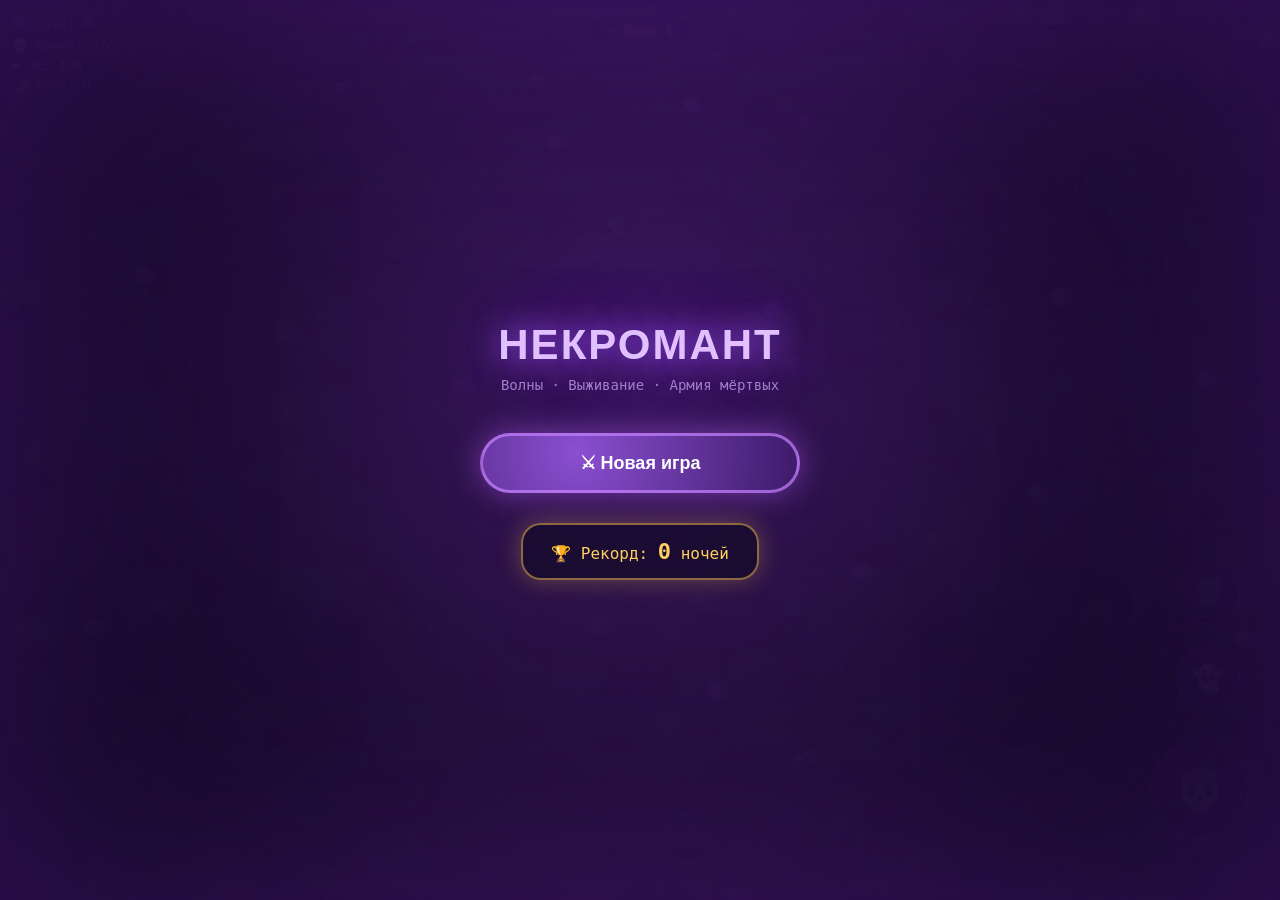
==== game.html @ 1fd364bc "Update game.html" ====
<!DOCTYPE html>
<html lang="ru">
<head>
<meta charset="UTF-8">
<meta name="viewport" content="width=device-width, initial-scale=1.0, user-scalable=no">
<title>Некромант — Волны</title>
<style>
  * { margin: 0; padding: 0; box-sizing: border-box; touch-action: none; }
  html, body {
    width: 100%; height: 100%;
    overflow: hidden;
    background: #0a0612;
    font-family: Arial, sans-serif;
    user-select: none;
    -webkit-user-select: none;
    -webkit-tap-highlight-color: transparent;
  }
  canvas { display: block; touch-action: none; }

  #joystick {
    position: fixed;
    width: 140px; height: 140px;
    border-radius: 50%;
    background: rgba(120, 40, 180, 0.10);
    border: 2px solid rgba(160, 80, 220, 0.4);
    pointer-events: none;
    opacity: 0;
    transition: opacity 0.15s;
    transform: translate(-50%, -50%);
  }
  #joystick.visible { opacity: 1; }
  #stick {
    position: absolute;
    left: 50%; top: 50%;
    width: 60px; height: 60px;
    margin-left: -30px; margin-top: -30px;
    border-radius: 50%;
    background: rgba(180, 100, 255, 0.9);
    box-shadow: 0 0 25px rgba(180, 100, 255, 0.8);
  }

  #raiseBtn {
    position: fixed;
    right: 30px;
    bottom: 60px;
    width: 100px; height: 100px;
    border-radius: 50%;
    background: radial-gradient(circle at 30% 30%, #7a3fb8, #2d0d4f);
    border: 3px solid rgba(200, 130, 255, 0.6);
    color: #fff;
    font-size: 40px;
    display: flex;
    align-items: center;
    justify-content: center;
    box-shadow: 0 0 30px rgba(160, 80, 220, 0.6);
    transition: transform 0.1s, opacity 0.2s;
    user-select: none;
    pointer-events: auto;
    touch-action: none;
    opacity: 0.9;
    z-index: 10;
  }
  #raiseBtn:active { transform: scale(0.92); }
  #raiseBtn.disabled { opacity: 0.35; filter: grayscale(0.6); }
  #raiseBtn .badge {
    position: absolute;
    top: -5px; right: -5px;
    background: #7affc0;
    color: #0a0612;
    border-radius: 12px;
    padding: 2px 8px;
    font-size: 14px;
    font-weight: bold;
    min-width: 24px;
    text-align: center;
    display: none;
    pointer-events: none;
  }
  #raiseBtn .badge.show { display: block; }

  #summonBtn, #dismissBtn {
    position: fixed;
    right: 40px;
    width: 64px; height: 64px;
    border-radius: 50%;
    background: radial-gradient(circle at 30% 30%, #5a3fa8, #1a0d3f);
    border: 2px solid rgba(180, 130, 255, 0.6);
    color: #fff;
    font-size: 26px;
    display: flex;
    align-items: center;
    justify-content: center;
    box-shadow: 0 0 20px rgba(140, 80, 220, 0.5);
    transition: transform 0.1s, opacity 0.2s, border-color 0.2s, background 0.2s;
    user-select: none;
    pointer-events: auto;
    touch-action: none;
    opacity: 0.95;
    z-index: 11;
  }
  #summonBtn:active, #dismissBtn:active { transform: scale(0.9); }
  #summonBtn.disabled, #dismissBtn.disabled { opacity: 0.35; filter: grayscale(0.6); }

  #summonBtn { bottom: 190px; }
  #dismissBtn { bottom: 275px; }

  #dismissBtn.active {
    background: radial-gradient(circle at 30% 30%, #d04040, #4a0808);
    border-color: #ff6060;
    box-shadow: 0 0 30px rgba(255, 80, 80, 0.9);
  }

  #summonBtn .badge {
    position: absolute;
    top: -4px; right: -4px;
    background: #7affc0;
    color: #0a0612;
    border-radius: 10px;
    padding: 1px 6px;
    font-size: 12px;
    font-weight: bold;
    min-width: 20px;
    text-align: center;
    display: none;
    pointer-events: none;
  }
  #summonBtn .badge.show { display: block; }

  #hud {
    position: fixed;
    top: 12px; left: 12px;
    color: #e6d4ff;
    font-family: monospace;
    font-size: 13px;
    pointer-events: none;
    text-shadow: 0 1px 3px rgba(0,0,0,0.8);
    line-height: 1.5;
    z-index: 20;
  }
  #hud .souls { color: #b07aff; font-weight: bold; font-size: 16px; }
  #hud .army  { color: #7affc0; }

  #timeBar {
    position: fixed;
    top: 0; left: 0;
    height: 6px;
    width: 100%;
    background: rgba(0, 0, 0, 0.5);
    z-index: 50;
    pointer-events: none;
  }
  #timeBarFill {
    height: 100%;
    width: 0%;
    background: linear-gradient(90deg, #f0c040, #f0a030);
    transition: background 0.3s, width 0.1s linear;
  }

  #timeLabel {
    position: fixed;
    top: 16px;
    left: 50%;
    transform: translateX(-50%);
    background: rgba(0, 0, 0, 0.6);
    color: #f0c040;
    font-family: monospace;
    font-size: 14px;
    font-weight: bold;
    padding: 6px 16px;
    border-radius: 20px;
    z-index: 50;
    pointer-events: none;
    text-shadow: 0 0 8px currentColor;
    transition: color 0.3s;
    white-space: nowrap;
  }
  #timeLabel.night {
    color: #a080ff;
    background: rgba(10, 0, 30, 0.85);
  }

  #nightOverlay {
    position: fixed;
    inset: 0;
    pointer-events: none;
    background: transparent;
    transition: background 1.5s;
    z-index: 1;
  }
  #nightOverlay.night {
    background: rgba(0, 0, 30, 0.55);
  }

  #dismissOverlay {
    position: fixed;
    inset: 0;
    pointer-events: none;
    border: 4px solid rgba(255, 60, 60, 0);
    box-shadow: inset 0 0 80px rgba(255, 60, 60, 0);
    transition: border-color 0.2s, box-shadow 0.2s;
    z-index: 5;
  }
  #dismissOverlay.active {
    border-color: rgba(255, 60, 60, 0.7);
    box-shadow: inset 0 0 80px rgba(255, 60, 60, 0.25);
  }

  #waveBanner {
    position: fixed;
    top: 50%;
    left: 50%;
    transform: translate(-50%, -50%) scale(0.8);
    font-size: 36px;
    font-weight: bold;
    color: #ff4060;
    text-shadow: 0 0 30px #ff2040, 0 0 60px #ff2040;
    pointer-events: none;
    opacity: 0;
    z-index: 100;
    font-family: Arial, sans-serif;
    transition: opacity 0.3s, transform 0.3s;
    white-space: nowrap;
    text-align: center;
  }
  #waveBanner.show {
    opacity: 1;
    transform: translate(-50%, -50%) scale(1);
  }

  #upgradeMenu {
    position: fixed;
    inset: 0;
    background: rgba(5, 2, 20, 0.92);
    display: none;
    flex-direction: column;
    align-items: center;
    justify-content: center;
    z-index: 200;
    padding: 20px;
    box-shadow: inset 0 0 200px rgba(120, 40, 200, 0.3);
  }
  #upgradeMenu.show { display: flex; }

  #upgradeTitle {
    color: #e0d0ff;
    font-size: 22px;
    font-weight: bold;
    margin-bottom: 6px;
    text-align: center;
    text-shadow: 0 0 15px rgba(180, 100, 255, 0.8);
  }
  #upgradeSubtitle {
    color: #a080cc;
    font-size: 13px;
    margin-bottom: 18px;
    text-align: center;
    font-family: monospace;
  }

  #upgradeCards {
    display: flex;
    gap: 12px;
    flex-wrap: wrap;
    justify-content: center;
    max-width: 720px;
    margin-bottom: 16px;
  }

  .card {
    width: 180px;
    background: linear-gradient(180deg, #2a1548, #140820);
    border: 2px solid #6a3fb0;
    border-radius: 14px;
    padding: 14px 12px;
    cursor: pointer;
    transition: transform 0.15s;
    display: flex;
    flex-direction: column;
    align-items: center;
    text-align: center;
    box-shadow: 0 4px 20px rgba(80, 30, 140, 0.4);
    touch-action: manipulation;
    user-select: none;
  }
  .card:active { transform: scale(0.96); }
  .card.locked { opacity: 0.45; filter: grayscale(0.6); }
  .card.locked:active { transform: none; }
  .card .icon {
    font-size: 42px;
    margin-bottom: 6px;
    filter: drop-shadow(0 0 8px rgba(180, 100, 255, 0.6));
  }
  .card .name {
    color: #f0e0ff;
    font-size: 14px;
    font-weight: bold;
    margin-bottom: 4px;
  }
  .card .desc {
    color: #b090d0;
    font-size: 11px;
    margin-bottom: 8px;
    line-height: 1.3;
    min-height: 28px;
  }
  .card .cost {
    color: #b07aff;
    font-size: 15px;
    font-weight: bold;
    font-family: monospace;
  }
  .card .stack {
    color: #7a5fa0;
    font-size: 10px;
    margin-top: 4px;
    font-family: monospace;
  }

  #skipBtn {
    background: transparent;
    border: 2px solid #5a3a8a;
    color: #a080cc;
    font-size: 14px;
    padding: 10px 30px;
    border-radius: 24px;
    cursor: pointer;
    transition: background 0.15s, color 0.15s;
    touch-action: manipulation;
    user-select: none;
  }
  #skipBtn:active {
    background: rgba(90, 58, 138, 0.4);
    color: #fff;
  }

  #gameOverMenu {
    position: fixed;
    inset: 0;
    background: rgba(20, 0, 10, 0.95);
    display: none;
    flex-direction: column;
    align-items: center;
    justify-content: center;
    z-index: 300;
    padding: 20px;
    box-shadow: inset 0 0 200px rgba(200, 20, 40, 0.4);
  }
  #gameOverMenu.show { display: flex; }
  #gameOverTitle {
    color: #ff4060;
    font-size: 32px;
    font-weight: bold;
    margin-bottom: 20px;
    text-shadow: 0 0 30px #ff2040;
    text-align: center;
  }
  #gameOverStats {
    color: #e0d0ff;
    font-size: 16px;
    font-family: monospace;
    margin-bottom: 30px;
    text-align: center;
    line-height: 1.6;
  }
  #gameOverStats b { color: #b07aff; }
  #restartBtn {
    background: radial-gradient(circle at 30% 30%, #7a3fb8, #2d0d4f);
    border: 3px solid rgba(200, 130, 255, 0.6);
    color: #fff;
    font-size: 18px;
    font-weight: bold;
    padding: 14px 40px;
    border-radius: 28px;
    cursor: pointer;
    box-shadow: 0 0 30px rgba(160, 80, 220, 0.6);
    transition: transform 0.1s;
    touch-action: manipulation;
    user-select: none;
  }
  #restartBtn:active { transform: scale(0.95); }

  #mainMenu {
    position: fixed;
    inset: 0;
    background: radial-gradient(circle at 50% 40%, rgba(60, 20, 100, 0.95), rgba(5, 2, 15, 0.98));
    display: flex;
    flex-direction: column;
    align-items: center;
    justify-content: center;
    z-index: 400;
    padding: 20px;
    box-shadow: inset 0 0 300px rgba(120, 40, 200, 0.4);
  }
  #mainMenu.hidden { display: none; }

  #menuTitle {
    font-size: 42px;
    font-weight: bold;
    color: #e0c0ff;
    text-shadow: 0 0 30px #a050ff, 0 0 60px #6020a0;
    margin-bottom: 8px;
    text-align: center;
    letter-spacing: 2px;
  }
  #menuSubtitle {
    font-size: 14px;
    color: #a080cc;
    font-family: monospace;
    margin-bottom: 40px;
    text-align: center;
  }

  #menuButtons {
    display: flex;
    flex-direction: column;
    gap: 14px;
    width: 100%;
    max-width: 320px;
  }

  .menuBtn {
    padding: 16px 24px;
    border-radius: 30px;
    font-size: 18px;
    font-weight: bold;
    cursor: pointer;
    transition: transform 0.1s, box-shadow 0.2s;
    text-align: center;
    border: none;
    touch-action: manipulation;
    user-select: none;
    font-family: Arial, sans-serif;
  }
  .menuBtn:active { transform: scale(0.96); }

  #playBtn {
    background: radial-gradient(circle at 30% 30%, #8a4fd0, #3d1a6a);
    border: 3px solid rgba(200, 130, 255, 0.7);
    color: #fff;
    box-shadow: 0 0 30px rgba(160, 80, 220, 0.6);
  }

  #continueBtn {
    background: radial-gradient(circle at 30% 30%, #4a8a5a, #1a3a24);
    border: 3px solid rgba(120, 255, 160, 0.6);
    color: #e0ffe8;
    box-shadow: 0 0 30px rgba(80, 220, 130, 0.5);
  }

  #recordBox {
    margin-top: 30px;
    padding: 14px 28px;
    background: rgba(20, 10, 40, 0.7);
    border: 2px solid rgba(255, 200, 80, 0.5);
    border-radius: 20px;
    color: #ffd060;
    font-family: monospace;
    font-size: 16px;
    text-align: center;
    box-shadow: 0 0 25px rgba(255, 200, 80, 0.3);
  }
  #recordBox b { font-size: 22px; }
</style>
</head>
<body>

<canvas id="game"></canvas>
<div id="nightOverlay"></div>
<div id="joystick"><div id="stick"></div></div>

<div id="raiseBtn">💀<div class="badge" id="raiseBadge"></div></div>
<div id="summonBtn">👻<div class="badge" id="summonBadge"></div></div>
<div id="dismissBtn">🗑️</div>

<div id="dismissOverlay"></div>

<div id="hud">
  <div>💜 Души: <span class="souls" id="soulsCount">0</span></div>
  <div>💀 Армия: <span class="army" id="armyCount">0/6</span></div>
  <div>❤️ HP: <span id="hpCount">100</span></div>
  <div>🌙 Ночь: <span id="nightCount">0</span></div>
</div>

<div id="timeBar"><div id="timeBarFill"></div></div>
<div id="timeLabel">☀️ День 1</div>

<div id="waveBanner">🌙 НОЧЬ 1</div>

<div id="upgradeMenu">
  <div id="upgradeTitle">🌙 Ночь пережита!</div>
  <div id="upgradeSubtitle">Выберите улучшение или пропустите</div>
  <div id="upgradeCards"></div>
  <button id="skipBtn">Пропустить</button>
</div>

<div id="gameOverMenu">
  <div id="gameOverTitle">💀 Вы пали</div>
  <div id="gameOverStats"></div>
  <button id="restartBtn">В главное меню</button>
</div>

<div id="mainMenu">
  <div id="menuTitle">НЕКРОМАНТ</div>
  <div id="menuSubtitle">Волны · Выживание · Армия мёртвых</div>
  <div id="menuButtons">
    <button class="menuBtn" id="continueBtn" style="display:none;">▶ Продолжить</button>
    <button class="menuBtn" id="playBtn">⚔ Новая игра</button>
  </div>
  <div id="recordBox">🏆 Рекорд: <b id="recordValue">0</b> ночей</div>
</div>

<script>
// =====================
// БАЗА
// =====================
const canvas = document.getElementById('game');
const ctx = canvas.getContext('2d');

let W, H;
function resize() {
  W = canvas.width = window.innerWidth;
  H = canvas.height = window.innerHeight;
  buildGrassPattern();
}
window.addEventListener('resize', resize);

// =====================
// АДАПТИВНЫЙ ЗУМ
// =====================
function getZoom() {
  const minSide = Math.min(W, H);
  if (minSide < 500) return 0.8;
  if (minSide < 800) return 0.75;
  return 0.7;
}

let time = 0;
let lastFrameTime = performance.now();

// =====================
// СОХРАНЕНИЕ / РЕКОРД
// =====================
const SAVE_KEY = 'necromancer_save_v1';
const RECORD_KEY = 'necromancer_record_v1';

function getRecord() {
  return parseInt(localStorage.getItem(RECORD_KEY) || '0', 10) || 0;
}
function setRecord(n) {
  localStorage.setItem(RECORD_KEY, String(n));
}
function hasSave() {
  return localStorage.getItem(SAVE_KEY) !== null;
}
function writeSave() {
  try {
    const save = {
      day: gameState.day,
      totalNightsSurvived: gameState.totalNightsSurvived,
      player: {
        hp: player.hp,
        maxHp: player.maxHp,
        souls: player.souls,
        auraRadius: player.auraRadius,
        auraDamage: player.auraDamage,
        auraTickInterval: player.auraTickInterval,
        maxArmy: player.maxArmy,
        speed: player.speed,
        undeadDamage: player.undeadDamage,
        undeadBonusHP: player.undeadBonusHP,
        undeadBonusSpeed: player.undeadBonusSpeed,
        soulCollectRange: player.soulCollectRange,
        lightRadius: player.lightRadius
      },
      upgradeStacks: { ...upgradeStacks }
    };
    localStorage.setItem(SAVE_KEY, JSON.stringify(save));
  } catch (e) { console.log('save error', e); }
}
function clearSave() {
  localStorage.removeItem(SAVE_KEY);
}
function loadSave() {
  try {
    const raw = localStorage.getItem(SAVE_KEY);
    if (!raw) return false;
    const save = JSON.parse(raw);
    if (!save || !save.player) return false;

    gameState.day = save.day || 1;
    gameState.totalNightsSurvived = save.totalNightsSurvived || 0;
    gameState.isNight = false;
    gameState.phaseTimer = DAY_DURATION;
    gameState.transition = 0;
    gameState.waveSpawnTimer = 0;
    gameState.paused = false;
    gameState.gameOver = false;

    Object.assign(player, save.player);
    player.x = 0; player.y = 0;
    player.dirX = 1; player.dirY = 0;
    player.armyVisible = [];
    player.armyHidden = [];
    player.dismissMode = false;

    if (save.upgradeStacks) {
      for (const id in upgradeStacks) {
        upgradeStacks[id] = save.upgradeStacks[id] || 0;
      }
    }

    mobs.length = 0;
    souls.length = 0;
    corpses.length = 0;
    camera.x = 0; camera.y = 0;

    updateTimeUI();
    updateHUD();
    updateRaiseBadge();
    updateSummonBtn();
    updateDismissBtn();
    return true;
  } catch (e) {
    console.log('load error', e);
    return false;
  }
}

// =====================
// ЦИКЛ ДНЯ И НОЧИ
// =====================
const DAY_DURATION = 45;
const NIGHT_DURATION = 15;

const gameState = {
  day: 1,
  isNight: false,
  phaseTimer: DAY_DURATION,
  transition: 0,
  totalNightsSurvived: 0,
  paused: true,
  waveSpawned: false,
  gameOver: false,
  inMenu: true,
  waveSpawnTimer: 0,
  waveSpawnInterval: 4,
  daySpawnInterval: 3.5
};

function updateDayNight(dt) {
  if (gameState.paused) return;

  gameState.phaseTimer -= dt;
  if (gameState.phaseTimer <= 0) {
    if (gameState.isNight) {
      gameState.isNight = false;
      gameState.day += 1;
      gameState.totalNightsSurvived += 1;
      gameState.phaseTimer = DAY_DURATION;
      gameState.transition = 0;
      onNightEnd();
    } else {
      gameState.isNight = true;
      gameState.phaseTimer = NIGHT_DURATION;
      gameState.transition = 1;
      gameState.waveSpawned = false;
      onNightStart();
    }
  }

  const targetTransition = gameState.isNight ? 1 : 0;
  gameState.transition += (targetTransition - gameState.transition) * Math.min(1, dt * 2);
  if (Math.abs(gameState.transition - targetTransition) < 0.01) {
    gameState.transition = targetTransition;
  }

  updateTimeUI();
}

function updateTimeUI() {
  const fill = document.getElementById('timeBarFill');
  const label = document.getElementById('timeLabel');
  const overlay = document.getElementById('nightOverlay');

  const totalDur = gameState.isNight ? NIGHT_DURATION : DAY_DURATION;
  const progress = 1 - Math.max(0, gameState.phaseTimer) / totalDur;

  fill.style.width = (progress * 100).toFixed(1) + '%';

  if (gameState.isNight) {
    fill.style.background = 'linear-gradient(90deg, #5030a0, #a080ff)';
    label.textContent = `🌙 Ночь ${gameState.day} · ${Math.ceil(Math.max(0, gameState.phaseTimer))}с`;
    label.classList.add('night');
    overlay.classList.add('night');
  } else {
    fill.style.background = 'linear-gradient(90deg, #f0c040, #f0a030)';
    label.textContent = `☀️ День ${gameState.day} · ${Math.ceil(Math.max(0, gameState.phaseTimer))}с`;
    label.classList.remove('night');
    overlay.classList.remove('night');
  }
}

// =====================
// ВОЛНЫ И СПАВН
// =====================
const waveBanner = document.getElementById('waveBanner');
let bannerTimer = 0;

function onNightStart() {
  gameState.waveSpawnTimer = 0;
  showWaveBanner(`🌙 НОЧЬ ${gameState.day}`);
  spawnMiniWave(gameState.day);
}

function onNightEnd() {
  gameState.paused = true;
  if (gameState.totalNightsSurvived > getRecord()) {
    setRecord(gameState.totalNightsSurvived);
  }
  openUpgradeMenu();
}

function spawnMiniWave(nightNumber) {
  const satyrsCount = 1 + Math.floor(nightNumber * 0.5);
  const ogresCount = Math.max(0, Math.floor((nightNumber - 1) * 0.3));

  const hpMultiplier = 1 + (nightNumber - 1) * 0.1;
  const dmgMultiplier = 1 + (nightNumber - 1) * 0.15;

  for (let i = 0; i < satyrsCount; i++) {
    spawnMobAtEdge('satyr', hpMultiplier, dmgMultiplier);
  }
  for (let i = 0; i < ogresCount; i++) {
    spawnMobAtEdge('ogre', hpMultiplier, dmgMultiplier);
  }
}

function spawnRandomMob(dayNumber) {
  const hpMultiplier = 1 + (dayNumber - 1) * 0.1;
  const dmgMultiplier = 1 + (dayNumber - 1) * 0.15;

  let type = 'satyr';
  if (dayNumber >= 3 && Math.random() < 0.25) {
    type = 'ogre';
  }

  spawnMobVisible(type, hpMultiplier, dmgMultiplier);
}

function spawnMobVisible(type, hpMult, dmgMult) {
  const cfg = MOB_TYPES[type];

  const zoom = getZoom();
  const halfDiag = Math.hypot(W, H) / (2 * zoom);
  const minR = halfDiag + 80;
  const maxR = halfDiag + 220;

  const ang = Math.random() * Math.PI * 2;
  const dist = minR + Math.random() * (maxR - minR);
  const x = camera.x + Math.cos(ang) * dist;
  const y = camera.y + Math.sin(ang) * dist;

  mobs.push({
    type, x, y,
    radius: cfg.radius, collR: cfg.collR,
    baseSpeed: cfg.speed,
    speed: cfg.speed,
    dirX: 1, dirY: 0,
    targetDirX: 0, targetDirY: 0,
    wanderAngle: Math.random() * Math.PI * 2,
    wanderTimer: 0,
    bobPhase: Math.random() * Math.PI * 2,
    hp: Math.round(cfg.hp * hpMult),
    maxHp: Math.round(cfg.hp * hpMult),
    damageMult: dmgMult,
    state: 'idle',
    hurtTimer: 0,
    legPhase: 0,
    aggroUndead: null,
    aggroTimer: 0
  });
}

function spawnMobAtEdge(type, hpMult, dmgMult) {
  const cfg = MOB_TYPES[type];
  const zoom = getZoom();
  const edgePadding = 80;
  const halfW = W / (2 * zoom) + edgePadding;
  const halfH = H / (2 * zoom) + edgePadding;

  let x, y;
  const side = Math.floor(Math.random() * 4);
  if (side === 0) {
    x = camera.x + (Math.random() * 2 - 1) * halfW;
    y = camera.y - halfH;
  } else if (side === 1) {
    x = camera.x + (Math.random() * 2 - 1) * halfW;
    y = camera.y + halfH;
  } else if (side === 2) {
    x = camera.x - halfW;
    y = camera.y + (Math.random() * 2 - 1) * halfH;
  } else {
    x = camera.x + halfW;
    y = camera.y + (Math.random() * 2 - 1) * halfH;
  }

  mobs.push({
    type, x, y,
    radius: cfg.radius, collR: cfg.collR,
    baseSpeed: cfg.speed,
    speed: cfg.speed,
    dirX: 1, dirY: 0,
    targetDirX: 0, targetDirY: 0,
    wanderAngle: Math.random() * Math.PI * 2,
    wanderTimer: 0,
    bobPhase: Math.random() * Math.PI * 2,
    hp: Math.round(cfg.hp * hpMult),
    maxHp: Math.round(cfg.hp * hpMult),
    damageMult: dmgMult,
    state: 'idle',
    hurtTimer: 0,
    legPhase: 0,
    aggroUndead: null,
    aggroTimer: 0
  });
}

function showWaveBanner(text) {
  waveBanner.textContent = text;
  waveBanner.classList.add('show');
  bannerTimer = 2;
}

function updateBanner(dt) {
  if (bannerTimer > 0) {
    bannerTimer -= dt;
    if (bannerTimer <= 0) {
      waveBanner.classList.remove('show');
    }
  }
}

// =====================
// УЛУЧШЕНИЯ
// =====================
const UPGRADES = [
  {
    id: 'auraRadius', icon: '🌀', name: 'Радиус ауры',
    desc: '+25 px к радиусу ауры', cost: 10, maxStacks: 5,
    apply: () => { player.auraRadius += 25; }
  },
  {
    id: 'auraDamage', icon: '⚡', name: 'Урон ауры',
    desc: '+6 к урону ауры', cost: 15, maxStacks: 5,
    apply: () => { player.auraDamage += 6; }
  },
  {
    id: 'auraSpeed', icon: '💨', name: 'Скорость ауры',
    desc: '−0.05 сек между тиками', cost: 20, maxStacks: 4,
    apply: () => { player.auraTickInterval = Math.max(0.1, player.auraTickInterval - 0.05); }
  },
  {
    id: 'armyLimit', icon: '💀', name: 'Лимит армии',
    desc: '+1 к лимиту нежити', cost: 25, maxStacks: 4,
    apply: () => { player.maxArmy += 1; }
  },
  {
    id: 'maxHP', icon: '❤️', name: 'Здоровье',
    desc: '+20 к макс. HP', cost: 12, maxStacks: 5,
    apply: () => { player.maxHp += 20; player.hp += 20; }
  },
  {
    id: 'moveSpeed', icon: '🏃', name: 'Скорость',
    desc: '+0.4 к скорости движения', cost: 12, maxStacks: 4,
    apply: () => { player.speed += 0.4; }
  },
  {
    id: 'undeadDamage', icon: '🎯', name: 'Урон нежити',
    desc: '+10 к урону скелетов', cost: 18, maxStacks: 4,
    apply: () => { player.undeadDamage += 10; }
  },
  {
    id: 'undeadHP', icon: '🌫️', name: 'HP нежити',
    desc: '+20 к HP скелетов', cost: 18, maxStacks: 4,
    apply: () => { player.undeadBonusHP += 20; }
  },
  {
    id: 'undeadSpeed', icon: '👻', name: 'Скорость нежити',
    desc: '+0.4 к скорости скелетов', cost: 15, maxStacks: 4,
    apply: () => { player.undeadBonusSpeed += 0.4; }
  },
  {
    id: 'soulRange', icon: '🧲', name: 'Сбор душ',
    desc: '+40 px к радиусу сбора', cost: 15, maxStacks: 3,
    apply: () => { player.soulCollectRange += 40; }
  }
];

const upgradeStacks = {};
UPGRADES.forEach(u => upgradeStacks[u.id] = 0);
let currentCards = [];

// =====================
// ИГРОК
// =====================
const player = {
  x: 0, y: 0,
  radius: 22,
  speed: 4.5,
  dirX: 1, dirY: 0,
  hp: 100,
  maxHp: 100,
  auraRadius: 130,
  auraTickInterval: 0.4,
  auraTickTimer: 0,
  auraDamage: 12,
  souls: 0,
  armyVisible: [],
  armyHidden: [],
  maxArmy: 6,
  raiseRadius: 260,
  raiseCost: { satyr: 1, ogre: 3 },
  dismissMode: false,
  lightRadius: 220,
  undeadDamage: 20,
  undeadBonusHP: 0,
  undeadBonusSpeed: 0,
  soulCollectRange: 110
};

const camera = { x: 0, y: 0 };

// =====================
// МОБЫ
// =====================
const mobs = [];

const MOB_TYPES = {
  satyr: {
    radius: 18, collR: 18, speed: 3.2,
    detectRange: 1000,
    fleeWhenDay: true,
    hp: 40, maxHp: 40,
    soulsOnDeath: 1,
    baseDamage: 8
  },
  ogre: {
    radius: 32, collR: 32, speed: 1.5,
    detectRange: 1000,
    fleeWhenDay: false,
    hp: 150, maxHp: 150,
    soulsOnDeath: 3,
    baseDamage: 12
  }
};

function cullMobs() {
  const zoom = getZoom();
  const CULL_DIST = Math.max(W, H) / zoom * 1.6;
  for (let i = mobs.length - 1; i >= 0; i--) {
    const m = mobs[i];
    if (Math.hypot(m.x - player.x, m.y - player.y) > CULL_DIST) {
      mobs.splice(i, 1);
    }
  }
}

// =====================
// ТРУПЫ
// =====================
const corpses = [];

function dropCorpse(mob) {
  corpses.push({
    x: mob.x, y: mob.y,
    type: mob.type,
    radius: mob.radius,
    seed: Math.random() * 1000,
    deadTime: time,
    rot: Math.random() < 0.5 ? -1 : 1
  });
  if (corpses.length > 80) corpses.shift();
}

// =====================
// ДУШИ
// =====================
const souls = [];

function spawnSouls(x, y, count, mobType) {
  for (let i = 0; i < count; i++) {
    const angle = Math.random() * Math.PI * 2;
    const r = 5 + Math.random() * 25;
    souls.push({
      x: x + Math.cos(angle) * r,
      y: y + Math.sin(angle) * r,
      phase: Math.random() * Math.PI * 2,
      bob: 0,
      attract: 0,
      life: 30,
      fromType: mobType
    });
  }
}

function spawnSingleSoul(x, y) {
  souls.push({
    x, y,
    phase: Math.random() * Math.PI * 2,
    bob: 0,
    attract: 0,
    life: 30,
    fromType: 'release'
  });
}

// =====================
// ЧАНКИ
// =====================
const CHUNK_SIZE = 500;
const chunks = new Map();

function seededRandom(seed) {
  let s = Math.sin(seed) * 10000;
  return s - Math.floor(s);
}
function getChunkKey(cx, cy) { return cx + ',' + cy; }

const COLLISION_RADIUS = { tree: 14, bush: 14, rock: 14 };

function generateChunk(cx, cy) {
  const key = getChunkKey(cx, cy);
  if (chunks.has(key)) return;

  const objects = [];
  const blades = [];
  const baseX = cx * CHUNK_SIZE;
  const baseY = cy * CHUNK_SIZE;
  const seed = cx * 374761393 + cy * 668265263;
  const count = 6 + Math.floor(seededRandom(seed) * 5);

  for (let i = 0; i < count; i++) {
    const r1 = seededRandom(seed + i * 3 + 1);
    const r2 = seededRandom(seed + i * 7 + 2);
    const r3 = seededRandom(seed + i * 11 + 3);
    const x = baseX + r1 * CHUNK_SIZE;
    const y = baseY + r2 * CHUNK_SIZE;
    let type, radius;
    if (r3 < 0.4) { type = 'tree'; radius = 30; }
    else if (r3 < 0.75) { type = 'bush'; radius = 20; }
    else { type = 'rock'; radius = 16; }
    objects.push({
      x, y, type, radius,
      collR: COLLISION_RADIUS[type],
      seed: seed + i * 13,
      size: 0.85 + r2 * 0.4,
      rotation: r1 * Math.PI * 2
    });
  }

  for (let i = 0; i < 80; i++) {
    const r1 = seededRandom(seed + i * 17 + 101);
    const r2 = seededRandom(seed + i * 23 + 102);
    const r3 = seededRandom(seed + i * 31 + 103);
    const r4 = seededRandom(seed + i * 41 + 104);
    blades.push({
      x: baseX + r1 * CHUNK_SIZE,
      y: baseY + r2 * CHUNK_SIZE,
      height: 10 + r3 * 14,
      width: 2 + r4 * 1.5,
      phase: r1 * Math.PI * 2,
      speed: 0.8 + r3 * 0.6,
      hue: 90 + r4 * 40
    });
  }

  chunks.set(key, { objects, blades });
}

function updateChunks() {
  const zoom = getZoom();
  const rangeX = (W / zoom) / 2 / CHUNK_SIZE + 2;
  const rangeY = (H / zoom) / 2 / CHUNK_SIZE + 2;
  const cx = Math.floor(player.x / CHUNK_SIZE);
  const cy = Math.floor(player.y / CHUNK_SIZE);
  const rx = Math.ceil(rangeX);
  const ry = Math.ceil(rangeY);
  for (let dx = -rx; dx <= rx; dx++)
    for (let dy = -ry; dy <= ry; dy++)
      generateChunk(cx + dx, cy + dy);
}

function getVisibleChunks(l, r, t, b) {
  const list = [];
  const cxMin = Math.floor(l / CHUNK_SIZE);
  const cxMax = Math.floor(r / CHUNK_SIZE);
  const cyMin = Math.floor(t / CHUNK_SIZE);
  const cyMax = Math.floor(b / CHUNK_SIZE);
  for (let cx = cxMin; cx <= cxMax; cx++)
    for (let cy = cyMin; cy <= cyMax; cy++) {
      const c = chunks.get(getChunkKey(cx, cy));
      if (c) list.push(c);
    }
  return list;
}

// =====================
// ФОН
// =====================
let grassPattern = null;
function buildGrassPattern() {
  const S = 256;
  const gCanvas = document.createElement('canvas');
  gCanvas.width = S; gCanvas.height = S;
  const g = gCanvas.getContext('2d');

  const grd = g.createLinearGradient(0, 0, S, S);
  grd.addColorStop(0, '#1e3312');
  grd.addColorStop(0.5, '#2a4a1a');
  grd.addColorStop(1, '#1e3312');
  g.fillStyle = grd;
  g.fillRect(0, 0, S, S);

  for (let i = 0; i < 40; i++) {
    const tones = ['#24421a', '#2d5a1c', '#1a300e', '#335e22', '#284417'];
    g.fillStyle = tones[Math.floor(Math.random() * tones.length)];
    g.globalAlpha = 0.4;
    g.beginPath();
    g.arc(Math.random() * S, Math.random() * S, 15 + Math.random() * 40, 0, Math.PI * 2);
    g.fill();
  }
  g.globalAlpha = 1;

  for (let i = 0; i < 800; i++) {
    const x = Math.random() * S, y = Math.random() * S;
    const len = 2 + Math.random() * 4;
    const lean = (Math.random() - 0.5) * 3;
    const b = Math.random();
    if (b > 0.7) g.strokeStyle = '#4a7a2c';
    else if (b > 0.3) g.strokeStyle = '#3a6020';
    else g.strokeStyle = '#162a08';
    g.lineWidth = 1;
    g.beginPath();
    g.moveTo(x, y);
    g.lineTo(x + lean, y - len);
    g.stroke();
  }

  grassPattern = ctx.createPattern(gCanvas, 'repeat');
}

// =====================
// ДЖОЙСТИК
// =====================
const joystick = document.getElementById('joystick');
const stick = document.getElementById('stick');
const maxDist = 45;
const deadZone = 0.15;

let touchId = null;
let origin = { x: 0, y: 0 };
let vector = { x: 0, y: 0 };

function showJoystick(x, y) {
  joystick.style.left = x + 'px';
  joystick.style.top = y + 'px';
  joystick.classList.add('visible');
  stick.style.transform = 'translate(0, 0)';
}
function hideJoystick() {
  joystick.classList.remove('visible');
  vector.x = 0; vector.y = 0;
}

canvas.addEventListener('touchstart', e => {
  if (gameState.paused || gameState.gameOver || gameState.inMenu) return;
  for (const t of e.changedTouches) {
    if (player.dismissMode) {
      const tx = t.clientX, ty = t.clientY;
      if (tryDismissAt(tx, ty)) {
        e.preventDefault();
        return;
      }
    }
    if (touchId === null) {
      touchId = t.identifier;
      origin.x = t.clientX; origin.y = t.clientY;
      showJoystick(origin.x, origin.y);
      break;
    }
  }
  e.preventDefault();
}, { passive: false });

canvas.addEventListener('touchmove', e => {
  if (gameState.paused || gameState.gameOver || gameState.inMenu) return;
  for (const t of e.changedTouches) {
    if (t.identifier === touchId) updateVector(t.clientX, t.clientY);
  }
  e.preventDefault();
}, { passive: false });

function onTouchEnd(e) {
  for (const t of e.changedTouches) {
    if (t.identifier === touchId) {
      touchId = null;
      hideJoystick();
    }
  }
  e.preventDefault();
}
canvas.addEventListener('touchend', onTouchEnd, { passive: false });
canvas.addEventListener('touchcancel', onTouchEnd, { passive: false });

let mouseDown = false;
canvas.addEventListener('mousedown', e => {
  if (gameState.paused || gameState.gameOver || gameState.inMenu) return;
  if (player.dismissMode) {
    if (tryDismissAt(e.clientX, e.clientY)) {
      e.preventDefault();
      return;
    }
  }
  mouseDown = true;
  origin.x = e.clientX; origin.y = e.clientY;
  showJoystick(origin.x, origin.y);
  e.preventDefault();
});
window.addEventListener('mousemove', e => {
  if (mouseDown) updateVector(e.clientX, e.clientY);
});
window.addEventListener('mouseup', () => {
  mouseDown = false;
  hideJoystick();
});

function updateVector(x, y) {
  let dx = x - origin.x;
  let dy = y - origin.y;
  const dist = Math.hypot(dx, dy);
  if (dist > maxDist) {
    dx = (dx / dist) * maxDist;
    dy = (dy / dist) * maxDist;
  }
  stick.style.transform = `translate(${dx}px, ${dy}px)`;
  const nx = dx / maxDist;
  const ny = dy / maxDist;
  const mag = Math.hypot(nx, ny);
  if (mag < deadZone) {
    vector.x = 0; vector.y = 0;
  } else {
    const scaled = (mag - deadZone) / (1 - deadZone);
    vector.x = (nx / mag) * scaled;
    vector.y = (ny / mag) * scaled;
  }
}

// =====================
// КОЛЛИЗИИ
// =====================
function pushOutOfObjects(x, y, radius, range = 300) {
  const nearby = getVisibleChunks(x - range, x + range, y - range, y + range);
  for (const chunk of nearby) {
    for (const obj of chunk.objects) {
      const dx = x - obj.x;
      const dy = y - obj.y;
      const dist = Math.hypot(dx, dy);
      const minDist = radius + obj.collR;
      if (dist < minDist && dist > 0.0001) {
        const overlap = minDist - dist;
        x += (dx / dist) * overlap;
        y += (dy / dist) * overlap;
      } else if (dist <= 0.0001) {
        y -= minDist;
      }
    }
  }
  return { x, y };
}

// =====================
// АУРА
// =====================
function updateAura(dt) {
  player.auraTickTimer -= dt;
  if (player.auraTickTimer > 0) return;
  player.auraTickTimer = player.auraTickInterval;

  for (let i = mobs.length - 1; i >= 0; i--) {
    const m = mobs[i];
    const dist = Math.hypot(m.x - player.x, m.y - player.y);
    if (dist < player.auraRadius + m.radius) {
      m.hp -= player.auraDamage;
      m.hurtTimer = 0.15;
      if (m.hp <= 0) killMob(i);
    }
  }
}

function killMob(index) {
  const m = mobs[index];
  mobs.splice(index, 1);
  dropCorpse(m);
  spawnSouls(m.x, m.y, MOB_TYPES[m.type].soulsOnDeath, m.type);
}

// =====================
// МОБЫ (ИИ) — с атакой нежити и ответной агрессией
// =====================
function updateMobs(dt) {
  const UNDEAD_DETECT_MULT = 0.5;

  for (const m of mobs) {
    const cfg = MOB_TYPES[m.type];
    const dxP = player.x - m.x;
    const dyP = player.y - m.y;
    const distToPlayer = Math.hypot(dxP, dyP);

    const fleeThreshold = m.state === 'flee' ? 300 : 200;
    const isFleeing = !gameState.isNight && cfg.fleeWhenDay && distToPlayer < fleeThreshold;
    const isDaySatyrIdle = !gameState.isNight && cfg.fleeWhenDay && !isFleeing;

    // ---- Выбор цели ----
    let target = null;
    let bestDist = Infinity;

    // 1. Ответная агрессия (приоритет)
    if (m.aggroTimer > 0) {
      m.aggroTimer -= dt;
      const au = m.aggroUndead;
      if (au && player.armyVisible.includes(au)) {
        const dx = au.x - m.x;
        const dy = au.y - m.y;
        const d = Math.hypot(dx, dy);
        target = { kind: 'undead', obj: au, dist: d, dx, dy };
        bestDist = d;
      } else {
        m.aggroTimer = 0;
        m.aggroUndead = null;
      }
    }

    // 2. Обычный выбор ближайшего
    if (!target && !isFleeing && !isDaySatyrIdle) {
      if (distToPlayer < cfg.detectRange) {
        target = { kind: 'player', obj: player, dist: distToPlayer, dx: dxP, dy: dyP };
        bestDist = distToPlayer;
      }
      const undeadDetect = cfg.detectRange * UNDEAD_DETECT_MULT;
      for (const u of player.armyVisible) {
        const dx = u.x - m.x;
        const dy = u.y - m.y;
        const d = Math.hypot(dx, dy);
        if (d < undeadDetect && d < bestDist) {
          bestDist = d;
          target = { kind: 'undead', obj: u, dist: d, dx, dy };
        }
      }
    }

    let wantX = 0, wantY = 0;

    if (isFleeing) {
      const d = distToPlayer || 1;
      wantX = -dxP / d;
      wantY = -dyP / d;
      m.state = 'flee';
      m.speed = m.baseSpeed * 1.1;
    } else if (isDaySatyrIdle) {
      m.state = 'idle';
      m.speed = m.baseSpeed;
      m.wanderTimer -= dt;
      if (m.wanderTimer <= 0) {
        m.wanderTimer = 1 + Math.random() * 2;
        m.wanderAngle += (Math.random() - 0.5) * Math.PI * 1.5;
      }
      wantX = Math.cos(m.wanderAngle);
      wantY = Math.sin(m.wanderAngle);
    } else if (target) {
      const d = target.dist || 1;
      wantX = target.dx / d;
      wantY = target.dy / d;
      m.state = 'chase';
      m.speed = (!gameState.isNight && m.type === 'ogre') ? m.baseSpeed * 1.4 : m.baseSpeed;

      const targetRadius = target.kind === 'player' ? player.radius : target.obj.radius;
      if (d < m.radius + targetRadius + 4) {
        const dmg = (m.damageMult || 1) * cfg.baseDamage;

        if (target.kind === 'player') {
          player.hp -= dmg * dt;
          if (player.hp <= 0) {
            player.hp = 0;
            if (!gameState.gameOver) triggerGameOver();
          }
        } else {
          const u = target.obj;
          u.hp -= dmg * dt;
          u.hurtTimer = 0.15;
          if (u.hp <= 0) {
            // Нежить просто исчезает (без трупа)
            const idx = player.armyVisible.indexOf(u);
            if (idx >= 0) player.armyVisible.splice(idx, 1);
            if (m.aggroUndead === u) {
              m.aggroUndead = null;
              m.aggroTimer = 0;
            }
          }
        }
      }
    } else {
      m.speed = m.baseSpeed;
      m.wanderTimer -= dt;
      if (m.wanderTimer <= 0) {
        m.wanderTimer = 1 + Math.random() * 2;
        m.wanderAngle += (Math.random() - 0.5) * Math.PI * 1.5;
      }
      wantX = Math.cos(m.wanderAngle);
      wantY = Math.sin(m.wanderAngle);
      m.state = 'idle';
    }

    const turnSpeed = 4 * dt;
    m.targetDirX += (wantX - m.targetDirX) * turnSpeed;
    m.targetDirY += (wantY - m.targetDirY) * turnSpeed;
    const mag = Math.hypot(m.targetDirX, m.targetDirY);
    if (mag > 0.001) {
      m.dirX = m.targetDirX / mag;
      m.dirY = m.targetDirY / mag;
    }

    const oldX = m.x, oldY = m.y;
    m.x += m.dirX * m.speed;
    m.y += m.dirY * m.speed;
    m.legPhase += dt * m.speed * 3;

    const fixed = pushOutOfObjects(m.x, m.y, m.radius);
    m.x = fixed.x;
    m.y = fixed.y;

    const moved = Math.hypot(m.x - oldX, m.y - oldY);
    if (moved < m.speed * 0.3) {
      m.wanderAngle += (Math.random() - 0.5) * Math.PI;
      m.dirX += Math.cos(m.wanderAngle) * 0.3;
      m.dirY += Math.sin(m.wanderAngle) * 0.3;
    }

    if (m.hurtTimer > 0) m.hurtTimer -= dt;
  }

  // Отталкивание моб ↔ моб
  for (let i = 0; i < mobs.length; i++) {
    for (let j = i + 1; j < mobs.length; j++) {
      const a = mobs[i], b = mobs[j];
      const dx = b.x - a.x, dy = b.y - a.y;
      const dist = Math.hypot(dx, dy);
      const minDist = a.radius + b.radius;
      if (dist < minDist && dist > 0.001) {
        const push = (minDist - dist) / 2;
        const nx = dx / dist, ny = dy / dist;
        a.x -= nx * push; a.y -= ny * push;
        b.x += nx * push; b.y += ny * push;
      }
    }
  }
}

// =====================
// ДУШИ
// =====================
function updateSouls(dt) {
  const ATTRACT_RADIUS = player.soulCollectRange;
  const COLLECT_RADIUS = 26;

  for (let i = souls.length - 1; i >= 0; i--) {
    const s = souls[i];
    s.life -= dt;
    if (s.life <= 0) { souls.splice(i, 1); continue; }

    const dx = player.x - s.x;
    const dy = player.y - s.y;
    const dist = Math.hypot(dx, dy);

    if (dist < ATTRACT_RADIUS) s.attract = Math.min(1, s.attract + dt * 2.5);
    else s.attract = Math.max(0, s.attract - dt * 1.5);

    if (s.attract > 0) {
      const speed = 80 + 400 * s.attract;
      s.x += (dx / dist) * speed * dt;
      s.y += (dy / dist) * speed * dt;
    }

    s.bob = Math.sin(time * 3 + s.phase) * 3;

    if (dist < COLLECT_RADIUS) {
      player.souls++;
      souls.splice(i, 1);
    }
  }
}

// =====================
// ОБРАБОТЧИК КНОПОК
// =====================
function bindButton(el, handler) {
  let lastPress = 0;
  const COOLDOWN = 150;

  function doPress() {
    if (gameState.paused || gameState.gameOver || gameState.inMenu) return;
    const now = performance.now();
    if (now - lastPress < COOLDOWN) return;
    lastPress = now;
    try { handler(); } catch (err) { console.log(err); }
  }

  el.addEventListener('touchstart', e => {
    e.preventDefault(); e.stopPropagation(); doPress();
  }, { passive: false });
  el.addEventListener('touchend', e => {
    e.preventDefault(); e.stopPropagation();
  }, { passive: false });
  el.addEventListener('mousedown', e => {
    e.preventDefault(); e.stopPropagation(); doPress();
  });
  el.addEventListener('click', e => {
    e.preventDefault(); e.stopPropagation();
  });
}

function bindMenuButton(el, handler) {
  let lastPress = 0;
  const COOLDOWN = 350;
  function doPress(e) {
    if (e) { e.preventDefault(); e.stopPropagation(); }
    const now = performance.now();
    if (now - lastPress < COOLDOWN) return;
    lastPress = now;
    try { handler(); } catch (err) { console.log(err); }
  }
  el.addEventListener('touchstart', doPress, { passive: false });
  el.addEventListener('mousedown', doPress);
  el.addEventListener('click', e => { e.preventDefault(); e.stopPropagation(); });
}

// =====================
// КНОПКА 💀
// =====================
const raiseBtn = document.getElementById('raiseBtn');
const raiseBadge = document.getElementById('raiseBadge');
bindButton(raiseBtn, tryRaise);

function tryRaise() {
  const total = player.armyVisible.length + player.armyHidden.length;
  if (total >= player.maxArmy) return;

  let best = null;
  let bestDist = player.raiseRadius;
  for (const c of corpses) {
    const d = Math.hypot(c.x - player.x, c.y - player.y);
    if (d < bestDist) { bestDist = d; best = c; }
  }
  if (!best) return;

  const cost = player.raiseCost[best.type] || 1;
  if (player.souls < cost) return;

  player.souls -= cost;

  const ang = Math.random() * Math.PI * 2;
  const dist = 40 + Math.random() * 30;
  const sx = player.x + Math.cos(ang) * dist;
  const sy = player.y + Math.sin(ang) * dist;
  const fixed = pushOutOfObjects(sx, sy, best.type === 'ogre' ? 28 : 14);
  spawnUndead(best.type, fixed.x, fixed.y);

  const idx = corpses.indexOf(best);
  if (idx >= 0) corpses.splice(idx, 1);
}

function spawnUndead(type, x, y) {
  const isOgre = type === 'ogre';
  player.armyVisible.push({
    x, y,
    radius: isOgre ? 28 : 14,
    collR: isOgre ? 28 : 14,
    speed: (isOgre ? 2.4 : 3.6) + player.undeadBonusSpeed,
    type,
    dirX: 1, dirY: 0,
    targetDirX: 0, targetDirY: 0,
    wanderTimer: 0,
    wanderAngle: Math.random() * Math.PI * 2,
    bobPhase: Math.random() * Math.PI * 2,
    hp: (isOgre ? 100 : 35) + player.undeadBonusHP,
    maxHp: (isOgre ? 100 : 35) + player.undeadBonusHP,
    attackCooldown: 0,
    hurtTimer: 0,
    spawnAnim: 0.4,
    legPhase: 0,
    lightRadius: isOgre ? 90 : 70
  });
}

function updateRaiseBadge() {
  const total = player.armyVisible.length + player.armyHidden.length;
  if (total >= player.maxArmy) {
    raiseBadge.classList.remove('show');
    raiseBtn.classList.add('disabled');
    return;
  }

  let best = null;
  let bestDist = player.raiseRadius;
  for (const c of corpses) {
    const d = Math.hypot(c.x - player.x, c.y - player.y);
    if (d < bestDist) { bestDist = d; best = c; }
  }

  const canRaise = best && player.souls >= (player.raiseCost[best.type] || 1);
  raiseBtn.classList.toggle('disabled', !canRaise);

  if (canRaise) {
    raiseBadge.textContent = player.raiseCost[best.type] || 1;
    raiseBadge.classList.add('show');
  } else {
    raiseBadge.classList.remove('show');
  }
}

// =====================
// КНОПКА 👻
// =====================
const summonBtn = document.getElementById('summonBtn');
const summonBadge = document.getElementById('summonBadge');
bindButton(summonBtn, toggleSummon);

function toggleSummon() {
  const vis = player.armyVisible.length;
  const hid = player.armyHidden.length;
  if (vis === 0 && hid === 0) return;

  if (player.dismissMode) {
    player.dismissMode = false;
    dismissBtn.classList.remove('active');
    dismissOverlay.classList.remove('active');
  }

  if (hid > 0) {
    const count = hid;
    for (let i = 0; i < count; i++) {
      const u = player.armyHidden.shift();
      if (!u) break;
      const ang = (i / count) * Math.PI * 2 + Math.random() * 0.4;
      const dist = 60 + Math.random() * 30;
      const sx = player.x + Math.cos(ang) * dist;
      const sy = player.y + Math.sin(ang) * dist;
      const fixed = pushOutOfObjects(sx, sy, u.radius);
      u.x = fixed.x; u.y = fixed.y;
      u.dirX = 1; u.dirY = 0;
      u.targetDirX = 0; u.targetDirY = 0;
      u.wanderTimer = 0;
      u.spawnAnim = 0;
      player.armyVisible.push(u);
    }
  } else if (vis > 0) {
    const toHide = player.armyVisible.slice();
    player.armyVisible = [];
    for (const u of toHide) player.armyHidden.push(u);
  }
}

function updateSummonBtn() {
  const vis = player.armyVisible.length;
  const hid = player.armyHidden.length;
  const total = vis + hid;
  if (total === 0) {
    summonBtn.classList.add('disabled');
    summonBtn.textContent = '👻';
    summonBadge.classList.remove('show');
    return;
  }
  summonBtn.classList.remove('disabled');
  if (hid > 0) {
    summonBtn.textContent = '👻';
    summonBadge.textContent = hid;
    summonBadge.classList.add('show');
  } else {
    summonBtn.textContent = '💤';
    summonBadge.classList.remove('show');
  }
}

// =====================
// КНОПКА 🗑️
// =====================
const dismissBtn = document.getElementById('dismissBtn');
const dismissOverlay = document.getElementById('dismissOverlay');
bindButton(dismissBtn, toggleDismissMode);

function toggleDismissMode() {
  if (player.armyVisible.length === 0) return;
  player.dismissMode = !player.dismissMode;
  dismissBtn.classList.toggle('active', player.dismissMode);
  dismissOverlay.classList.toggle('active', player.dismissMode);
}

function tryDismissAt(screenX, screenY) {
  const zoom = getZoom();
  const cx = W / 2, cy = H / 2;
  const wx = (screenX - cx) / zoom + cx - (W / 2 - camera.x);
  const wy = (screenY - cy) / zoom + cy - (H / 2 - camera.y);

  const TAP_EXTRA = 30 / zoom;
  let best = null, bestDist = Infinity;

  for (const u of player.armyVisible) {
    const d = Math.hypot(u.x - wx, u.y - wy);
    if (d < u.radius + TAP_EXTRA && d < bestDist) {
      bestDist = d;
      best = u;
    }
  }
  if (!best) return false;

  const idx = player.armyVisible.indexOf(best);
  if (idx >= 0) player.armyVisible.splice(idx, 1);

  const refund = player.raiseCost[best.type] || 1;
  player.souls += refund;
  spawnSingleSoul(best.x, best.y);

  if (player.armyVisible.length === 0) {
    player.dismissMode = false;
    dismissBtn.classList.remove('active');
    dismissOverlay.classList.remove('active');
  }
  return true;
}

function updateDismissBtn() {
  const canDismiss = player.armyVisible.length > 0;
  dismissBtn.classList.toggle('disabled', !canDismiss);
  if (!canDismiss && player.dismissMode) {
    player.dismissMode = false;
    dismissBtn.classList.remove('active');
    dismissOverlay.classList.remove('active');
  }
}

// =====================
// АРМИЯ — нежить стоит рядом + агр на мобов
// =====================
function updateArmy(dt) {
  const DETECT_RANGE = 200;
  const ATTACK_RANGE_EXTRA = 4;

  for (let i = player.armyVisible.length - 1; i >= 0; i--) {
    const u = player.armyVisible[i];
    if (u.hurtTimer > 0) u.hurtTimer -= dt;
    if (u.attackCooldown > 0) u.attackCooldown -= dt;
    if (u.spawnAnim > 0) u.spawnAnim -= dt;

    let target = null, targetDist = DETECT_RANGE;
    for (const m of mobs) {
      const d = Math.hypot(m.x - u.x, m.y - u.y);
      if (d < targetDist) { targetDist = d; target = m; }
    }

    let wantX = 0, wantY = 0, speed = u.speed;

    if (target) {
      const dx = target.x - u.x;
      const dy = target.y - u.y;
      const d = Math.hypot(dx, dy);
      if (d > 5) { wantX = dx / d; wantY = dy / d; }
      speed = u.speed * 1.2;

      if (d < u.radius + target.radius + ATTACK_RANGE_EXTRA && u.attackCooldown <= 0) {
        target.hp -= player.undeadDamage;
        target.hurtTimer = 0.15;
        u.attackCooldown = 0.8;

        // Агр: только если моб свободен, или это тот же обидчик
        if (target.aggroTimer <= 0) {
          target.aggroUndead = u;
          target.aggroTimer = 3;
        } else if (target.aggroUndead === u) {
          target.aggroTimer = 3;
        }

        if (target.hp <= 0) {
          const idx = mobs.indexOf(target);
          if (idx >= 0) killMob(idx);
        }
      }
    } else {
      const dx = player.x - u.x;
      const dy = player.y - u.y;
      const d = Math.hypot(dx, dy);
      const stopDist = player.radius + u.radius + 30;

      if (d > stopDist + 10) {
        wantX = dx / d;
        wantY = dy / d;
        speed = (d > 300) ? u.speed * 1.4 : u.speed;
      } else if (d < stopDist - 10) {
        wantX = -dx / d;
        wantY = -dy / d;
        speed = u.speed * 0.8;
      }
    }

    const turnSpeed = 5 * dt;
    u.targetDirX += (wantX - u.targetDirX) * turnSpeed;
    u.targetDirY += (wantY - u.targetDirY) * turnSpeed;
    const mag = Math.hypot(u.targetDirX, u.targetDirY);
    if (mag > 0.001) {
      u.dirX = u.targetDirX / mag;
      u.dirY = u.targetDirY / mag;
    }

    if (wantX !== 0 || wantY !== 0) {
      u.x += u.dirX * speed;
      u.y += u.dirY * speed;
    }
    u.legPhase += dt * speed * 3;

    const fixed = pushOutOfObjects(u.x, u.y, u.radius);
    u.x = fixed.x; u.y = fixed.y;

    // Отталкивание от игрока
    const dxp = u.x - player.x;
    const dyp = u.y - player.y;
    const distp = Math.hypot(dxp, dyp);
    const minDistp = u.radius + player.radius + 6;
    if (distp < minDistp && distp > 0.001) {
      const push = minDistp - distp;
      u.x += (dxp / distp) * push;
      u.y += (dyp / distp) * push;
    }

    // Смерть нежити — удаление (без трупа)
    if (u.hp <= 0) {
      player.armyVisible.splice(i, 1);
    }
  }

  // Отталкивание нежить ↔ нежить
  for (let i = 0; i < player.armyVisible.length; i++) {
    for (let j = i + 1; j < player.armyVisible.length; j++) {
      const a = player.armyVisible[i], b = player.armyVisible[j];
      const dx = b.x - a.x, dy = b.y - a.y;
      const dist = Math.hypot(dx, dy);
      const minDist = a.radius + b.radius;
      if (dist < minDist && dist > 0.001) {
        const push = (minDist - dist) / 2;
        const nx = dx / dist, ny = dy / dist;
        a.x -= nx * push; a.y -= ny * push;
        b.x += nx * push; b.y += ny * push;
      }
    }
  }
}

function updateHiddenArmy(dt) {
  const REGEN_PER_SEC = 5;
  for (const u of player.armyHidden) {
    if (u.hp < u.maxHp) {
      u.hp = Math.min(u.maxHp, u.hp + REGEN_PER_SEC * dt);
    }
  }
}

// =====================
// ИГРОК
// =====================
function updatePlayer(dt) {
  player.x += vector.x * player.speed;
  player.y += vector.y * player.speed;

  if (Math.hypot(vector.x, vector.y) > 0.1) {
    player.dirX = vector.x;
    player.dirY = vector.y;
  }

  const fixed = pushOutOfObjects(player.x, player.y, player.radius);
  player.x = fixed.x; player.y = fixed.y;

  camera.x += (player.x - camera.x) * 0.15;
  camera.y += (player.y - camera.y) * 0.15;

  if (!gameState.isNight && player.hp < player.maxHp) {
    player.hp = Math.min(player.maxHp, player.hp + 0.5 * dt);
  }
}

// =====================
// HUD
// =====================
const soulsCountEl = document.getElementById('soulsCount');
const armyCountEl = document.getElementById('armyCount');
const hpCountEl = document.getElementById('hpCount');
const nightCountEl = document.getElementById('nightCount');

function updateHUD() {
  soulsCountEl.textContent = player.souls;
  const vis = player.armyVisible.length;
  const hid = player.armyHidden.length;
  const total = vis + hid;
  let text = total + '/' + player.maxArmy;
  if (hid > 0) text += ` (${hid} в запасе)`;
  armyCountEl.textContent = text;
  hpCountEl.textContent = Math.round(player.hp);
  nightCountEl.textContent = gameState.totalNightsSurvived;
}

// =====================
// МЕНЮ ПРОКАЧКИ
// =====================
const upgradeMenu = document.getElementById('upgradeMenu');
const upgradeCardsEl = document.getElementById('upgradeCards');
const upgradeTitle = document.getElementById('upgradeTitle');
const upgradeSubtitle = document.getElementById('upgradeSubtitle');
const skipBtn = document.getElementById('skipBtn');

function openUpgradeMenu() {
  upgradeTitle.textContent = `🌅 Ночь ${gameState.day - 1} пережита!`;
  upgradeSubtitle.textContent = `💜 Души: ${player.souls}  ·  Выберите улучшение`;

  const available = UPGRADES.filter(u => upgradeStacks[u.id] < u.maxStacks);
  const shuffled = available.slice().sort(() => Math.random() - 0.5);
  currentCards = shuffled.slice(0, 3);

  if (currentCards.length === 0) {
    closeUpgradeMenu();
    return;
  }

  upgradeCardsEl.innerHTML = '';
  for (const up of currentCards) {
    const card = document.createElement('div');
    card.className = 'card';
    const canAfford = player.souls >= up.cost;
    if (!canAfford) card.classList.add('locked');

    const stacks = upgradeStacks[up.id];
    card.innerHTML = `
      <div class="icon">${up.icon}</div>
      <div class="name">${up.name}</div>
      <div class="desc">${up.desc}</div>
      <div class="cost">${up.cost} 💜</div>
      <div class="stack">${stacks}/${up.maxStacks}</div>
    `;

    if (canAfford) {
      let lastClick = 0;
      function tryChoose(e) {
        if (e) { e.preventDefault(); e.stopPropagation(); }
        const now = performance.now();
        if (now - lastClick < 300) return;
        lastClick = now;
        chooseUpgrade(up);
      }
      card.addEventListener('touchstart', tryChoose, { passive: false });
      card.addEventListener('mousedown', tryChoose);
      card.addEventListener('click', e => { e.preventDefault(); e.stopPropagation(); });
    }

    upgradeCardsEl.appendChild(card);
  }

  upgradeMenu.classList.add('show');
}

function chooseUpgrade(up) {
  if (player.souls < up.cost) return;
  if (upgradeStacks[up.id] >= up.maxStacks) return;

  player.souls -= up.cost;
  upgradeStacks[up.id]++;
  up.apply();

  closeUpgradeMenu();
}

skipBtn.addEventListener('touchstart', e => {
  e.preventDefault(); e.stopPropagation();
  closeUpgradeMenu();
}, { passive: false });
skipBtn.addEventListener('mousedown', e => {
  e.preventDefault(); e.stopPropagation();
  closeUpgradeMenu();
});
skipBtn.addEventListener('click', e => {
  e.preventDefault(); e.stopPropagation();
});

function closeUpgradeMenu() {
  upgradeMenu.classList.remove('show');
  gameState.paused = false;
  gameState.phaseTimer = DAY_DURATION;
  gameState.isNight = false;
  gameState.transition = 0;
  gameState.waveSpawnTimer = 0;
  updateTimeUI();
  writeSave();
}

// =====================
// GAME OVER
// =====================
const gameOverMenu = document.getElementById('gameOverMenu');
const gameOverTitle = document.getElementById('gameOverTitle');
const gameOverStats = document.getElementById('gameOverStats');
const restartBtn = document.getElementById('restartBtn');

function triggerGameOver() {
  gameState.gameOver = true;
  gameState.paused = true;

  player.dismissMode = false;
  dismissBtn.classList.remove('active');
  dismissOverlay.classList.remove('active');
  hideJoystick();

  const record = getRecord();
  const nights = gameState.totalNightsSurvived;
  let recordLine = '';
  if (nights >= record && nights > 0) {
    recordLine = `<br>🏆 <b style="color:#ffd060">Новый рекорд!</b>`;
  } else {
    recordLine = `<br>🏆 Рекорд: <b>${record}</b>`;
  }

  gameOverTitle.textContent = '💀 Вы пали';
  gameOverStats.innerHTML =
    `Пережито ночей: <b>${nights}</b><br>` +
    `Душ собрано: <b>${player.souls}</b><br>` +
    `День: <b>${gameState.day}</b>` +
    recordLine;
  gameOverMenu.classList.add('show');

  clearSave();
}

bindMenuButton(restartBtn, returnToMainMenu);

// =====================
// ГЛАВНОЕ МЕНЮ
// =====================
const mainMenu = document.getElementById('mainMenu');
const playBtn = document.getElementById('playBtn');
const continueBtn = document.getElementById('continueBtn');
const recordValueEl = document.getElementById('recordValue');

function showMainMenu() {
  gameState.inMenu = true;
  gameState.paused = true;
  mainMenu.classList.remove('hidden');
  recordValueEl.textContent = getRecord();
  continueBtn.style.display = hasSave() ? 'block' : 'none';
}

function hideMainMenu() {
  mainMenu.classList.add('hidden');
  gameState.inMenu = false;
}

function resetAll() {
  player.x = 0; player.y = 0;
  player.dirX = 1; player.dirY = 0;
  player.hp = 100; player.maxHp = 100;
  player.speed = 4.5;
  player.auraRadius = 130;
  player.auraTickInterval = 0.4;
  player.auraTickTimer = 0;
  player.auraDamage = 12;
  player.souls = 0;
  player.armyVisible = [];
  player.armyHidden = [];
  player.maxArmy = 6;
  player.dismissMode = false;
  player.lightRadius = 220;
  player.undeadDamage = 20;
  player.undeadBonusHP = 0;
  player.undeadBonusSpeed = 0;
  player.soulCollectRange = 110;

  for (const id in upgradeStacks) upgradeStacks[id] = 0;

  mobs.length = 0;
  souls.length = 0;
  corpses.length = 0;
  camera.x = 0; camera.y = 0;

  gameState.day = 1;
  gameState.isNight = false;
  gameState.phaseTimer = DAY_DURATION;
  gameState.transition = 0;
  gameState.totalNightsSurvived = 0;
  gameState.paused = false;
  gameState.waveSpawned = false;
  gameState.gameOver = false;
  gameState.waveSpawnTimer = 0;

  updateTimeUI();
  updateHUD();
  updateRaiseBadge();
  updateSummonBtn();
  updateDismissBtn();
}

function startNewGame() {
  clearSave();
  resetAll();
  hideMainMenu();
  gameOverMenu.classList.remove('show');
  showWaveBanner('☀️ День 1');
}

function startContinueGame() {
  const ok = loadSave();
  hideMainMenu();
  gameOverMenu.classList.remove('show');
  if (!ok) {
    startNewGame();
    return;
  }
  showWaveBanner(`☀️ День ${gameState.day}`);
}

function returnToMainMenu() {
  gameOverMenu.classList.remove('show');
  showMainMenu();
}

bindMenuButton(playBtn, startNewGame);
bindMenuButton(continueBtn, startContinueGame);

// =====================
// ОБЩИЙ UPDATE
// =====================
function update() {
  const now = performance.now();
  const dt = Math.min((now - lastFrameTime) / 1000, 0.05);
  lastFrameTime = now;
  time += dt;

  if (gameState.inMenu) {
    camera.x = Math.cos(time * 0.15) * 400;
    camera.y = Math.sin(time * 0.15) * 400;
    updateChunks();
    return;
  }

  if (gameState.gameOver) {
    updateBanner(dt);
    return;
  }

  updateDayNight(dt);
  updateBanner(dt);

  if (!gameState.paused) {
    updatePlayer(dt);
    updateChunks();
    updateAura(dt);
    updateMobs(dt);
    updateSouls(dt);
    updateArmy(dt);
    updateHiddenArmy(dt);
    cullMobs();

    gameState.waveSpawnTimer -= dt;
    if (gameState.waveSpawnTimer <= 0) {
      if (gameState.isNight) {
        gameState.waveSpawnTimer = gameState.waveSpawnInterval;
        spawnMiniWave(gameState.day);
      } else {
        gameState.waveSpawnTimer = gameState.daySpawnInterval;
        if (mobs.length < 12) spawnRandomMob(gameState.day);
      }
    }

    updateRaiseBadge();
    updateSummonBtn();
    updateDismissBtn();
    updateHUD();
  }
}

// =====================
// ОТРИСОВКА
// =====================
function draw() {
  ctx.clearRect(0, 0, W, H);

  const zoom = getZoom();
  const offsetX = W / 2 - camera.x;
  const offsetY = H / 2 - camera.y;

  const viewW = W / zoom;
  const viewH = H / zoom;
  const viewLeft   = camera.x - viewW / 2 - 100;
  const viewRight  = camera.x + viewW / 2 + 100;
  const viewTop    = camera.y - viewH / 2 - 100;
  const viewBottom = camera.y + viewH / 2 + 100;

  drawGrassBackground(offsetX, offsetY, zoom);

  const visibleChunks = getVisibleChunks(viewLeft, viewRight, viewTop, viewBottom);

  ctx.save();
  ctx.translate(W / 2, H / 2);
  ctx.scale(zoom, zoom);
  ctx.translate(-W / 2, -H / 2);

  drawBlades(visibleChunks, offsetX, offsetY);
  drawCorpses(offsetX, offsetY, viewLeft, viewRight, viewTop, viewBottom);

  if (!gameState.inMenu) drawAura(offsetX, offsetY);

  const renderables = [];
  for (const c of visibleChunks)
    for (const obj of c.objects) renderables.push({ kind: 'object', data: obj });
  for (const m of mobs) {
    if (m.x < viewLeft - 200 || m.x > viewRight + 200 || m.y < viewTop - 200 || m.y > viewBottom + 200) continue;
    renderables.push({ kind: 'mob', data: m });
  }
  for (const u of player.armyVisible) {
    if (u.x < viewLeft || u.x > viewRight || u.y < viewTop || u.y > viewBottom) continue;
    renderables.push({ kind: 'undead', data: u });
  }
  if (!gameState.inMenu) renderables.push({ kind: 'player', data: player });
  renderables.sort((a, b) => a.data.y - b.data.y);

  for (const c of visibleChunks)
    for (const obj of c.objects) drawShadow(obj, offsetX, offsetY);

  for (const r of renderables) {
    if (r.kind === 'object') drawObject(r.data, offsetX, offsetY);
    else if (r.kind === 'mob') drawMob(r.data, offsetX, offsetY);
    else if (r.kind === 'undead') drawUndead(r.data, offsetX, offsetY);
    else drawPlayer(offsetX, offsetY);
  }

  drawSouls(offsetX, offsetY);

  ctx.restore();

  if (gameState.transition > 0.01 && !gameState.inMenu) {
    drawNightLighting(offsetX, offsetY, zoom);
  }
}

// =====================
// НОЧНОЕ ОСВЕЩЕНИЕ
// =====================
function drawNightLighting(offsetX, offsetY, zoom) {
  const alpha = gameState.transition;

  if (!drawNightLighting.buf || drawNightLighting.bufW !== W || drawNightLighting.bufH !== H) {
    const b = document.createElement('canvas');
    b.width = W; b.height = H;
    drawNightLighting.buf = b;
    drawNightLighting.bufCtx = b.getContext('2d');
    drawNightLighting.bufW = W;
    drawNightLighting.bufH = H;
  }
  const bctx = drawNightLighting.bufCtx;

  bctx.clearRect(0, 0, W, H);
  bctx.fillStyle = `rgba(8, 4, 32, ${0.88 * alpha})`;
  bctx.fillRect(0, 0, W, H);

  bctx.globalCompositeOperation = 'destination-out';

  function worldToScreen(wx, wy) {
    return {
      x: (wx + offsetX - W / 2) * zoom + W / 2,
      y: (wy + offsetY - H / 2) * zoom + H / 2
    };
  }

  const ps = worldToScreen(player.x, player.y);
  drawLightHole(bctx, ps.x, ps.y, player.lightRadius * zoom, alpha);

  for (const u of player.armyVisible) {
    const us = worldToScreen(u.x, u.y);
    drawLightHole(bctx, us.x, us.y, u.lightRadius * zoom, alpha * 0.9);
  }

  bctx.globalCompositeOperation = 'source-over';
  ctx.drawImage(drawNightLighting.buf, 0, 0);
}

function drawLightHole(bctx, x, y, radius, intensity) {
  const grd = bctx.createRadialGradient(x, y, radius * 0.15, x, y, radius);
  grd.addColorStop(0, `rgba(0,0,0,${1 * intensity})`);
  grd.addColorStop(0.55, `rgba(0,0,0,${0.85 * intensity})`);
  grd.addColorStop(1, 'rgba(0,0,0,0)');
  bctx.fillStyle = grd;
  bctx.beginPath();
  bctx.arc(x, y, radius, 0, Math.PI * 2);
  bctx.fill();
}

// =====================
// ФОН
// =====================
function drawGrassBackground(offsetX, offsetY, zoom) {
  const modX = ((offsetX % 256) + 256) % 256;
  const modY = ((offsetY % 256) + 256) % 256;

  ctx.save();
  ctx.translate(W / 2, H / 2);
  ctx.scale(zoom, zoom);
  ctx.translate(-W / 2, -H / 2);

  ctx.translate(modX, modY);
  ctx.fillStyle = grassPattern;
  ctx.fillRect(-modX - 512, -modY - 512, W / zoom + 1024, H / zoom + 1024);
  ctx.restore();

  const vgrd = ctx.createRadialGradient(W/2, H/2, Math.min(W,H)*0.35, W/2, H/2, Math.max(W,H)*0.7);
  vgrd.addColorStop(0, 'rgba(30, 0, 60, 0)');
  vgrd.addColorStop(1, 'rgba(20, 0, 40, 0.55)');
  ctx.fillStyle = vgrd;
  ctx.fillRect(0, 0, W, H);
}

// =====================
// ТРАВА
// =====================
function drawBlades(visibleChunks, offsetX, offsetY) {
  const windBaseAmp = 3.5;
  const windSpeed = 1.8;
  ctx.lineCap = 'round';
  for (const chunk of visibleChunks) {
    for (const b of chunk.blades) {
      const bx = b.x + offsetX;
      const by = b.y + offsetY;
      if (bx < -50 || bx > W + 50 || by < -50 || by > H + 50) continue;
      const wave = Math.sin(time * windSpeed + b.x * 0.02 + b.y * 0.015);
      const personal = Math.sin(time * b.speed * 2 + b.phase);
      const swayX = (wave * windBaseAmp + personal * 1.5);
      ctx.strokeStyle = `hsl(${b.hue}, 45%, ${22 + Math.sin(b.phase) * 5}%)`;
      ctx.lineWidth = b.width;
      ctx.beginPath();
      ctx.moveTo(bx, by);
      ctx.quadraticCurveTo(bx + swayX * 0.3, by - b.height * 0.6, bx + swayX, by - b.height);
      ctx.stroke();
    }
  }
}

// =====================
// АУРА
// =====================
function drawAura(offsetX, offsetY) {
  const px = player.x + offsetX;
  const py = player.y + offsetY;

  const pulse = 1 + Math.sin(time * 3) * 0.04;
  const r = player.auraRadius * pulse;

  const grd = ctx.createRadialGradient(px, py, r * 0.2, px, py, r);
  grd.addColorStop(0, 'rgba(160, 80, 220, 0.05)');
  grd.addColorStop(0.6, 'rgba(120, 40, 200, 0.10)');
  grd.addColorStop(0.9, 'rgba(90, 20, 180, 0.18)');
  grd.addColorStop(1, 'rgba(90, 20, 180, 0)');
  ctx.fillStyle = grd;
  ctx.beginPath();
  ctx.arc(px, py, r, 0, Math.PI * 2);
  ctx.fill();

  ctx.strokeStyle = `rgba(180, 100, 255, ${0.3 + Math.sin(time * 3) * 0.15})`;
  ctx.lineWidth = 2;
  ctx.beginPath();
  ctx.arc(px, py, r, 0, Math.PI * 2);
  ctx.stroke();

  for (let i = 0; i < 5; i++) {
    const ang = time * 0.8 + i * (Math.PI * 2 / 5);
    const rad = r * (0.5 + Math.sin(time * 2 + i) * 0.2);
    const cx = px + Math.cos(ang) * rad;
    const cy = py + Math.sin(ang) * rad;
    ctx.fillStyle = 'rgba(200, 130, 255, 0.7)';
    ctx.beginPath();
    ctx.arc(cx, cy, 2.5, 0, Math.PI * 2);
    ctx.fill();
  }
}

// =====================
// ТРУПЫ
// =====================
function drawCorpses(offsetX, offsetY, viewLeft, viewRight, viewTop, viewBottom) {
  for (const c of corpses) {
    if (c.x < viewLeft || c.x > viewRight || c.y < viewTop || c.y > viewBottom) continue;
    drawCorpse(c, offsetX, offsetY);
  }
}

function drawCorpse(c, offsetX, offsetY) {
  const x = c.x + offsetX;
  const y = c.y + offsetY;
  const r = c.radius;

  ctx.fillStyle = 'rgba(80, 10, 20, 0.55)';
  ctx.beginPath();
  ctx.ellipse(x, y + r * 0.3, r * 1.6, r * 0.55, 0, 0, Math.PI * 2);
  ctx.fill();

  if (c.type === 'satyr') drawCorpseSatyr(x, y, r, c.rot);
  else drawCorpseOgre(x, y, r, c.rot);

  if (gameState.inMenu) return;
  const dist = Math.hypot(c.x - player.x, c.y - player.y);
  if (dist < player.raiseRadius) {
    const totalArmy = player.armyVisible.length + player.armyHidden.length;
    const canRaise = player.souls >= (player.raiseCost[c.type] || 1)
                     && totalArmy < player.maxArmy;
    if (canRaise) {
      const pulse = 0.4 + Math.sin(time * 4) * 0.3;
      ctx.strokeStyle = `rgba(180, 100, 255, ${pulse})`;
      ctx.lineWidth = 2;
      ctx.beginPath();
      ctx.arc(x, y, r + 10, 0, Math.PI * 2);
      ctx.stroke();
    }
  }
}

function drawCorpseSatyr(x, y, r, rot) {
  ctx.save();
  ctx.translate(x, y);
  ctx.rotate(rot * Math.PI / 2);

  ctx.strokeStyle = '#3a2a10';
  ctx.lineWidth = r * 0.35;
  ctx.lineCap = 'round';
  ctx.beginPath();
  ctx.moveTo(-r * 0.8, r * 0.5);
  ctx.lineTo(-r * 1.2, r * 0.9);
  ctx.moveTo(-r * 0.8, -r * 0.5);
  ctx.lineTo(-r * 1.2, -r * 0.9);
  ctx.stroke();

  const grd = ctx.createRadialGradient(-r * 0.2, -r * 0.2, 2, 0, 0, r * 1.2);
  grd.addColorStop(0, '#5a7a3a');
  grd.addColorStop(1, '#2a3a18');
  ctx.fillStyle = grd;
  ctx.beginPath();
  ctx.ellipse(0, 0, r * 1.1, r * 0.75, 0, 0, Math.PI * 2);
  ctx.fill();

  ctx.fillStyle = '#4a6a2e';
  ctx.beginPath();
  ctx.arc(r * 1.05, 0, r * 0.5, 0, Math.PI * 2);
  ctx.fill();

  ctx.strokeStyle = '#2a1a08';
  ctx.lineWidth = 2.5;
  ctx.beginPath();
  ctx.moveTo(r * 1.25, -r * 0.25);
  ctx.lineTo(r * 1.5, -r * 0.5);
  ctx.moveTo(r * 1.25, r * 0.25);
  ctx.lineTo(r * 1.5, r * 0.5);
  ctx.stroke();

  ctx.strokeStyle = '#0a0a0a';
  ctx.lineWidth = 1.8;
  const eyeX = r * 1.15, eyeY = -r * 0.1;
  ctx.beginPath();
  ctx.moveTo(eyeX - 3, eyeY - 3); ctx.lineTo(eyeX + 3, eyeY + 3);
  ctx.moveTo(eyeX + 3, eyeY - 3); ctx.lineTo(eyeX - 3, eyeY + 3);
  ctx.stroke();
  ctx.restore();
}

function drawCorpseOgre(x, y, r, rot) {
  ctx.save();
  ctx.translate(x, y);
  ctx.rotate(rot * Math.PI / 2);

  ctx.strokeStyle = '#2a1a10';
  ctx.lineWidth = r * 0.4;
  ctx.lineCap = 'round';
  ctx.beginPath();
  ctx.moveTo(-r * 0.7, r * 0.6);
  ctx.lineTo(-r * 1.4, r * 1.0);
  ctx.moveTo(-r * 0.7, -r * 0.6);
  ctx.lineTo(-r * 1.4, -r * 1.0);
  ctx.stroke();

  const grd = ctx.createRadialGradient(-r * 0.3, -r * 0.3, 4, 0, 0, r * 1.4);
  grd.addColorStop(0, '#5a4a3a');
  grd.addColorStop(1, '#2a1e14');
  ctx.fillStyle = grd;
  ctx.beginPath();
  ctx.ellipse(0, 0, r * 1.35, r * 1.0, 0, 0, Math.PI * 2);
  ctx.fill();

  ctx.fillStyle = '#3a2a1c';
  ctx.beginPath();
  ctx.ellipse(-r * 0.3, -r * 0.3, r * 0.6, r * 0.4, 0, 0, Math.PI * 2);
  ctx.fill();

  ctx.fillStyle = '#4a3a2a';
  ctx.beginPath();
  ctx.arc(r * 1.1, 0, r * 0.6, 0, Math.PI * 2);
  ctx.fill();

  ctx.fillStyle = '#f0e8d0';
  ctx.beginPath();
  ctx.moveTo(r * 1.4, r * 0.1);
  ctx.lineTo(r * 1.6, r * 0.25);
  ctx.lineTo(r * 1.35, r * 0.3);
  ctx.closePath();
  ctx.fill();

  ctx.strokeStyle = '#0a0a0a';
  ctx.lineWidth = 2.2;
  const eyeX = r * 1.15, eyeY = -r * 0.15;
  ctx.beginPath();
  ctx.moveTo(eyeX - 4, eyeY - 4); ctx.lineTo(eyeX + 4, eyeY + 4);
  ctx.moveTo(eyeX + 4, eyeY - 4); ctx.lineTo(eyeX - 4, eyeY + 4);
  ctx.stroke();

  ctx.save();
  ctx.translate(r * 1.6, -r * 0.7);
  ctx.rotate(0.6);
  ctx.fillStyle = '#3a2410';
  ctx.fillRect(-r * 0.1, -r * 0.8, r * 0.2, r * 1.2);
  ctx.beginPath();
  ctx.arc(0, -r * 0.8, r * 0.35, 0, Math.PI * 2);
  ctx.fill();
  ctx.restore();

  ctx.restore();
}

// =====================
// ДУШИ
// =====================
function drawSouls(offsetX, offsetY) {
  for (const s of souls) {
    const x = s.x + offsetX;
    const y = s.y + offsetY + s.bob;
    let alpha = 1;
    if (s.life < 5) alpha = 0.4 + Math.abs(Math.sin(time * 8)) * 0.6;

    ctx.globalAlpha = alpha * 0.6;
    ctx.fillStyle = '#a05af0';
    ctx.beginPath();
    ctx.arc(x, y, 10, 0, Math.PI * 2);
    ctx.fill();
    ctx.globalAlpha = alpha;
    ctx.fillStyle = '#e0b0ff';
    ctx.beginPath();
    ctx.arc(x, y, 3.5, 0, Math.PI * 2);
    ctx.fill();
    ctx.globalAlpha = 1;
  }
}

// =====================
// НЕЖИТЬ
// =====================
function drawUndead(u, offsetX, offsetY) {
  const x = u.x + offsetX;
  const y = u.y + offsetY;

  let scale = 1, alpha = 1;
  if (u.spawnAnim > 0) {
    const t = 1 - u.spawnAnim / 0.4;
    scale = 0.3 + t * 0.7;
    alpha = t;
  }

  const moving = Math.hypot(u.dirX, u.dirY) > 0.1;
  const bob = moving ? Math.sin(time * 8 + u.bobPhase) * 2 : Math.sin(time * 2 + u.bobPhase) * 1;
  const drawY = y + bob;

  ctx.globalAlpha = alpha;

  ctx.fillStyle = 'rgba(0,0,0,0.35)';
  ctx.beginPath();
  ctx.ellipse(x, y + u.radius * 0.7, u.radius * 0.9 * scale, u.radius * 0.35 * scale, 0, 0, Math.PI * 2);
  ctx.fill();

  const ug = ctx.createRadialGradient(x, drawY, 1, x, drawY, u.radius * 2 * scale);
  ug.addColorStop(0, 'rgba(140, 80, 220, 0.25)');
  ug.addColorStop(1, 'rgba(140, 80, 220, 0)');
  ctx.fillStyle = ug;
  ctx.beginPath();
  ctx.arc(x, drawY, u.radius * 2 * scale, 0, Math.PI * 2);
  ctx.fill();

  if (u.type === 'satyr') drawSkeletonSatyr(x, drawY, u, scale);
  else drawSkeletonOgre(x, drawY, u, scale);

  if (u.hp < u.maxHp) {
    const w = u.radius * 2.2;
    const hpRatio = u.hp / u.maxHp;
    ctx.fillStyle = 'rgba(0,0,0,0.5)';
    ctx.fillRect(x - w / 2, drawY - u.radius - 12, w, 3);
    ctx.fillStyle = '#7affc0';
    ctx.fillRect(x - w / 2, drawY - u.radius - 12, w * hpRatio, 3);
  }

  if (u.hurtTimer > 0) {
    ctx.fillStyle = `rgba(255, 100, 100, ${u.hurtTimer * 3})`;
    ctx.beginPath();
    ctx.arc(x, drawY, u.radius + 4, 0, Math.PI * 2);
    ctx.fill();
  }

  if (player.dismissMode) {
    const pulse = 0.5 + Math.sin(time * 6) * 0.4;
    ctx.strokeStyle = `rgba(255, 80, 80, ${pulse})`;
    ctx.lineWidth = 2.5;
    ctx.beginPath();
    ctx.arc(x, drawY, u.radius + 10, 0, Math.PI * 2);
    ctx.stroke();
    ctx.fillStyle = `rgba(255, 80, 80, ${pulse})`;
    ctx.font = 'bold 16px Arial';
    ctx.textAlign = 'center';
    ctx.fillText('✕', x, drawY - u.radius - 18);
  }

  ctx.globalAlpha = 1;
}

function drawSkeletonSatyr(x, y, u, scale = 1) {
  const r = u.radius * scale;

  ctx.strokeStyle = '#e0d8c0';
  ctx.lineWidth = 3;
  ctx.lineCap = 'round';
  const legSwing = Math.sin(u.legPhase) * r * 0.4;

  ctx.beginPath();
  ctx.moveTo(x - r * 0.3, y + r * 0.2);
  ctx.lineTo(x - r * 0.5 + legSwing, y + r * 0.9);
  ctx.moveTo(x + r * 0.3, y + r * 0.2);
  ctx.lineTo(x + r * 0.5 - legSwing, y + r * 0.9);
  ctx.stroke();

  ctx.fillStyle = '#2a1a08';
  ctx.beginPath();
  ctx.arc(x - r * 0.5 + legSwing, y + r * 0.9, 3, 0, Math.PI * 2);
  ctx.fill();
  ctx.beginPath();
  ctx.arc(x + r * 0.5 - legSwing, y + r * 0.9, 3, 0, Math.PI * 2);
  ctx.fill();

  ctx.strokeStyle = '#e0d8c0';
  ctx.lineWidth = 2;
  for (let i = -2; i <= 2; i++) {
    ctx.beginPath();
    ctx.moveTo(x + i * 3, y - r * 0.4);
    ctx.quadraticCurveTo(x + i * 3 + 2, y, x + i * 3, y + r * 0.4);
    ctx.stroke();
  }

  ctx.beginPath();
  ctx.moveTo(x, y - r * 0.5);
  ctx.lineTo(x, y + r * 0.5);
  ctx.stroke();

  ctx.fillStyle = '#e0d8c0';
  ctx.beginPath();
  ctx.arc(x, y - r * 0.7, r * 0.5, 0, Math.PI * 2);
  ctx.fill();

  ctx.strokeStyle = '#d0c8a8';
  ctx.lineWidth = 2;
  ctx.beginPath();
  ctx.moveTo(x - r * 0.3, y - r * 0.9);
  ctx.lineTo(x - r * 0.6, y - r * 1.3);
  ctx.moveTo(x + r * 0.3, y - r * 0.9);
  ctx.lineTo(x + r * 0.6, y - r * 1.3);
  ctx.stroke();

  ctx.fillStyle = '#8a2be2';
  ctx.beginPath();
  ctx.arc(x - r * 0.2, y - r * 0.7, r * 0.12, 0, Math.PI * 2);
  ctx.fill();
  ctx.beginPath();
  ctx.arc(x + r * 0.2, y - r * 0.7, r * 0.12, 0, Math.PI * 2);
  ctx.fill();
}

function drawSkeletonOgre(x, y, u, scale = 1) {
  const r = u.radius * scale;

  ctx.strokeStyle = '#d0c8b0';
  ctx.lineWidth = 5;
  ctx.lineCap = 'round';
  const legSwing = Math.sin(u.legPhase) * r * 0.35;

  ctx.beginPath();
  ctx.moveTo(x - r * 0.4, y + r * 0.2);
  ctx.lineTo(x - r * 0.55 + legSwing, y + r * 1.0);
  ctx.moveTo(x + r * 0.4, y + r * 0.2);
  ctx.lineTo(x + r * 0.55 - legSwing, y + r * 1.0);
  ctx.stroke();

  ctx.fillStyle = '#3a2a1c';
  ctx.beginPath();
  ctx.ellipse(x - r * 0.55 + legSwing, y + r * 1.05, r * 0.2, r * 0.1, 0, 0, Math.PI * 2);
  ctx.fill();
  ctx.beginPath();
  ctx.ellipse(x + r * 0.55 - legSwing, y + r * 1.05, r * 0.2, r * 0.1, 0, 0, Math.PI * 2);
  ctx.fill();

  ctx.fillStyle = '#e0d8c0';
  ctx.beginPath();
  ctx.ellipse(x, y + r * 0.15, r * 0.5, r * 0.3, 0, 0, Math.PI * 2);
  ctx.fill();

  ctx.strokeStyle = '#e0d8c0';
  ctx.lineWidth = 3;
  for (let i = -3; i <= 3; i++) {
    const curve = r * 0.9;
    ctx.beginPath();
    ctx.moveTo(x + i * r * 0.18, y - r * 0.6);
    ctx.quadraticCurveTo(x + i * r * 0.18 + curve * 0.15, y, x + i * r * 0.18, y + r * 0.4);
    ctx.stroke();
  }

  ctx.lineWidth = 4;
  ctx.beginPath();
  ctx.moveTo(x, y - r * 0.7);
  ctx.lineTo(x, y + r * 0.5);
  ctx.stroke();

  ctx.fillStyle = '#e0d8c0';
  ctx.beginPath();
  ctx.arc(x, y - r * 0.9, r * 0.7, 0, Math.PI * 2);
  ctx.fill();

  ctx.fillStyle = '#d0c8b0';
  ctx.beginPath();
  ctx.ellipse(x, y - r * 0.5, r * 0.4, r * 0.15, 0, 0, Math.PI * 2);
  ctx.fill();

  ctx.fillStyle = '#f0e8d0';
  ctx.beginPath();
  ctx.moveTo(x - r * 0.15, y - r * 0.5);
  ctx.lineTo(x - r * 0.1, y - r * 0.35);
  ctx.lineTo(x - r * 0.2, y - r * 0.4);
  ctx.closePath();
  ctx.fill();
  ctx.beginPath();
  ctx.moveTo(x + r * 0.15, y - r * 0.5);
  ctx.lineTo(x + r * 0.1, y - r * 0.35);
  ctx.lineTo(x + r * 0.2, y - r * 0.4);
  ctx.closePath();
  ctx.fill();

  ctx.fillStyle = '#8a2be2';
  ctx.shadowColor = '#c060ff';
  ctx.shadowBlur = 8;
  ctx.beginPath();
  ctx.arc(x - r * 0.25, y - r * 0.95, r * 0.14, 0, Math.PI * 2);
  ctx.fill();
  ctx.beginPath();
  ctx.arc(x + r * 0.25, y - r * 0.95, r * 0.14, 0, Math.PI * 2);
  ctx.fill();
  ctx.shadowBlur = 0;

  ctx.strokeStyle = '#d0c8b0';
  ctx.lineWidth = 4;
  const armSwing = Math.sin(u.legPhase + 1) * r * 0.3;
  ctx.beginPath();
  ctx.moveTo(x - r * 0.8, y - r * 0.3);
  ctx.lineTo(x - r * 1.05, y + r * 0.3 + armSwing);
  ctx.moveTo(x + r * 0.8, y - r * 0.3);
  ctx.lineTo(x + r * 1.05, y + r * 0.3 - armSwing);
  ctx.stroke();

  ctx.save();
  ctx.translate(x + r * 1.1, y + r * 0.4 - armSwing);
  ctx.rotate(0.5 + Math.sin(u.legPhase) * 0.1);
  ctx.fillStyle = '#3a2410';
  ctx.fillRect(-r * 0.08, -r * 0.9, r * 0.16, r * 1.2);
  ctx.fillStyle = '#5a3a1e';
  ctx.beginPath();
  ctx.arc(0, -r * 0.9, r * 0.35, 0, Math.PI * 2);
  ctx.fill();
  ctx.restore();
}

// =====================
// ТЕНИ И ОБЪЕКТЫ
// =====================
function drawShadow(obj, offsetX, offsetY) {
  const x = obj.x + offsetX;
  const y = obj.y + offsetY + obj.radius * 0.6;
  ctx.fillStyle = 'rgba(0,0,0,0.35)';
  ctx.beginPath();
  ctx.ellipse(x, y, obj.radius * obj.size * 0.9, obj.radius * obj.size * 0.35, 0, 0, Math.PI * 2);
  ctx.fill();
}

function drawObject(obj, offsetX, offsetY) {
  const x = obj.x + offsetX;
  const y = obj.y + offsetY;
  const s = obj.size;
  if (obj.type === 'tree') drawTree(x, y, s);
  else if (obj.type === 'bush') drawBush(x, y, s);
  else drawRock(x, y, s, obj.seed);
}

function drawTree(x, y, s) {
  ctx.fillStyle = '#3a2410';
  ctx.fillRect(x - 5 * s, y - 10 * s, 10 * s, 20 * s);
  const grd = ctx.createRadialGradient(x - 10, y - 30, 5, x, y - 20, 35);
  grd.addColorStop(0, '#3a6b2a');
  grd.addColorStop(1, '#12280e');
  ctx.fillStyle = grd;
  ctx.beginPath();
  ctx.arc(x, y - 30 * s, 24 * s, 0, Math.PI * 2);
  ctx.fill();
  ctx.fillStyle = '#2a5420';
  ctx.beginPath();
  ctx.arc(x - 16 * s, y - 20 * s, 18 * s, 0, Math.PI * 2);
  ctx.fill();
  ctx.beginPath();
  ctx.arc(x + 16 * s, y - 20 * s, 18 * s, 0, Math.PI * 2);
  ctx.fill();
}

function drawBush(x, y, s) {
  const grd = ctx.createRadialGradient(x - 6, y - 6, 3, x, y, 22 * s);
  grd.addColorStop(0, '#4a8a4a');
  grd.addColorStop(1, '#123a12');
  ctx.fillStyle = grd;
  ctx.beginPath();
  ctx.arc(x - 8 * s, y, 12 * s, 0, Math.PI * 2);
  ctx.arc(x + 8 * s, y, 12 * s, 0, Math.PI * 2);
  ctx.arc(x, y - 6 * s, 14 * s, 0, Math.PI * 2);
  ctx.fill();
  ctx.fillStyle = '#6a2a3a';
  ctx.beginPath();
  ctx.arc(x + 4 * s, y - 4 * s, 2.5, 0, Math.PI * 2);
  ctx.arc(x - 6 * s, y + 2 * s, 2.5, 0, Math.PI * 2);
  ctx.fill();
}

function drawRock(x, y, s, seed) {
  ctx.save();
  ctx.translate(x, y);
  const grd = ctx.createRadialGradient(-6, -6, 2, 0, 0, 20 * s);
  grd.addColorStop(0, '#8a8a9a');
  grd.addColorStop(1, '#2a2a3a');
  ctx.fillStyle = grd;
  ctx.beginPath();
  for (let i = 0; i < 7; i++) {
    const ang = (i / 7) * Math.PI * 2 + seed;
    const rad = (14 + seededRandom(seed + i) * 6) * s;
    const px = Math.cos(ang) * rad;
    const py = Math.sin(ang) * rad * 0.8;
    if (i === 0) ctx.moveTo(px, py);
    else ctx.lineTo(px, py);
  }
  ctx.closePath();
  ctx.fill();
  ctx.restore();
}

// =====================
// ИГРОК
// =====================
function drawPlayer(offsetX, offsetY) {
  const px = player.x + offsetX;
  const py = player.y + offsetY;

  ctx.fillStyle = 'rgba(0, 0, 0, 0.4)';
  ctx.beginPath();
  ctx.arc(px, py + 8, player.radius + 4, 0, Math.PI * 2);
  ctx.fill();

  const grd = ctx.createRadialGradient(px - 6, py - 8, 4, px, py, player.radius);
  grd.addColorStop(0, '#5a3a8a');
  grd.addColorStop(1, '#1a0d33');
  ctx.fillStyle = grd;
  ctx.shadowColor = '#a050ff';
  ctx.shadowBlur = 20;
  ctx.beginPath();
  ctx.arc(px, py, player.radius, 0, Math.PI * 2);
  ctx.fill();
  ctx.shadowBlur = 0;

  ctx.fillStyle = '#0d0620';
  ctx.beginPath();
  ctx.arc(px, py - 4, player.radius * 0.85, Math.PI, 0);
  ctx.fill();

  const mag = Math.hypot(player.dirX, player.dirY) || 1;
  const nx = player.dirX / mag, ny = player.dirY / mag;
  const perpX = -ny, perpY = nx;
  const eyeOffset = 6, eyeDist = 4;

  for (let s = -1; s <= 1; s += 2) {
    const ex = px + nx * eyeDist + perpX * eyeOffset * s;
    const ey = py + ny * eyeDist + perpY * eyeOffset * s;
    const gg = ctx.createRadialGradient(ex, ey, 0, ex, ey, 6);
    gg.addColorStop(0, '#ff80ff');
    gg.addColorStop(1, 'rgba(160, 50, 220, 0)');
    ctx.fillStyle = gg;
    ctx.beginPath();
    ctx.arc(ex, ey, 6, 0, Math.PI * 2);
    ctx.fill();
    ctx.fillStyle = '#ffe0ff';
    ctx.beginPath();
    ctx.arc(ex, ey, 2, 0, Math.PI * 2);
    ctx.fill();
  }

  const handX = px + perpX * player.radius * 0.9;
  const handY = py + perpY * player.radius * 0.9;
  ctx.strokeStyle = '#3a2410';
  ctx.lineWidth = 3;
  ctx.lineCap = 'round';
  ctx.beginPath();
  ctx.moveTo(handX - ny * 8, handY + nx * 8);
  ctx.lineTo(handX + ny * 20, handY - nx * 20);
  ctx.stroke();

  const tipX = handX + ny * 20;
  const tipY = handY - nx * 20;
  const cg = ctx.createRadialGradient(tipX, tipY, 0, tipX, tipY, 8);
  cg.addColorStop(0, '#d0a0ff');
  cg.addColorStop(1, 'rgba(160, 80, 220, 0)');
  ctx.fillStyle = cg;
  ctx.beginPath();
  ctx.arc(tipX, tipY, 8, 0, Math.PI * 2);
  ctx.fill();
  ctx.fillStyle = '#e0c0ff';
  ctx.beginPath();
  ctx.arc(tipX, tipY, 3, 0, Math.PI * 2);
  ctx.fill();
}

// =====================
// МОБЫ (ОТРИСОВКА)
// =====================
function drawMob(m, offsetX, offsetY) {
  const x = m.x + offsetX;
  const y = m.y + offsetY;
  const moving = Math.hypot(m.dirX, m.dirY) > 0.1;

  const isDayIdle = !gameState.isNight && m.state === 'idle';
  if (isDayIdle) ctx.globalAlpha = 0.85;

  const bob = moving ? Math.sin(time * 10 + m.bobPhase) * 1.5 : 0;
  const drawY = y + bob;

  const isFleeing = !gameState.isNight && MOB_TYPES[m.type].fleeWhenDay && m.state === 'flee';
  if (isFleeing) ctx.globalAlpha = 0.7;

  ctx.fillStyle = 'rgba(0,0,0,0.3)';
  ctx.beginPath();
  ctx.ellipse(x, y + m.radius * 0.7, m.radius * 0.9, m.radius * 0.35, 0, 0, Math.PI * 2);
  ctx.fill();

  if (m.type === 'satyr') drawSatyr(x, drawY, m);
  else drawOgre(x, drawY, m);

  if (m.hp < m.maxHp) {
    const w = m.radius * 2.2;
    const hpRatio = m.hp / m.maxHp;
    ctx.fillStyle = 'rgba(0,0,0,0.5)';
    ctx.fillRect(x - w / 2, drawY - m.radius - 12, w, 3);
    ctx.fillStyle = '#ff5050';
    ctx.fillRect(x - w / 2, drawY - m.radius - 12, w * hpRatio, 3);
  }

  if (m.hurtTimer > 0) {
    ctx.fillStyle = `rgba(255, 100, 100, ${m.hurtTimer * 3})`;
    ctx.beginPath();
    ctx.arc(x, drawY, m.radius + 4, 0, Math.PI * 2);
    ctx.fill();
  }

  ctx.globalAlpha = 1;
}

function drawSatyr(x, y, m) {
  const r = m.radius;
  const mag = Math.hypot(m.dirX, m.dirY) || 1;
  const nx = m.dirX / mag, ny = m.dirY / mag;

  const legSwing = Math.sin(m.legPhase) * r * 0.35;
  ctx.strokeStyle = '#2a1a08';
  ctx.lineWidth = 5;
  ctx.lineCap = 'round';
  ctx.beginPath();
  ctx.moveTo(x - r * 0.35, y + r * 0.3);
  ctx.lineTo(x - r * 0.5 + legSwing, y + r * 1.0);
  ctx.moveTo(x + r * 0.35, y + r * 0.3);
  ctx.lineTo(x + r * 0.5 - legSwing, y + r * 1.0);
  ctx.stroke();

  ctx.fillStyle = '#0a0a0a';
  ctx.beginPath();
  ctx.arc(x - r * 0.5 + legSwing, y + r * 1.0, 3.5, 0, Math.PI * 2);
  ctx.fill();
  ctx.beginPath();
  ctx.arc(x + r * 0.5 - legSwing, y + r * 1.0, 3.5, 0, Math.PI * 2);
  ctx.fill();

  const grd = ctx.createRadialGradient(x - r * 0.3, y - r * 0.3, 2, x, y, r * 1.2);
  grd.addColorStop(0, '#7a9a4a');
  grd.addColorStop(0.6, '#5a7a2e');
  grd.addColorStop(1, '#2a3a10');
  ctx.fillStyle = grd;
  ctx.beginPath();
  ctx.ellipse(x, y + r * 0.1, r * 0.85, r * 0.75, 0, 0, Math.PI * 2);
  ctx.fill();

  const tailX = x - nx * r * 0.9 - ny * r * 0.2;
  const tailY = y - ny * r * 0.9 + nx * r * 0.2;
  ctx.strokeStyle = '#3a2a10';
  ctx.lineWidth = 2;
  ctx.beginPath();
  ctx.moveTo(x - nx * r * 0.7, y - ny * r * 0.7);
  ctx.quadraticCurveTo(
    tailX - nx * r * 0.3, tailY - ny * r * 0.3,
    tailX, tailY - r * 0.4
  );
  ctx.stroke();

  const headX = x + nx * r * 0.7;
  const headY = y + ny * r * 0.7 - r * 0.2;
  const hg = ctx.createRadialGradient(headX - 3, headY - 3, 2, headX, headY, r * 0.55);
  hg.addColorStop(0, '#8aa85a');
  hg.addColorStop(1, '#3a4a18');
  ctx.fillStyle = hg;
  ctx.beginPath();
  ctx.arc(headX, headY, r * 0.5, 0, Math.PI * 2);
  ctx.fill();

  const perpX = -ny, perpY = nx;
  ctx.strokeStyle = '#2a1a08';
  ctx.lineWidth = 2.5;
  ctx.beginPath();
  ctx.moveTo(headX - perpX * r * 0.25, headY - r * 0.4);
  ctx.lineTo(headX - perpX * r * 0.3, headY - r * 0.7);
  ctx.moveTo(headX + perpX * r * 0.25, headY - r * 0.4);
  ctx.lineTo(headX + perpX * r * 0.3, headY - r * 0.7);
  ctx.stroke();

  ctx.fillStyle = '#f0d040';
  ctx.shadowColor = '#ffee80';
  ctx.shadowBlur = 6;
  ctx.beginPath();
  ctx.arc(headX + nx * r * 0.15 + perpX * r * 0.18, headY + ny * r * 0.15 + perpY * r * 0.18, r * 0.09, 0, Math.PI * 2);
  ctx.fill();
  ctx.beginPath();
  ctx.arc(headX + nx * r * 0.15 - perpX * r * 0.18, headY + ny * r * 0.15 - perpY * r * 0.18, r * 0.09, 0, Math.PI * 2);
  ctx.fill();
  ctx.shadowBlur = 0;

  ctx.fillStyle = '#4a5a28';
  ctx.beginPath();
  ctx.moveTo(headX + perpX * r * 0.4, headY - r * 0.1);
  ctx.lineTo(headX + perpX * r * 0.7, headY - r * 0.35);
  ctx.lineTo(headX + perpX * r * 0.4, headY + r * 0.15);
  ctx.closePath();
  ctx.fill();
  ctx.beginPath();
  ctx.moveTo(headX - perpX * r * 0.4, headY - r * 0.1);
  ctx.lineTo(headX - perpX * r * 0.7, headY - r * 0.35);
  ctx.lineTo(headX - perpX * r * 0.4, headY + r * 0.15);
  ctx.closePath();
  ctx.fill();
}

function drawOgre(x, y, m) {
  const r = m.radius;
  const mag = Math.hypot(m.dirX, m.dirY) || 1;
  const nx = m.dirX / mag, ny = m.dirY / mag;
  const perpX = -ny, perpY = nx;

  const legSwing = Math.sin(m.legPhase) * r * 0.3;
  ctx.strokeStyle = '#2a1a10';
  ctx.lineWidth = 10;
  ctx.lineCap = 'round';
  ctx.beginPath();
  ctx.moveTo(x - r * 0.4, y + r * 0.3);
  ctx.lineTo(x - r * 0.55 + legSwing, y + r * 1.0);
  ctx.moveTo(x + r * 0.4, y + r * 0.3);
  ctx.lineTo(x + r * 0.55 - legSwing, y + r * 1.0);
  ctx.stroke();

  ctx.fillStyle = '#1a0e08';
  ctx.beginPath();
  ctx.ellipse(x - r * 0.55 + legSwing, y + r * 1.05, r * 0.22, r * 0.12, 0, 0, Math.PI * 2);
  ctx.fill();
  ctx.beginPath();
  ctx.ellipse(x + r * 0.55 - legSwing, y + r * 1.05, r * 0.22, r * 0.12, 0, 0, Math.PI * 2);
  ctx.fill();

  const grd = ctx.createRadialGradient(x - r * 0.3, y - r * 0.3, 4, x, y + r * 0.1, r * 1.4);
  grd.addColorStop(0, '#6a5040');
  grd.addColorStop(0.5, '#4a3424');
  grd.addColorStop(1, '#2a1a10');
  ctx.fillStyle = grd;
  ctx.beginPath();
  ctx.ellipse(x, y + r * 0.1, r * 1.1, r * 0.95, 0, 0, Math.PI * 2);
  ctx.fill();

  ctx.fillStyle = '#3a2a1c';
  ctx.beginPath();
  ctx.ellipse(x - nx * r * 0.3, y - r * 0.5, r * 0.7, r * 0.4, Math.atan2(ny, nx), 0, Math.PI * 2);
  ctx.fill();

  ctx.fillStyle = 'rgba(20, 12, 8, 0.6)';
  ctx.beginPath();
  ctx.arc(x - r * 0.4, y + r * 0.2, r * 0.18, 0, Math.PI * 2);
  ctx.fill();
  ctx.beginPath();
  ctx.arc(x + r * 0.3, y - r * 0.1, r * 0.15, 0, Math.PI * 2);
  ctx.fill();

  const headX = x + nx * r * 0.95;
  const headY = y + ny * r * 0.95 - r * 0.2;
  const hg = ctx.createRadialGradient(headX - 3, headY - 3, 3, headX, headY, r * 0.7);
  hg.addColorStop(0, '#7a5a44');
  hg.addColorStop(1, '#3a2418');
  ctx.fillStyle = hg;
  ctx.beginPath();
  ctx.arc(headX, headY, r * 0.55, 0, Math.PI * 2);
  ctx.fill();

  ctx.fillStyle = '#2a1a10';
  ctx.beginPath();
  ctx.ellipse(headX + nx * r * 0.2, headY + r * 0.35, r * 0.35, r * 0.18, 0, 0, Math.PI * 2);
  ctx.fill();

  ctx.fillStyle = '#f0e8d0';
  ctx.beginPath();
  ctx.moveTo(headX + nx * r * 0.35 + perpX * r * 0.15, headY + r * 0.3);
  ctx.lineTo(headX + nx * r * 0.35 + perpX * r * 0.18, headY + r * 0.05);
  ctx.lineTo(headX + nx * r * 0.35 + perpX * r * 0.08, headY + r * 0.25);
  ctx.closePath();
  ctx.fill();
  ctx.beginPath();
  ctx.moveTo(headX + nx * r * 0.35 - perpX * r * 0.15, headY + r * 0.3);
  ctx.lineTo(headX + nx * r * 0.35 - perpX * r * 0.18, headY + r * 0.05);
  ctx.lineTo(headX + nx * r * 0.35 - perpX * r * 0.08, headY + r * 0.25);
  ctx.closePath();
  ctx.fill();

  ctx.fillStyle = '#ff3020';
  ctx.shadowColor = '#ff8060';
  ctx.shadowBlur = 12;
  ctx.beginPath();
  ctx.arc(headX + nx * r * 0.2 + perpX * r * 0.2, headY - r * 0.05 + perpY * r * 0.2, r * 0.1, 0, Math.PI * 2);
  ctx.fill();
  ctx.beginPath();
  ctx.arc(headX + nx * r * 0.2 - perpX * r * 0.2, headY - r * 0.05 - perpY * r * 0.2, r * 0.1, 0, Math.PI * 2);
  ctx.fill();
  ctx.shadowBlur = 0;

  ctx.strokeStyle = '#2a1a08';
  ctx.lineWidth = 4;
  ctx.lineCap = 'round';
  ctx.beginPath();
  ctx.moveTo(headX + perpX * r * 0.4, headY - r * 0.4);
  ctx.quadraticCurveTo(
    headX + perpX * r * 0.7, headY - r * 0.7,
    headX + perpX * r * 0.5, headY - r * 0.9
  );
  ctx.moveTo(headX - perpX * r * 0.4, headY - r * 0.4);
  ctx.quadraticCurveTo(
    headX - perpX * r * 0.7, headY - r * 0.7,
    headX - perpX * r * 0.5, headY - r * 0.9
  );
  ctx.stroke();

  const armSwing = Math.sin(m.legPhase + 1) * r * 0.3;
  ctx.strokeStyle = '#3a2a1c';
  ctx.lineWidth = 8;
  ctx.beginPath();
  ctx.moveTo(x - r * 0.8, y - r * 0.3);
  ctx.lineTo(x - r * 1.1, y + r * 0.3 + armSwing);
  ctx.moveTo(x + r * 0.8, y - r * 0.3);
  ctx.lineTo(x + r * 1.1, y + r * 0.3 - armSwing);
  ctx.stroke();

  const dubX = x + r * 1.15;
  const dubY = y + r * 0.4 - armSwing;
  ctx.save();
  ctx.translate(dubX, dubY);
  ctx.rotate(0.6 + Math.sin(m.legPhase) * 0.15);

  ctx.fillStyle = '#3a2410';
  ctx.fillRect(-r * 0.07, -r * 1.2, r * 0.14, r * 1.5);

  const dg = ctx.createRadialGradient(-3, -r * 1.0, 2, 0, -r * 1.0, r * 0.45);
  dg.addColorStop(0, '#6a4a28');
  dg.addColorStop(1, '#2a1a0c');
  ctx.fillStyle = dg;
  ctx.beginPath();
  ctx.arc(0, -r * 1.0, r * 0.42, 0, Math.PI * 2);
  ctx.fill();

  ctx.fillStyle = '#8a8070';
  for (let i = 0; i < 5; i++) {
    const ang = (i / 5) * Math.PI * 2 + m.legPhase * 0.3;
    const sx = Math.cos(ang) * r * 0.42;
    const sy = Math.sin(ang) * r * 0.42 - r * 1.0;
    ctx.beginPath();
    ctx.arc(sx, sy, r * 0.06, 0, Math.PI * 2);
    ctx.fill();
  }

  ctx.restore();
}

// =====================
// ЦИКЛ
// =====================
function loop() {
  update();
  draw();
  requestAnimationFrame(loop);
}

buildGrassPattern();
resize();
showMainMenu();
loop();
</script>

</body>
</html>
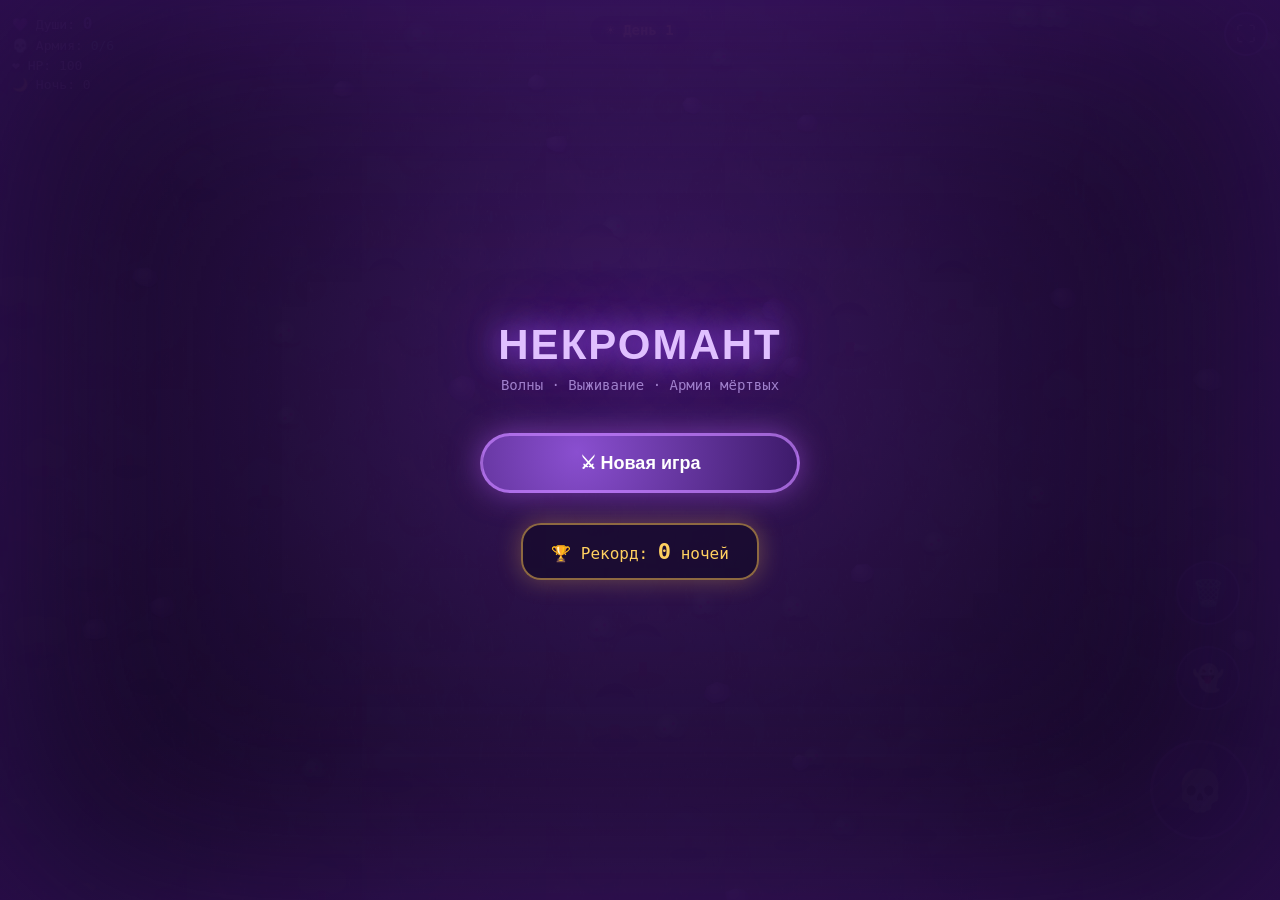
==== commit e1401f33: "Update game.html" ====
--- a/game.html
+++ b/game.html
@@ -2,7 +2,7 @@
 <html lang="ru">
 <head>
 <meta charset="UTF-8">
-<meta name="viewport" content="width=device-width, initial-scale=1.0, user-scalable=no">
+<meta name="viewport" content="width=device-width, initial-scale=1.0, user-scalable=no, viewport-fit=cover">
 <title>Некромант — Волны</title>
 <style>
   * { margin: 0; padding: 0; box-sizing: border-box; touch-action: none; }
@@ -15,7 +15,7 @@
     -webkit-user-select: none;
     -webkit-tap-highlight-color: transparent;
   }
-  canvas { display: block; touch-action: none; }
+  canvas { display: block; touch-action: none; width: 100%; height: 100%; }
 
   #joystick {
     position: fixed;
@@ -227,17 +227,19 @@
     transform: translate(-50%, -50%) scale(1);
   }
 
+  /* ===== МЕНЮ АПГРЕЙДОВ (ИСПРАВЛЕНО) ===== */
   #upgradeMenu {
     position: fixed;
-    inset: 0;
+    top: 0; left: 0; right: 0; bottom: 0;
     background: rgba(5, 2, 20, 0.92);
     display: none;
     flex-direction: column;
     align-items: center;
-    justify-content: center;
+    justify-content: flex-start; /* Прижимаем к верху */
     z-index: 200;
-    padding: 20px;
+    padding: 20px 10px;
     box-shadow: inset 0 0 200px rgba(120, 40, 200, 0.3);
+    overflow-y: auto; /* Если контент не влезает - будет скролл */
   }
   #upgradeMenu.show { display: flex; }
 
@@ -246,6 +248,7 @@
     font-size: 22px;
     font-weight: bold;
     margin-bottom: 6px;
+    margin-top: 10px;
     text-align: center;
     text-shadow: 0 0 15px rgba(180, 100, 255, 0.8);
   }
@@ -259,19 +262,26 @@
 
   #upgradeCards {
     display: flex;
-    gap: 12px;
-    flex-wrap: wrap;
+    flex-direction: row;
+    flex-wrap: nowrap; /* Всегда в один ряд */
     justify-content: center;
+    align-items: stretch;
+    gap: 8px;
+    width: 100%;
     max-width: 720px;
-    margin-bottom: 16px;
+    padding: 0 5px;
+    margin-bottom: 15px;
+    box-sizing: border-box;
   }
 
   .card {
-    width: 180px;
+    flex: 1;                 /* Карточки делят место поровну */
+    min-width: 0;            /* Позволяет карточкам сжиматься */
+    max-width: 160px;        /* Максимальная ширина на ПК */
     background: linear-gradient(180deg, #2a1548, #140820);
     border: 2px solid #6a3fb0;
-    border-radius: 14px;
-    padding: 14px 12px;
+    border-radius: 12px;
+    padding: 10px 5px;
     cursor: pointer;
     transition: transform 0.15s;
     display: flex;
@@ -285,34 +295,36 @@
   .card:active { transform: scale(0.96); }
   .card.locked { opacity: 0.45; filter: grayscale(0.6); }
   .card.locked:active { transform: none; }
+  
   .card .icon {
-    font-size: 42px;
-    margin-bottom: 6px;
+    font-size: 28px;
+    margin-bottom: 4px;
     filter: drop-shadow(0 0 8px rgba(180, 100, 255, 0.6));
   }
   .card .name {
     color: #f0e0ff;
-    font-size: 14px;
+    font-size: 12px;
     font-weight: bold;
     margin-bottom: 4px;
+    line-height: 1.1;
   }
   .card .desc {
     color: #b090d0;
-    font-size: 11px;
-    margin-bottom: 8px;
-    line-height: 1.3;
-    min-height: 28px;
+    font-size: 10px;
+    margin-bottom: 6px;
+    line-height: 1.2;
+    flex-grow: 1;
   }
   .card .cost {
     color: #b07aff;
-    font-size: 15px;
+    font-size: 13px;
     font-weight: bold;
     font-family: monospace;
   }
   .card .stack {
     color: #7a5fa0;
-    font-size: 10px;
-    margin-top: 4px;
+    font-size: 9px;
+    margin-top: 2px;
     font-family: monospace;
   }
 
@@ -327,12 +339,50 @@
     transition: background 0.15s, color 0.15s;
     touch-action: manipulation;
     user-select: none;
+    margin-bottom: 20px;
   }
   #skipBtn:active {
     background: rgba(90, 58, 138, 0.4);
     color: #fff;
   }
 
+  /* МЕДИА-ЗАПРОС ДЛЯ МАЛЕНЬКИХ ЭКРАНОВ (ЧТОБЫ ТОЧНО ВЛЕЗЛО) */
+  @media (max-height: 750px) {
+    .card { padding: 8px 4px; }
+    .card .icon { font-size: 22px; margin-bottom: 2px; }
+    .card .name { font-size: 11px; }
+    .card .desc { font-size: 9px; margin-bottom: 4px; }
+    .card .cost { font-size: 11px; }
+    .card .stack { font-size: 8px; }
+    #upgradeTitle { font-size: 18px; margin-top: 5px; }
+    #upgradeSubtitle { font-size: 11px; margin-bottom: 10px; }
+    #skipBtn { padding: 6px 20px; font-size: 12px; }
+  }
+
+  /* Кнопка Fullscreen */
+  #fullscreenBtn {
+    position: fixed;
+    top: 12px;
+    right: 12px;
+    width: 44px; height: 44px;
+    border-radius: 50%;
+    background: rgba(40, 20, 70, 0.8);
+    border: 2px solid rgba(180, 130, 255, 0.6);
+    color: #e0d0ff;
+    font-size: 20px;
+    display: flex;
+    align-items: center;
+    justify-content: center;
+    cursor: pointer;
+    z-index: 60;
+    pointer-events: auto;
+    touch-action: manipulation;
+    user-select: none;
+    -webkit-tap-highlight-color: transparent;
+  }
+  #fullscreenBtn:active { transform: scale(0.92); }
+
+  /* GAME OVER */
   #gameOverMenu {
     position: fixed;
     inset: 0;
@@ -379,6 +429,7 @@
   }
   #restartBtn:active { transform: scale(0.95); }
 
+  /* ГЛАВНОЕ МЕНЮ */
   #mainMenu {
     position: fixed;
     inset: 0;
@@ -484,6 +535,8 @@
 <div id="timeBar"><div id="timeBarFill"></div></div>
 <div id="timeLabel">☀️ День 1</div>
 
+<button id="fullscreenBtn" title="На весь экран">⛶</button>
+
 <div id="waveBanner">🌙 НОЧЬ 1</div>
 
 <div id="upgradeMenu">
@@ -524,9 +577,6 @@
 }
 window.addEventListener('resize', resize);
 
-// =====================
-// АДАПТИВНЫЙ ЗУМ
-// =====================
 function getZoom() {
   const minSide = Math.min(W, H);
   if (minSide < 500) return 0.8;
@@ -538,48 +588,60 @@
 let lastFrameTime = performance.now();
 
 // =====================
+// FULLSCREEN
+// =====================
+const fullscreenBtn = document.getElementById('fullscreenBtn');
+fullscreenBtn.addEventListener('click', e => {
+  e.preventDefault(); e.stopPropagation();
+  toggleFullscreen();
+});
+fullscreenBtn.addEventListener('touchstart', e => {
+  e.preventDefault(); e.stopPropagation();
+  toggleFullscreen();
+}, { passive: false });
+
+function toggleFullscreen() {
+  const el = document.documentElement;
+  if (!document.fullscreenElement && !document.webkitFullscreenElement) {
+    if (el.requestFullscreen) el.requestFullscreen().catch(() => {});
+    else if (el.webkitRequestFullscreen) el.webkitRequestFullscreen();
+  } else {
+    if (document.exitFullscreen) document.exitFullscreen().catch(() => {});
+    else if (document.webkitExitFullscreen) document.webkitExitFullscreen();
+  }
+}
+
+// =====================
 // СОХРАНЕНИЕ / РЕКОРД
 // =====================
-const SAVE_KEY = 'necromancer_save_v1';
-const RECORD_KEY = 'necromancer_record_v1';
-
-function getRecord() {
-  return parseInt(localStorage.getItem(RECORD_KEY) || '0', 10) || 0;
-}
-function setRecord(n) {
-  localStorage.setItem(RECORD_KEY, String(n));
-}
-function hasSave() {
-  return localStorage.getItem(SAVE_KEY) !== null;
-}
+const SAVE_KEY = 'necromancer_save_v2';
+const RECORD_KEY = 'necromancer_record_v2';
+
+function getRecord() { return parseInt(localStorage.getItem(RECORD_KEY) || '0', 10) || 0; }
+function setRecord(n) { localStorage.setItem(RECORD_KEY, String(n)); }
+function hasSave() { return localStorage.getItem(SAVE_KEY) !== null; }
+
 function writeSave() {
   try {
     const save = {
       day: gameState.day,
       totalNightsSurvived: gameState.totalNightsSurvived,
       player: {
-        hp: player.hp,
-        maxHp: player.maxHp,
-        souls: player.souls,
-        auraRadius: player.auraRadius,
-        auraDamage: player.auraDamage,
-        auraTickInterval: player.auraTickInterval,
-        maxArmy: player.maxArmy,
-        speed: player.speed,
-        undeadDamage: player.undeadDamage,
-        undeadBonusHP: player.undeadBonusHP,
-        undeadBonusSpeed: player.undeadBonusSpeed,
-        soulCollectRange: player.soulCollectRange,
-        lightRadius: player.lightRadius
+        hp: player.hp, maxHp: player.maxHp, souls: player.souls,
+        auraRadius: player.auraRadius, auraDamage: player.auraDamage,
+        auraTickInterval: player.auraTickInterval, maxArmy: player.maxArmy,
+        speed: player.speed, undeadDamage: player.undeadDamage,
+        undeadBonusHP: player.undeadBonusHP, undeadBonusSpeed: player.undeadBonusSpeed,
+        soulCollectRange: player.soulCollectRange, lightRadius: player.lightRadius
       },
       upgradeStacks: { ...upgradeStacks }
     };
     localStorage.setItem(SAVE_KEY, JSON.stringify(save));
   } catch (e) { console.log('save error', e); }
 }
-function clearSave() {
-  localStorage.removeItem(SAVE_KEY);
-}
+
+function clearSave() { localStorage.removeItem(SAVE_KEY); }
+
 function loadSave() {
   try {
     const raw = localStorage.getItem(SAVE_KEY);
@@ -604,26 +666,16 @@
     player.dismissMode = false;
 
     if (save.upgradeStacks) {
-      for (const id in upgradeStacks) {
-        upgradeStacks[id] = save.upgradeStacks[id] || 0;
-      }
+      for (const id in upgradeStacks) upgradeStacks[id] = save.upgradeStacks[id] || 0;
     }
 
-    mobs.length = 0;
-    souls.length = 0;
-    corpses.length = 0;
+    mobs.length = 0; souls.length = 0; corpses.length = 0;
     camera.x = 0; camera.y = 0;
 
-    updateTimeUI();
-    updateHUD();
-    updateRaiseBadge();
-    updateSummonBtn();
-    updateDismissBtn();
+    updateTimeUI(); updateHUD();
+    updateRaiseBadge(); updateSummonBtn(); updateDismissBtn();
     return true;
-  } catch (e) {
-    console.log('load error', e);
-    return false;
-  }
+  } catch (e) { console.log('load error', e); return false; }
 }
 
 // =====================
@@ -633,23 +685,13 @@
 const NIGHT_DURATION = 15;
 
 const gameState = {
-  day: 1,
-  isNight: false,
-  phaseTimer: DAY_DURATION,
-  transition: 0,
-  totalNightsSurvived: 0,
-  paused: true,
-  waveSpawned: false,
-  gameOver: false,
-  inMenu: true,
-  waveSpawnTimer: 0,
-  waveSpawnInterval: 4,
-  daySpawnInterval: 3.5
+  day: 1, isNight: false, phaseTimer: DAY_DURATION, transition: 0,
+  totalNightsSurvived: 0, paused: true, waveSpawned: false, gameOver: false,
+  inMenu: true, waveSpawnTimer: 0, waveSpawnInterval: 4, daySpawnInterval: 3.5
 };
 
 function updateDayNight(dt) {
   if (gameState.paused) return;
-
   gameState.phaseTimer -= dt;
   if (gameState.phaseTimer <= 0) {
     if (gameState.isNight) {
@@ -667,13 +709,9 @@
       onNightStart();
     }
   }
-
   const targetTransition = gameState.isNight ? 1 : 0;
   gameState.transition += (targetTransition - gameState.transition) * Math.min(1, dt * 2);
-  if (Math.abs(gameState.transition - targetTransition) < 0.01) {
-    gameState.transition = targetTransition;
-  }
-
+  if (Math.abs(gameState.transition - targetTransition) < 0.01) gameState.transition = targetTransition;
   updateTimeUI();
 }
 
@@ -681,12 +719,9 @@
   const fill = document.getElementById('timeBarFill');
   const label = document.getElementById('timeLabel');
   const overlay = document.getElementById('nightOverlay');
-
   const totalDur = gameState.isNight ? NIGHT_DURATION : DAY_DURATION;
   const progress = 1 - Math.max(0, gameState.phaseTimer) / totalDur;
-
   fill.style.width = (progress * 100).toFixed(1) + '%';
-
   if (gameState.isNight) {
     fill.style.background = 'linear-gradient(90deg, #5030a0, #a080ff)';
     label.textContent = `🌙 Ночь ${gameState.day} · ${Math.ceil(Math.max(0, gameState.phaseTimer))}с`;
@@ -714,70 +749,42 @@
 
 function onNightEnd() {
   gameState.paused = true;
-  if (gameState.totalNightsSurvived > getRecord()) {
-    setRecord(gameState.totalNightsSurvived);
-  }
+  if (gameState.totalNightsSurvived > getRecord()) setRecord(gameState.totalNightsSurvived);
   openUpgradeMenu();
 }
 
 function spawnMiniWave(nightNumber) {
   const satyrsCount = 1 + Math.floor(nightNumber * 0.5);
   const ogresCount = Math.max(0, Math.floor((nightNumber - 1) * 0.3));
-
   const hpMultiplier = 1 + (nightNumber - 1) * 0.1;
   const dmgMultiplier = 1 + (nightNumber - 1) * 0.15;
-
-  for (let i = 0; i < satyrsCount; i++) {
-    spawnMobAtEdge('satyr', hpMultiplier, dmgMultiplier);
-  }
-  for (let i = 0; i < ogresCount; i++) {
-    spawnMobAtEdge('ogre', hpMultiplier, dmgMultiplier);
-  }
+  for (let i = 0; i < satyrsCount; i++) spawnMobAtEdge('satyr', hpMultiplier, dmgMultiplier);
+  for (let i = 0; i < ogresCount; i++) spawnMobAtEdge('ogre', hpMultiplier, dmgMultiplier);
 }
 
 function spawnRandomMob(dayNumber) {
   const hpMultiplier = 1 + (dayNumber - 1) * 0.1;
   const dmgMultiplier = 1 + (dayNumber - 1) * 0.15;
-
   let type = 'satyr';
-  if (dayNumber >= 3 && Math.random() < 0.25) {
-    type = 'ogre';
-  }
-
+  if (dayNumber >= 3 && Math.random() < 0.25) type = 'ogre';
   spawnMobVisible(type, hpMultiplier, dmgMultiplier);
 }
 
 function spawnMobVisible(type, hpMult, dmgMult) {
   const cfg = MOB_TYPES[type];
-
   const zoom = getZoom();
   const halfDiag = Math.hypot(W, H) / (2 * zoom);
-  const minR = halfDiag + 80;
-  const maxR = halfDiag + 220;
-
+  const minR = halfDiag + 80, maxR = halfDiag + 220;
   const ang = Math.random() * Math.PI * 2;
   const dist = minR + Math.random() * (maxR - minR);
   const x = camera.x + Math.cos(ang) * dist;
   const y = camera.y + Math.sin(ang) * dist;
-
   mobs.push({
-    type, x, y,
-    radius: cfg.radius, collR: cfg.collR,
-    baseSpeed: cfg.speed,
-    speed: cfg.speed,
-    dirX: 1, dirY: 0,
-    targetDirX: 0, targetDirY: 0,
-    wanderAngle: Math.random() * Math.PI * 2,
-    wanderTimer: 0,
-    bobPhase: Math.random() * Math.PI * 2,
-    hp: Math.round(cfg.hp * hpMult),
-    maxHp: Math.round(cfg.hp * hpMult),
-    damageMult: dmgMult,
-    state: 'idle',
-    hurtTimer: 0,
-    legPhase: 0,
-    aggroUndead: null,
-    aggroTimer: 0
+    type, x, y, radius: cfg.radius, collR: cfg.collR, baseSpeed: cfg.speed, speed: cfg.speed,
+    dirX: 1, dirY: 0, targetDirX: 0, targetDirY: 0, wanderAngle: Math.random() * Math.PI * 2,
+    wanderTimer: 0, bobPhase: Math.random() * Math.PI * 2,
+    hp: Math.round(cfg.hp * hpMult), maxHp: Math.round(cfg.hp * hpMult),
+    damageMult: dmgMult, state: 'idle', hurtTimer: 0, legPhase: 0, aggroUndead: null, aggroTimer: 0
   });
 }
 
@@ -787,41 +794,18 @@
   const edgePadding = 80;
   const halfW = W / (2 * zoom) + edgePadding;
   const halfH = H / (2 * zoom) + edgePadding;
-
   let x, y;
   const side = Math.floor(Math.random() * 4);
-  if (side === 0) {
-    x = camera.x + (Math.random() * 2 - 1) * halfW;
-    y = camera.y - halfH;
-  } else if (side === 1) {
-    x = camera.x + (Math.random() * 2 - 1) * halfW;
-    y = camera.y + halfH;
-  } else if (side === 2) {
-    x = camera.x - halfW;
-    y = camera.y + (Math.random() * 2 - 1) * halfH;
-  } else {
-    x = camera.x + halfW;
-    y = camera.y + (Math.random() * 2 - 1) * halfH;
-  }
-
+  if (side === 0) { x = camera.x + (Math.random() * 2 - 1) * halfW; y = camera.y - halfH; }
+  else if (side === 1) { x = camera.x + (Math.random() * 2 - 1) * halfW; y = camera.y + halfH; }
+  else if (side === 2) { x = camera.x - halfW; y = camera.y + (Math.random() * 2 - 1) * halfH; }
+  else { x = camera.x + halfW; y = camera.y + (Math.random() * 2 - 1) * halfH; }
   mobs.push({
-    type, x, y,
-    radius: cfg.radius, collR: cfg.collR,
-    baseSpeed: cfg.speed,
-    speed: cfg.speed,
-    dirX: 1, dirY: 0,
-    targetDirX: 0, targetDirY: 0,
-    wanderAngle: Math.random() * Math.PI * 2,
-    wanderTimer: 0,
-    bobPhase: Math.random() * Math.PI * 2,
-    hp: Math.round(cfg.hp * hpMult),
-    maxHp: Math.round(cfg.hp * hpMult),
-    damageMult: dmgMult,
-    state: 'idle',
-    hurtTimer: 0,
-    legPhase: 0,
-    aggroUndead: null,
-    aggroTimer: 0
+    type, x, y, radius: cfg.radius, collR: cfg.collR, baseSpeed: cfg.speed, speed: cfg.speed,
+    dirX: 1, dirY: 0, targetDirX: 0, targetDirY: 0, wanderAngle: Math.random() * Math.PI * 2,
+    wanderTimer: 0, bobPhase: Math.random() * Math.PI * 2,
+    hp: Math.round(cfg.hp * hpMult), maxHp: Math.round(cfg.hp * hpMult),
+    damageMult: dmgMult, state: 'idle', hurtTimer: 0, legPhase: 0, aggroUndead: null, aggroTimer: 0
   });
 }
 
@@ -834,9 +818,7 @@
 function updateBanner(dt) {
   if (bannerTimer > 0) {
     bannerTimer -= dt;
-    if (bannerTimer <= 0) {
-      waveBanner.classList.remove('show');
-    }
+    if (bannerTimer <= 0) waveBanner.classList.remove('show');
   }
 }
 
@@ -844,56 +826,16 @@
 // УЛУЧШЕНИЯ
 // =====================
 const UPGRADES = [
-  {
-    id: 'auraRadius', icon: '🌀', name: 'Радиус ауры',
-    desc: '+25 px к радиусу ауры', cost: 10, maxStacks: 5,
-    apply: () => { player.auraRadius += 25; }
-  },
-  {
-    id: 'auraDamage', icon: '⚡', name: 'Урон ауры',
-    desc: '+6 к урону ауры', cost: 15, maxStacks: 5,
-    apply: () => { player.auraDamage += 6; }
-  },
-  {
-    id: 'auraSpeed', icon: '💨', name: 'Скорость ауры',
-    desc: '−0.05 сек между тиками', cost: 20, maxStacks: 4,
-    apply: () => { player.auraTickInterval = Math.max(0.1, player.auraTickInterval - 0.05); }
-  },
-  {
-    id: 'armyLimit', icon: '💀', name: 'Лимит армии',
-    desc: '+1 к лимиту нежити', cost: 25, maxStacks: 4,
-    apply: () => { player.maxArmy += 1; }
-  },
-  {
-    id: 'maxHP', icon: '❤️', name: 'Здоровье',
-    desc: '+20 к макс. HP', cost: 12, maxStacks: 5,
-    apply: () => { player.maxHp += 20; player.hp += 20; }
-  },
-  {
-    id: 'moveSpeed', icon: '🏃', name: 'Скорость',
-    desc: '+0.4 к скорости движения', cost: 12, maxStacks: 4,
-    apply: () => { player.speed += 0.4; }
-  },
-  {
-    id: 'undeadDamage', icon: '🎯', name: 'Урон нежити',
-    desc: '+10 к урону скелетов', cost: 18, maxStacks: 4,
-    apply: () => { player.undeadDamage += 10; }
-  },
-  {
-    id: 'undeadHP', icon: '🌫️', name: 'HP нежити',
-    desc: '+20 к HP скелетов', cost: 18, maxStacks: 4,
-    apply: () => { player.undeadBonusHP += 20; }
-  },
-  {
-    id: 'undeadSpeed', icon: '👻', name: 'Скорость нежити',
-    desc: '+0.4 к скорости скелетов', cost: 15, maxStacks: 4,
-    apply: () => { player.undeadBonusSpeed += 0.4; }
-  },
-  {
-    id: 'soulRange', icon: '🧲', name: 'Сбор душ',
-    desc: '+40 px к радиусу сбора', cost: 15, maxStacks: 3,
-    apply: () => { player.soulCollectRange += 40; }
-  }
+  { id: 'auraRadius', icon: '🌀', name: 'Радиус ауры', desc: '+25 px к радиусу ауры', cost: 10, maxStacks: 5, apply: () => { player.auraRadius += 25; } },
+  { id: 'auraDamage', icon: '⚡', name: 'Урон ауры', desc: '+6 к урону ауры', cost: 15, maxStacks: 5, apply: () => { player.auraDamage += 6; } },
+  { id: 'auraSpeed', icon: '💨', name: 'Скорость ауры', desc: '−0.05 сек между тиками', cost: 20, maxStacks: 4, apply: () => { player.auraTickInterval = Math.max(0.1, player.auraTickInterval - 0.05); } },
+  { id: 'armyLimit', icon: '💀', name: 'Лимит армии', desc: '+1 к лимиту нежити', cost: 25, maxStacks: 4, apply: () => { player.maxArmy += 1; } },
+  { id: 'maxHP', icon: '❤️', name: 'Здоровье', desc: '+20 к макс. HP', cost: 12, maxStacks: 5, apply: () => { player.maxHp += 20; player.hp += 20; } },
+  { id: 'moveSpeed', icon: '🏃', name: 'Скорость', desc: '+0.4 к скорости движения', cost: 12, maxStacks: 4, apply: () => { player.speed += 0.4; } },
+  { id: 'undeadDamage', icon: '🎯', name: 'Урон нежити', desc: '+10 к урону скелетов', cost: 18, maxStacks: 4, apply: () => { player.undeadDamage += 10; } },
+  { id: 'undeadHP', icon: '🌫️', name: 'HP нежити', desc: '+20 к HP скелетов', cost: 18, maxStacks: 4, apply: () => { player.undeadBonusHP += 20; } },
+  { id: 'undeadSpeed', icon: '👻', name: 'Скорость нежити', desc: '+0.4 к скорости скелетов', cost: 15, maxStacks: 4, apply: () => { player.undeadBonusSpeed += 0.4; } },
+  { id: 'soulRange', icon: '🧲', name: 'Сбор душ', desc: '+40 px к радиусу сбора', cost: 15, maxStacks: 3, apply: () => { player.soulCollectRange += 40; } }
 ];
 
 const upgradeStacks = {};
@@ -904,28 +846,10 @@
 // ИГРОК
 // =====================
 const player = {
-  x: 0, y: 0,
-  radius: 22,
-  speed: 4.5,
-  dirX: 1, dirY: 0,
-  hp: 100,
-  maxHp: 100,
-  auraRadius: 130,
-  auraTickInterval: 0.4,
-  auraTickTimer: 0,
-  auraDamage: 12,
-  souls: 0,
-  armyVisible: [],
-  armyHidden: [],
-  maxArmy: 6,
-  raiseRadius: 260,
-  raiseCost: { satyr: 1, ogre: 3 },
-  dismissMode: false,
-  lightRadius: 220,
-  undeadDamage: 20,
-  undeadBonusHP: 0,
-  undeadBonusSpeed: 0,
-  soulCollectRange: 110
+  x: 0, y: 0, radius: 22, speed: 4.5, dirX: 1, dirY: 0, hp: 100, maxHp: 100,
+  auraRadius: 130, auraTickInterval: 0.4, auraTickTimer: 0, auraDamage: 12, souls: 0,
+  armyVisible: [], armyHidden: [], maxArmy: 6, raiseRadius: 260, raiseCost: { satyr: 1, ogre: 3 },
+  dismissMode: false, lightRadius: 220, undeadDamage: 20, undeadBonusHP: 0, undeadBonusSpeed: 0, soulCollectRange: 110
 };
 
 const camera = { x: 0, y: 0 };
@@ -934,24 +858,9 @@
 // МОБЫ
 // =====================
 const mobs = [];
-
 const MOB_TYPES = {
-  satyr: {
-    radius: 18, collR: 18, speed: 3.2,
-    detectRange: 1000,
-    fleeWhenDay: true,
-    hp: 40, maxHp: 40,
-    soulsOnDeath: 1,
-    baseDamage: 8
-  },
-  ogre: {
-    radius: 32, collR: 32, speed: 1.5,
-    detectRange: 1000,
-    fleeWhenDay: false,
-    hp: 150, maxHp: 150,
-    soulsOnDeath: 3,
-    baseDamage: 12
-  }
+  satyr: { radius: 18, collR: 18, speed: 3.2, detectRange: 1000, fleeWhenDay: true, hp: 40, maxHp: 40, soulsOnDeath: 1, baseDamage: 8 },
+  ogre: { radius: 32, collR: 32, speed: 1.5, detectRange: 1000, fleeWhenDay: false, hp: 150, maxHp: 150, soulsOnDeath: 3, baseDamage: 12 }
 };
 
 function cullMobs() {
@@ -959,59 +868,28 @@
   const CULL_DIST = Math.max(W, H) / zoom * 1.6;
   for (let i = mobs.length - 1; i >= 0; i--) {
     const m = mobs[i];
-    if (Math.hypot(m.x - player.x, m.y - player.y) > CULL_DIST) {
-      mobs.splice(i, 1);
-    }
-  }
-}
-
-// =====================
-// ТРУПЫ
+    if (Math.hypot(m.x - player.x, m.y - player.y) > CULL_DIST) mobs.splice(i, 1);
+  }
+}
+
+// =====================
+// ТРУПЫ И ДУШИ
 // =====================
 const corpses = [];
-
 function dropCorpse(mob) {
-  corpses.push({
-    x: mob.x, y: mob.y,
-    type: mob.type,
-    radius: mob.radius,
-    seed: Math.random() * 1000,
-    deadTime: time,
-    rot: Math.random() < 0.5 ? -1 : 1
-  });
+  corpses.push({ x: mob.x, y: mob.y, type: mob.type, radius: mob.radius, seed: Math.random() * 1000, deadTime: time, rot: Math.random() < 0.5 ? -1 : 1 });
   if (corpses.length > 80) corpses.shift();
 }
 
-// =====================
-// ДУШИ
-// =====================
 const souls = [];
-
 function spawnSouls(x, y, count, mobType) {
   for (let i = 0; i < count; i++) {
-    const angle = Math.random() * Math.PI * 2;
-    const r = 5 + Math.random() * 25;
-    souls.push({
-      x: x + Math.cos(angle) * r,
-      y: y + Math.sin(angle) * r,
-      phase: Math.random() * Math.PI * 2,
-      bob: 0,
-      attract: 0,
-      life: 30,
-      fromType: mobType
-    });
-  }
-}
-
+    const angle = Math.random() * Math.PI * 2, r = 5 + Math.random() * 25;
+    souls.push({ x: x + Math.cos(angle) * r, y: y + Math.sin(angle) * r, phase: Math.random() * Math.PI * 2, bob: 0, attract: 0, life: 30, fromType: mobType });
+  }
+}
 function spawnSingleSoul(x, y) {
-  souls.push({
-    x, y,
-    phase: Math.random() * Math.PI * 2,
-    bob: 0,
-    attract: 0,
-    life: 30,
-    fromType: 'release'
-  });
+  souls.push({ x, y, phase: Math.random() * Math.PI * 2, bob: 0, attract: 0, life: 30, fromType: 'release' });
 }
 
 // =====================
@@ -1019,88 +897,51 @@
 // =====================
 const CHUNK_SIZE = 500;
 const chunks = new Map();
-
-function seededRandom(seed) {
-  let s = Math.sin(seed) * 10000;
-  return s - Math.floor(s);
-}
+function seededRandom(seed) { let s = Math.sin(seed) * 10000; return s - Math.floor(s); }
 function getChunkKey(cx, cy) { return cx + ',' + cy; }
-
 const COLLISION_RADIUS = { tree: 14, bush: 14, rock: 14 };
 
 function generateChunk(cx, cy) {
   const key = getChunkKey(cx, cy);
   if (chunks.has(key)) return;
-
-  const objects = [];
-  const blades = [];
-  const baseX = cx * CHUNK_SIZE;
-  const baseY = cy * CHUNK_SIZE;
+  const objects = [], blades = [];
+  const baseX = cx * CHUNK_SIZE, baseY = cy * CHUNK_SIZE;
   const seed = cx * 374761393 + cy * 668265263;
   const count = 6 + Math.floor(seededRandom(seed) * 5);
 
   for (let i = 0; i < count; i++) {
-    const r1 = seededRandom(seed + i * 3 + 1);
-    const r2 = seededRandom(seed + i * 7 + 2);
-    const r3 = seededRandom(seed + i * 11 + 3);
-    const x = baseX + r1 * CHUNK_SIZE;
-    const y = baseY + r2 * CHUNK_SIZE;
+    const r1 = seededRandom(seed + i * 3 + 1), r2 = seededRandom(seed + i * 7 + 2), r3 = seededRandom(seed + i * 11 + 3);
+    const x = baseX + r1 * CHUNK_SIZE, y = baseY + r2 * CHUNK_SIZE;
     let type, radius;
     if (r3 < 0.4) { type = 'tree'; radius = 30; }
     else if (r3 < 0.75) { type = 'bush'; radius = 20; }
     else { type = 'rock'; radius = 16; }
-    objects.push({
-      x, y, type, radius,
-      collR: COLLISION_RADIUS[type],
-      seed: seed + i * 13,
-      size: 0.85 + r2 * 0.4,
-      rotation: r1 * Math.PI * 2
-    });
+    objects.push({ x, y, type, radius, collR: COLLISION_RADIUS[type], seed: seed + i * 13, size: 0.85 + r2 * 0.4, rotation: r1 * Math.PI * 2 });
   }
 
   for (let i = 0; i < 80; i++) {
-    const r1 = seededRandom(seed + i * 17 + 101);
-    const r2 = seededRandom(seed + i * 23 + 102);
-    const r3 = seededRandom(seed + i * 31 + 103);
-    const r4 = seededRandom(seed + i * 41 + 104);
-    blades.push({
-      x: baseX + r1 * CHUNK_SIZE,
-      y: baseY + r2 * CHUNK_SIZE,
-      height: 10 + r3 * 14,
-      width: 2 + r4 * 1.5,
-      phase: r1 * Math.PI * 2,
-      speed: 0.8 + r3 * 0.6,
-      hue: 90 + r4 * 40
-    });
-  }
-
+    const r1 = seededRandom(seed + i * 17 + 101), r2 = seededRandom(seed + i * 23 + 102), r3 = seededRandom(seed + i * 31 + 103), r4 = seededRandom(seed + i * 41 + 104);
+    blades.push({ x: baseX + r1 * CHUNK_SIZE, y: baseY + r2 * CHUNK_SIZE, height: 10 + r3 * 14, width: 2 + r4 * 1.5, phase: r1 * Math.PI * 2, speed: 0.8 + r3 * 0.6, hue: 90 + r4 * 40 });
+  }
   chunks.set(key, { objects, blades });
 }
 
 function updateChunks() {
   const zoom = getZoom();
-  const rangeX = (W / zoom) / 2 / CHUNK_SIZE + 2;
-  const rangeY = (H / zoom) / 2 / CHUNK_SIZE + 2;
-  const cx = Math.floor(player.x / CHUNK_SIZE);
-  const cy = Math.floor(player.y / CHUNK_SIZE);
-  const rx = Math.ceil(rangeX);
-  const ry = Math.ceil(rangeY);
-  for (let dx = -rx; dx <= rx; dx++)
-    for (let dy = -ry; dy <= ry; dy++)
-      generateChunk(cx + dx, cy + dy);
+  const rangeX = (W / zoom) / 2 / CHUNK_SIZE + 2, rangeY = (H / zoom) / 2 / CHUNK_SIZE + 2;
+  const cx = Math.floor(player.x / CHUNK_SIZE), cy = Math.floor(player.y / CHUNK_SIZE);
+  const rx = Math.ceil(rangeX), ry = Math.ceil(rangeY);
+  for (let dx = -rx; dx <= rx; dx++) for (let dy = -ry; dy <= ry; dy++) generateChunk(cx + dx, cy + dy);
 }
 
 function getVisibleChunks(l, r, t, b) {
   const list = [];
-  const cxMin = Math.floor(l / CHUNK_SIZE);
-  const cxMax = Math.floor(r / CHUNK_SIZE);
-  const cyMin = Math.floor(t / CHUNK_SIZE);
-  const cyMax = Math.floor(b / CHUNK_SIZE);
-  for (let cx = cxMin; cx <= cxMax; cx++)
-    for (let cy = cyMin; cy <= cyMax; cy++) {
-      const c = chunks.get(getChunkKey(cx, cy));
-      if (c) list.push(c);
-    }
+  const cxMin = Math.floor(l / CHUNK_SIZE), cxMax = Math.floor(r / CHUNK_SIZE);
+  const cyMin = Math.floor(t / CHUNK_SIZE), cyMax = Math.floor(b / CHUNK_SIZE);
+  for (let cx = cxMin; cx <= cxMax; cx++) for (let cy = cyMin; cy <= cyMax; cy++) {
+    const c = chunks.get(getChunkKey(cx, cy));
+    if (c) list.push(c);
+  }
   return list;
 }
 
@@ -1113,39 +954,20 @@
   const gCanvas = document.createElement('canvas');
   gCanvas.width = S; gCanvas.height = S;
   const g = gCanvas.getContext('2d');
-
   const grd = g.createLinearGradient(0, 0, S, S);
-  grd.addColorStop(0, '#1e3312');
-  grd.addColorStop(0.5, '#2a4a1a');
-  grd.addColorStop(1, '#1e3312');
-  g.fillStyle = grd;
-  g.fillRect(0, 0, S, S);
-
+  grd.addColorStop(0, '#1e3312'); grd.addColorStop(0.5, '#2a4a1a'); grd.addColorStop(1, '#1e3312');
+  g.fillStyle = grd; g.fillRect(0, 0, S, S);
   for (let i = 0; i < 40; i++) {
     const tones = ['#24421a', '#2d5a1c', '#1a300e', '#335e22', '#284417'];
     g.fillStyle = tones[Math.floor(Math.random() * tones.length)];
-    g.globalAlpha = 0.4;
-    g.beginPath();
-    g.arc(Math.random() * S, Math.random() * S, 15 + Math.random() * 40, 0, Math.PI * 2);
-    g.fill();
+    g.globalAlpha = 0.4; g.beginPath(); g.arc(Math.random() * S, Math.random() * S, 15 + Math.random() * 40, 0, Math.PI * 2); g.fill();
   }
   g.globalAlpha = 1;
-
   for (let i = 0; i < 800; i++) {
-    const x = Math.random() * S, y = Math.random() * S;
-    const len = 2 + Math.random() * 4;
-    const lean = (Math.random() - 0.5) * 3;
-    const b = Math.random();
-    if (b > 0.7) g.strokeStyle = '#4a7a2c';
-    else if (b > 0.3) g.strokeStyle = '#3a6020';
-    else g.strokeStyle = '#162a08';
-    g.lineWidth = 1;
-    g.beginPath();
-    g.moveTo(x, y);
-    g.lineTo(x + lean, y - len);
-    g.stroke();
-  }
-
+    const x = Math.random() * S, y = Math.random() * S, len = 2 + Math.random() * 4, lean = (Math.random() - 0.5) * 3, b = Math.random();
+    if (b > 0.7) g.strokeStyle = '#4a7a2c'; else if (b > 0.3) g.strokeStyle = '#3a6020'; else g.strokeStyle = '#162a08';
+    g.lineWidth = 1; g.beginPath(); g.moveTo(x, y); g.lineTo(x + lean, y - len); g.stroke();
+  }
   grassPattern = ctx.createPattern(gCanvas, 'repeat');
 }
 
@@ -1154,59 +976,32 @@
 // =====================
 const joystick = document.getElementById('joystick');
 const stick = document.getElementById('stick');
-const maxDist = 45;
-const deadZone = 0.15;
-
-let touchId = null;
-let origin = { x: 0, y: 0 };
-let vector = { x: 0, y: 0 };
-
-function showJoystick(x, y) {
-  joystick.style.left = x + 'px';
-  joystick.style.top = y + 'px';
-  joystick.classList.add('visible');
-  stick.style.transform = 'translate(0, 0)';
-}
-function hideJoystick() {
-  joystick.classList.remove('visible');
-  vector.x = 0; vector.y = 0;
-}
+const maxDist = 45, deadZone = 0.15;
+let touchId = null, origin = { x: 0, y: 0 }, vector = { x: 0, y: 0 };
+
+function showJoystick(x, y) { joystick.style.left = x + 'px'; joystick.style.top = y + 'px'; joystick.classList.add('visible'); stick.style.transform = 'translate(0, 0)'; }
+function hideJoystick() { joystick.classList.remove('visible'); vector.x = 0; vector.y = 0; }
 
 canvas.addEventListener('touchstart', e => {
   if (gameState.paused || gameState.gameOver || gameState.inMenu) return;
   for (const t of e.changedTouches) {
     if (player.dismissMode) {
       const tx = t.clientX, ty = t.clientY;
-      if (tryDismissAt(tx, ty)) {
-        e.preventDefault();
-        return;
-      }
+      if (tryDismissAt(tx, ty)) { e.preventDefault(); return; }
     }
-    if (touchId === null) {
-      touchId = t.identifier;
-      origin.x = t.clientX; origin.y = t.clientY;
-      showJoystick(origin.x, origin.y);
-      break;
-    }
+    if (touchId === null) { touchId = t.identifier; origin.x = t.clientX; origin.y = t.clientY; showJoystick(origin.x, origin.y); break; }
   }
   e.preventDefault();
 }, { passive: false });
 
 canvas.addEventListener('touchmove', e => {
   if (gameState.paused || gameState.gameOver || gameState.inMenu) return;
-  for (const t of e.changedTouches) {
-    if (t.identifier === touchId) updateVector(t.clientX, t.clientY);
-  }
+  for (const t of e.changedTouches) if (t.identifier === touchId) updateVector(t.clientX, t.clientY);
   e.preventDefault();
 }, { passive: false });
 
 function onTouchEnd(e) {
-  for (const t of e.changedTouches) {
-    if (t.identifier === touchId) {
-      touchId = null;
-      hideJoystick();
-    }
-  }
+  for (const t of e.changedTouches) if (t.identifier === touchId) { touchId = null; hideJoystick(); }
   e.preventDefault();
 }
 canvas.addEventListener('touchend', onTouchEnd, { passive: false });
@@ -1215,44 +1010,20 @@
 let mouseDown = false;
 canvas.addEventListener('mousedown', e => {
   if (gameState.paused || gameState.gameOver || gameState.inMenu) return;
-  if (player.dismissMode) {
-    if (tryDismissAt(e.clientX, e.clientY)) {
-      e.preventDefault();
-      return;
-    }
-  }
-  mouseDown = true;
-  origin.x = e.clientX; origin.y = e.clientY;
-  showJoystick(origin.x, origin.y);
-  e.preventDefault();
+  if (player.dismissMode) { if (tryDismissAt(e.clientX, e.clientY)) { e.preventDefault(); return; } }
+  mouseDown = true; origin.x = e.clientX; origin.y = e.clientY; showJoystick(origin.x, origin.y); e.preventDefault();
 });
-window.addEventListener('mousemove', e => {
-  if (mouseDown) updateVector(e.clientX, e.clientY);
-});
-window.addEventListener('mouseup', () => {
-  mouseDown = false;
-  hideJoystick();
-});
+window.addEventListener('mousemove', e => { if (mouseDown) updateVector(e.clientX, e.clientY); });
+window.addEventListener('mouseup', () => { mouseDown = false; hideJoystick(); });
 
 function updateVector(x, y) {
-  let dx = x - origin.x;
-  let dy = y - origin.y;
+  let dx = x - origin.x, dy = y - origin.y;
   const dist = Math.hypot(dx, dy);
-  if (dist > maxDist) {
-    dx = (dx / dist) * maxDist;
-    dy = (dy / dist) * maxDist;
-  }
+  if (dist > maxDist) { dx = (dx / dist) * maxDist; dy = (dy / dist) * maxDist; }
   stick.style.transform = `translate(${dx}px, ${dy}px)`;
-  const nx = dx / maxDist;
-  const ny = dy / maxDist;
-  const mag = Math.hypot(nx, ny);
-  if (mag < deadZone) {
-    vector.x = 0; vector.y = 0;
-  } else {
-    const scaled = (mag - deadZone) / (1 - deadZone);
-    vector.x = (nx / mag) * scaled;
-    vector.y = (ny / mag) * scaled;
-  }
+  const nx = dx / maxDist, ny = dy / maxDist, mag = Math.hypot(nx, ny);
+  if (mag < deadZone) { vector.x = 0; vector.y = 0; }
+  else { const scaled = (mag - deadZone) / (1 - deadZone); vector.x = (nx / mag) * scaled; vector.y = (ny / mag) * scaled; }
 }
 
 // =====================
@@ -1262,280 +1033,156 @@
   const nearby = getVisibleChunks(x - range, x + range, y - range, y + range);
   for (const chunk of nearby) {
     for (const obj of chunk.objects) {
-      const dx = x - obj.x;
-      const dy = y - obj.y;
-      const dist = Math.hypot(dx, dy);
+      const dx = x - obj.x, dy = y - obj.y, dist = Math.hypot(dx, dy);
       const minDist = radius + obj.collR;
       if (dist < minDist && dist > 0.0001) {
         const overlap = minDist - dist;
-        x += (dx / dist) * overlap;
-        y += (dy / dist) * overlap;
-      } else if (dist <= 0.0001) {
-        y -= minDist;
-      }
+        x += (dx / dist) * overlap; y += (dy / dist) * overlap;
+      } else if (dist <= 0.0001) y -= minDist;
     }
   }
   return { x, y };
 }
 
 // =====================
-// АУРА
+// АУРА И МОБЫ
 // =====================
 function updateAura(dt) {
   player.auraTickTimer -= dt;
   if (player.auraTickTimer > 0) return;
   player.auraTickTimer = player.auraTickInterval;
-
   for (let i = mobs.length - 1; i >= 0; i--) {
     const m = mobs[i];
     const dist = Math.hypot(m.x - player.x, m.y - player.y);
     if (dist < player.auraRadius + m.radius) {
-      m.hp -= player.auraDamage;
-      m.hurtTimer = 0.15;
+      m.hp -= player.auraDamage; m.hurtTimer = 0.15;
       if (m.hp <= 0) killMob(i);
     }
   }
 }
 
 function killMob(index) {
-  const m = mobs[index];
-  mobs.splice(index, 1);
-  dropCorpse(m);
-  spawnSouls(m.x, m.y, MOB_TYPES[m.type].soulsOnDeath, m.type);
-}
-
-// =====================
-// МОБЫ (ИИ) — с атакой нежити и ответной агрессией
-// =====================
+  const m = mobs[index]; mobs.splice(index, 1);
+  dropCorpse(m); spawnSouls(m.x, m.y, MOB_TYPES[m.type].soulsOnDeath, m.type);
+}
+
 function updateMobs(dt) {
   const UNDEAD_DETECT_MULT = 0.5;
-
   for (const m of mobs) {
     const cfg = MOB_TYPES[m.type];
-    const dxP = player.x - m.x;
-    const dyP = player.y - m.y;
-    const distToPlayer = Math.hypot(dxP, dyP);
-
+    const dxP = player.x - m.x, dyP = player.y - m.y, distToPlayer = Math.hypot(dxP, dyP);
     const fleeThreshold = m.state === 'flee' ? 300 : 200;
     const isFleeing = !gameState.isNight && cfg.fleeWhenDay && distToPlayer < fleeThreshold;
     const isDaySatyrIdle = !gameState.isNight && cfg.fleeWhenDay && !isFleeing;
 
-    // ---- Выбор цели ----
-    let target = null;
-    let bestDist = Infinity;
-
-    // 1. Ответная агрессия (приоритет)
+    let target = null, bestDist = Infinity;
     if (m.aggroTimer > 0) {
       m.aggroTimer -= dt;
       const au = m.aggroUndead;
       if (au && player.armyVisible.includes(au)) {
-        const dx = au.x - m.x;
-        const dy = au.y - m.y;
-        const d = Math.hypot(dx, dy);
-        target = { kind: 'undead', obj: au, dist: d, dx, dy };
-        bestDist = d;
-      } else {
-        m.aggroTimer = 0;
-        m.aggroUndead = null;
+        const dx = au.x - m.x, dy = au.y - m.y, d = Math.hypot(dx, dy);
+        target = { kind: 'undead', obj: au, dist: d, dx, dy }; bestDist = d;
+      } else { m.aggroTimer = 0; m.aggroUndead = null; }
+    }
+
+    if (!target && !isFleeing && !isDaySatyrIdle) {
+      if (distToPlayer < cfg.detectRange) { target = { kind: 'player', obj: player, dist: distToPlayer, dx: dxP, dy: dyP }; bestDist = distToPlayer; }
+      const undeadDetect = cfg.detectRange * UNDEAD_DETECT_MULT;
+      for (const u of player.armyVisible) {
+        const dx = u.x - m.x, dy = u.y - m.y, d = Math.hypot(dx, dy);
+        if (d < undeadDetect && d < bestDist) { bestDist = d; target = { kind: 'undead', obj: u, dist: d, dx, dy }; }
       }
     }
 
-    // 2. Обычный выбор ближайшего
-    if (!target && !isFleeing && !isDaySatyrIdle) {
-      if (distToPlayer < cfg.detectRange) {
-        target = { kind: 'player', obj: player, dist: distToPlayer, dx: dxP, dy: dyP };
-        bestDist = distToPlayer;
-      }
-      const undeadDetect = cfg.detectRange * UNDEAD_DETECT_MULT;
-      for (const u of player.armyVisible) {
-        const dx = u.x - m.x;
-        const dy = u.y - m.y;
-        const d = Math.hypot(dx, dy);
-        if (d < undeadDetect && d < bestDist) {
-          bestDist = d;
-          target = { kind: 'undead', obj: u, dist: d, dx, dy };
-        }
-      }
-    }
-
     let wantX = 0, wantY = 0;
-
     if (isFleeing) {
-      const d = distToPlayer || 1;
-      wantX = -dxP / d;
-      wantY = -dyP / d;
-      m.state = 'flee';
-      m.speed = m.baseSpeed * 1.1;
+      const d = distToPlayer || 1; wantX = -dxP / d; wantY = -dyP / d; m.state = 'flee'; m.speed = m.baseSpeed * 1.1;
     } else if (isDaySatyrIdle) {
-      m.state = 'idle';
-      m.speed = m.baseSpeed;
-      m.wanderTimer -= dt;
-      if (m.wanderTimer <= 0) {
-        m.wanderTimer = 1 + Math.random() * 2;
-        m.wanderAngle += (Math.random() - 0.5) * Math.PI * 1.5;
-      }
-      wantX = Math.cos(m.wanderAngle);
-      wantY = Math.sin(m.wanderAngle);
+      m.state = 'idle'; m.speed = m.baseSpeed; m.wanderTimer -= dt;
+      if (m.wanderTimer <= 0) { m.wanderTimer = 1 + Math.random() * 2; m.wanderAngle += (Math.random() - 0.5) * Math.PI * 1.5; }
+      wantX = Math.cos(m.wanderAngle); wantY = Math.sin(m.wanderAngle);
     } else if (target) {
-      const d = target.dist || 1;
-      wantX = target.dx / d;
-      wantY = target.dy / d;
-      m.state = 'chase';
-      m.speed = (!gameState.isNight && m.type === 'ogre') ? m.baseSpeed * 1.4 : m.baseSpeed;
-
+      const d = target.dist || 1; wantX = target.dx / d; wantY = target.dy / d;
+      m.state = 'chase'; m.speed = (!gameState.isNight && m.type === 'ogre') ? m.baseSpeed * 1.4 : m.baseSpeed;
       const targetRadius = target.kind === 'player' ? player.radius : target.obj.radius;
       if (d < m.radius + targetRadius + 4) {
         const dmg = (m.damageMult || 1) * cfg.baseDamage;
-
         if (target.kind === 'player') {
           player.hp -= dmg * dt;
-          if (player.hp <= 0) {
-            player.hp = 0;
-            if (!gameState.gameOver) triggerGameOver();
-          }
+          if (player.hp <= 0) { player.hp = 0; if (!gameState.gameOver) triggerGameOver(); }
         } else {
-          const u = target.obj;
-          u.hp -= dmg * dt;
-          u.hurtTimer = 0.15;
+          const u = target.obj; u.hp -= dmg * dt; u.hurtTimer = 0.15;
           if (u.hp <= 0) {
-            // Нежить просто исчезает (без трупа)
-            const idx = player.armyVisible.indexOf(u);
-            if (idx >= 0) player.armyVisible.splice(idx, 1);
-            if (m.aggroUndead === u) {
-              m.aggroUndead = null;
-              m.aggroTimer = 0;
-            }
+            const idx = player.armyVisible.indexOf(u); if (idx >= 0) player.armyVisible.splice(idx, 1);
+            if (m.aggroUndead === u) { m.aggroUndead = null; m.aggroTimer = 0; }
           }
         }
       }
     } else {
-      m.speed = m.baseSpeed;
-      m.wanderTimer -= dt;
-      if (m.wanderTimer <= 0) {
-        m.wanderTimer = 1 + Math.random() * 2;
-        m.wanderAngle += (Math.random() - 0.5) * Math.PI * 1.5;
-      }
-      wantX = Math.cos(m.wanderAngle);
-      wantY = Math.sin(m.wanderAngle);
-      m.state = 'idle';
+      m.speed = m.baseSpeed; m.wanderTimer -= dt;
+      if (m.wanderTimer <= 0) { m.wanderTimer = 1 + Math.random() * 2; m.wanderAngle += (Math.random() - 0.5) * Math.PI * 1.5; }
+      wantX = Math.cos(m.wanderAngle); wantY = Math.sin(m.wanderAngle); m.state = 'idle';
     }
 
     const turnSpeed = 4 * dt;
-    m.targetDirX += (wantX - m.targetDirX) * turnSpeed;
-    m.targetDirY += (wantY - m.targetDirY) * turnSpeed;
+    m.targetDirX += (wantX - m.targetDirX) * turnSpeed; m.targetDirY += (wantY - m.targetDirY) * turnSpeed;
     const mag = Math.hypot(m.targetDirX, m.targetDirY);
-    if (mag > 0.001) {
-      m.dirX = m.targetDirX / mag;
-      m.dirY = m.targetDirY / mag;
-    }
+    if (mag > 0.001) { m.dirX = m.targetDirX / mag; m.dirY = m.targetDirY / mag; }
 
     const oldX = m.x, oldY = m.y;
-    m.x += m.dirX * m.speed;
-    m.y += m.dirY * m.speed;
-    m.legPhase += dt * m.speed * 3;
-
-    const fixed = pushOutOfObjects(m.x, m.y, m.radius);
-    m.x = fixed.x;
-    m.y = fixed.y;
-
+    m.x += m.dirX * m.speed; m.y += m.dirY * m.speed; m.legPhase += dt * m.speed * 3;
+    const fixed = pushOutOfObjects(m.x, m.y, m.radius); m.x = fixed.x; m.y = fixed.y;
     const moved = Math.hypot(m.x - oldX, m.y - oldY);
-    if (moved < m.speed * 0.3) {
-      m.wanderAngle += (Math.random() - 0.5) * Math.PI;
-      m.dirX += Math.cos(m.wanderAngle) * 0.3;
-      m.dirY += Math.sin(m.wanderAngle) * 0.3;
-    }
-
+    if (moved < m.speed * 0.3) { m.wanderAngle += (Math.random() - 0.5) * Math.PI; m.dirX += Math.cos(m.wanderAngle) * 0.3; m.dirY += Math.sin(m.wanderAngle) * 0.3; }
     if (m.hurtTimer > 0) m.hurtTimer -= dt;
   }
 
-  // Отталкивание моб ↔ моб
   for (let i = 0; i < mobs.length; i++) {
     for (let j = i + 1; j < mobs.length; j++) {
-      const a = mobs[i], b = mobs[j];
-      const dx = b.x - a.x, dy = b.y - a.y;
-      const dist = Math.hypot(dx, dy);
-      const minDist = a.radius + b.radius;
+      const a = mobs[i], b = mobs[j], dx = b.x - a.x, dy = b.y - a.y, dist = Math.hypot(dx, dy), minDist = a.radius + b.radius;
       if (dist < minDist && dist > 0.001) {
-        const push = (minDist - dist) / 2;
-        const nx = dx / dist, ny = dy / dist;
-        a.x -= nx * push; a.y -= ny * push;
-        b.x += nx * push; b.y += ny * push;
+        const push = (minDist - dist) / 2, nx = dx / dist, ny = dy / dist;
+        a.x -= nx * push; a.y -= ny * push; b.x += nx * push; b.y += ny * push;
       }
     }
   }
 }
 
-// =====================
-// ДУШИ
-// =====================
 function updateSouls(dt) {
-  const ATTRACT_RADIUS = player.soulCollectRange;
-  const COLLECT_RADIUS = 26;
-
+  const ATTRACT_RADIUS = player.soulCollectRange, COLLECT_RADIUS = 26;
   for (let i = souls.length - 1; i >= 0; i--) {
-    const s = souls[i];
-    s.life -= dt;
+    const s = souls[i]; s.life -= dt;
     if (s.life <= 0) { souls.splice(i, 1); continue; }
-
-    const dx = player.x - s.x;
-    const dy = player.y - s.y;
-    const dist = Math.hypot(dx, dy);
-
+    const dx = player.x - s.x, dy = player.y - s.y, dist = Math.hypot(dx, dy);
     if (dist < ATTRACT_RADIUS) s.attract = Math.min(1, s.attract + dt * 2.5);
     else s.attract = Math.max(0, s.attract - dt * 1.5);
-
-    if (s.attract > 0) {
-      const speed = 80 + 400 * s.attract;
-      s.x += (dx / dist) * speed * dt;
-      s.y += (dy / dist) * speed * dt;
-    }
-
+    if (s.attract > 0) { const speed = 80 + 400 * s.attract; s.x += (dx / dist) * speed * dt; s.y += (dy / dist) * speed * dt; }
     s.bob = Math.sin(time * 3 + s.phase) * 3;
-
-    if (dist < COLLECT_RADIUS) {
-      player.souls++;
-      souls.splice(i, 1);
-    }
-  }
-}
-
-// =====================
-// ОБРАБОТЧИК КНОПОК
+    if (dist < COLLECT_RADIUS) { player.souls++; souls.splice(i, 1); }
+  }
+}
+
+// =====================
+// ОБРАБОТЧИКИ КНОПОК
 // =====================
 function bindButton(el, handler) {
-  let lastPress = 0;
-  const COOLDOWN = 150;
-
+  let lastPress = 0; const COOLDOWN = 150;
   function doPress() {
     if (gameState.paused || gameState.gameOver || gameState.inMenu) return;
-    const now = performance.now();
-    if (now - lastPress < COOLDOWN) return;
-    lastPress = now;
+    const now = performance.now(); if (now - lastPress < COOLDOWN) return; lastPress = now;
     try { handler(); } catch (err) { console.log(err); }
   }
-
-  el.addEventListener('touchstart', e => {
-    e.preventDefault(); e.stopPropagation(); doPress();
-  }, { passive: false });
-  el.addEventListener('touchend', e => {
-    e.preventDefault(); e.stopPropagation();
-  }, { passive: false });
-  el.addEventListener('mousedown', e => {
-    e.preventDefault(); e.stopPropagation(); doPress();
-  });
-  el.addEventListener('click', e => {
-    e.preventDefault(); e.stopPropagation();
-  });
+  el.addEventListener('touchstart', e => { e.preventDefault(); e.stopPropagation(); doPress(); }, { passive: false });
+  el.addEventListener('touchend', e => { e.preventDefault(); e.stopPropagation(); }, { passive: false });
+  el.addEventListener('mousedown', e => { e.preventDefault(); e.stopPropagation(); doPress(); });
+  el.addEventListener('click', e => { e.preventDefault(); e.stopPropagation(); });
 }
 
 function bindMenuButton(el, handler) {
-  let lastPress = 0;
-  const COOLDOWN = 350;
+  let lastPress = 0; const COOLDOWN = 350;
   function doPress(e) {
     if (e) { e.preventDefault(); e.stopPropagation(); }
-    const now = performance.now();
-    if (now - lastPress < COOLDOWN) return;
-    lastPress = now;
+    const now = performance.now(); if (now - lastPress < COOLDOWN) return; lastPress = now;
     try { handler(); } catch (err) { console.log(err); }
   }
   el.addEventListener('touchstart', doPress, { passive: false });
@@ -1544,159 +1191,77 @@
 }
 
 // =====================
-// КНОПКА 💀
-// =====================
-const raiseBtn = document.getElementById('raiseBtn');
-const raiseBadge = document.getElementById('raiseBadge');
+// КНОПКИ 💀 👻 🗑️
+// =====================
+const raiseBtn = document.getElementById('raiseBtn'), raiseBadge = document.getElementById('raiseBadge');
 bindButton(raiseBtn, tryRaise);
-
 function tryRaise() {
   const total = player.armyVisible.length + player.armyHidden.length;
   if (total >= player.maxArmy) return;
-
-  let best = null;
-  let bestDist = player.raiseRadius;
-  for (const c of corpses) {
-    const d = Math.hypot(c.x - player.x, c.y - player.y);
-    if (d < bestDist) { bestDist = d; best = c; }
-  }
+  let best = null, bestDist = player.raiseRadius;
+  for (const c of corpses) { const d = Math.hypot(c.x - player.x, c.y - player.y); if (d < bestDist) { bestDist = d; best = c; } }
   if (!best) return;
-
-  const cost = player.raiseCost[best.type] || 1;
-  if (player.souls < cost) return;
-
+  const cost = player.raiseCost[best.type] || 1; if (player.souls < cost) return;
   player.souls -= cost;
-
-  const ang = Math.random() * Math.PI * 2;
-  const dist = 40 + Math.random() * 30;
-  const sx = player.x + Math.cos(ang) * dist;
-  const sy = player.y + Math.sin(ang) * dist;
+  const ang = Math.random() * Math.PI * 2, dist = 40 + Math.random() * 30;
+  const sx = player.x + Math.cos(ang) * dist, sy = player.y + Math.sin(ang) * dist;
   const fixed = pushOutOfObjects(sx, sy, best.type === 'ogre' ? 28 : 14);
   spawnUndead(best.type, fixed.x, fixed.y);
-
-  const idx = corpses.indexOf(best);
-  if (idx >= 0) corpses.splice(idx, 1);
+  const idx = corpses.indexOf(best); if (idx >= 0) corpses.splice(idx, 1);
 }
 
 function spawnUndead(type, x, y) {
   const isOgre = type === 'ogre';
   player.armyVisible.push({
-    x, y,
-    radius: isOgre ? 28 : 14,
-    collR: isOgre ? 28 : 14,
-    speed: (isOgre ? 2.4 : 3.6) + player.undeadBonusSpeed,
-    type,
-    dirX: 1, dirY: 0,
-    targetDirX: 0, targetDirY: 0,
-    wanderTimer: 0,
-    wanderAngle: Math.random() * Math.PI * 2,
-    bobPhase: Math.random() * Math.PI * 2,
-    hp: (isOgre ? 100 : 35) + player.undeadBonusHP,
-    maxHp: (isOgre ? 100 : 35) + player.undeadBonusHP,
-    attackCooldown: 0,
-    hurtTimer: 0,
-    spawnAnim: 0.4,
-    legPhase: 0,
-    lightRadius: isOgre ? 90 : 70
+    x, y, radius: isOgre ? 28 : 14, collR: isOgre ? 28 : 14, speed: (isOgre ? 2.4 : 3.6) + player.undeadBonusSpeed, type,
+    dirX: 1, dirY: 0, targetDirX: 0, targetDirY: 0, wanderTimer: 0, wanderAngle: Math.random() * Math.PI * 2,
+    bobPhase: Math.random() * Math.PI * 2, hp: (isOgre ? 100 : 35) + player.undeadBonusHP, maxHp: (isOgre ? 100 : 35) + player.undeadBonusHP,
+    attackCooldown: 0, hurtTimer: 0, spawnAnim: 0.4, legPhase: 0, lightRadius: isOgre ? 90 : 70
   });
 }
 
 function updateRaiseBadge() {
   const total = player.armyVisible.length + player.armyHidden.length;
-  if (total >= player.maxArmy) {
-    raiseBadge.classList.remove('show');
-    raiseBtn.classList.add('disabled');
-    return;
-  }
-
-  let best = null;
-  let bestDist = player.raiseRadius;
-  for (const c of corpses) {
-    const d = Math.hypot(c.x - player.x, c.y - player.y);
-    if (d < bestDist) { bestDist = d; best = c; }
-  }
-
+  if (total >= player.maxArmy) { raiseBadge.classList.remove('show'); raiseBtn.classList.add('disabled'); return; }
+  let best = null, bestDist = player.raiseRadius;
+  for (const c of corpses) { const d = Math.hypot(c.x - player.x, c.y - player.y); if (d < bestDist) { bestDist = d; best = c; } }
   const canRaise = best && player.souls >= (player.raiseCost[best.type] || 1);
   raiseBtn.classList.toggle('disabled', !canRaise);
-
-  if (canRaise) {
-    raiseBadge.textContent = player.raiseCost[best.type] || 1;
-    raiseBadge.classList.add('show');
-  } else {
-    raiseBadge.classList.remove('show');
-  }
-}
-
-// =====================
-// КНОПКА 👻
-// =====================
-const summonBtn = document.getElementById('summonBtn');
-const summonBadge = document.getElementById('summonBadge');
+  if (canRaise) { raiseBadge.textContent = player.raiseCost[best.type] || 1; raiseBadge.classList.add('show'); }
+  else raiseBadge.classList.remove('show');
+}
+
+const summonBtn = document.getElementById('summonBtn'), summonBadge = document.getElementById('summonBadge');
 bindButton(summonBtn, toggleSummon);
-
 function toggleSummon() {
-  const vis = player.armyVisible.length;
-  const hid = player.armyHidden.length;
+  const vis = player.armyVisible.length, hid = player.armyHidden.length;
   if (vis === 0 && hid === 0) return;
-
-  if (player.dismissMode) {
-    player.dismissMode = false;
-    dismissBtn.classList.remove('active');
-    dismissOverlay.classList.remove('active');
-  }
-
+  if (player.dismissMode) { player.dismissMode = false; dismissBtn.classList.remove('active'); dismissOverlay.classList.remove('active'); }
   if (hid > 0) {
     const count = hid;
     for (let i = 0; i < count; i++) {
-      const u = player.armyHidden.shift();
-      if (!u) break;
-      const ang = (i / count) * Math.PI * 2 + Math.random() * 0.4;
-      const dist = 60 + Math.random() * 30;
-      const sx = player.x + Math.cos(ang) * dist;
-      const sy = player.y + Math.sin(ang) * dist;
-      const fixed = pushOutOfObjects(sx, sy, u.radius);
-      u.x = fixed.x; u.y = fixed.y;
-      u.dirX = 1; u.dirY = 0;
-      u.targetDirX = 0; u.targetDirY = 0;
-      u.wanderTimer = 0;
-      u.spawnAnim = 0;
+      const u = player.armyHidden.shift(); if (!u) break;
+      const ang = (i / count) * Math.PI * 2 + Math.random() * 0.4, dist = 60 + Math.random() * 30;
+      const sx = player.x + Math.cos(ang) * dist, sy = player.y + Math.sin(ang) * dist;
+      const fixed = pushOutOfObjects(sx, sy, u.radius); u.x = fixed.x; u.y = fixed.y;
+      u.dirX = 1; u.dirY = 0; u.targetDirX = 0; u.targetDirY = 0; u.wanderTimer = 0; u.spawnAnim = 0;
       player.armyVisible.push(u);
     }
   } else if (vis > 0) {
-    const toHide = player.armyVisible.slice();
-    player.armyVisible = [];
-    for (const u of toHide) player.armyHidden.push(u);
+    const toHide = player.armyVisible.slice(); player.armyVisible = []; for (const u of toHide) player.armyHidden.push(u);
   }
 }
 
 function updateSummonBtn() {
-  const vis = player.armyVisible.length;
-  const hid = player.armyHidden.length;
-  const total = vis + hid;
-  if (total === 0) {
-    summonBtn.classList.add('disabled');
-    summonBtn.textContent = '👻';
-    summonBadge.classList.remove('show');
-    return;
-  }
+  const vis = player.armyVisible.length, hid = player.armyHidden.length, total = vis + hid;
+  if (total === 0) { summonBtn.classList.add('disabled'); summonBtn.textContent = '👻'; summonBadge.classList.remove('show'); return; }
   summonBtn.classList.remove('disabled');
-  if (hid > 0) {
-    summonBtn.textContent = '👻';
-    summonBadge.textContent = hid;
-    summonBadge.classList.add('show');
-  } else {
-    summonBtn.textContent = '💤';
-    summonBadge.classList.remove('show');
-  }
-}
-
-// =====================
-// КНОПКА 🗑️
-// =====================
-const dismissBtn = document.getElementById('dismissBtn');
-const dismissOverlay = document.getElementById('dismissOverlay');
+  if (hid > 0) { summonBtn.textContent = '👻'; summonBadge.textContent = hid; summonBadge.classList.add('show'); }
+  else { summonBtn.textContent = '💤'; summonBadge.classList.remove('show'); }
+}
+
+const dismissBtn = document.getElementById('dismissBtn'), dismissOverlay = document.getElementById('dismissOverlay');
 bindButton(dismissBtn, toggleDismissMode);
-
 function toggleDismissMode() {
   if (player.armyVisible.length === 0) return;
   player.dismissMode = !player.dismissMode;
@@ -1705,55 +1270,33 @@
 }
 
 function tryDismissAt(screenX, screenY) {
-  const zoom = getZoom();
-  const cx = W / 2, cy = H / 2;
+  const zoom = getZoom(), cx = W / 2, cy = H / 2;
   const wx = (screenX - cx) / zoom + cx - (W / 2 - camera.x);
   const wy = (screenY - cy) / zoom + cy - (H / 2 - camera.y);
-
   const TAP_EXTRA = 30 / zoom;
   let best = null, bestDist = Infinity;
-
   for (const u of player.armyVisible) {
     const d = Math.hypot(u.x - wx, u.y - wy);
-    if (d < u.radius + TAP_EXTRA && d < bestDist) {
-      bestDist = d;
-      best = u;
-    }
+    if (d < u.radius + TAP_EXTRA && d < bestDist) { bestDist = d; best = u; }
   }
   if (!best) return false;
-
-  const idx = player.armyVisible.indexOf(best);
-  if (idx >= 0) player.armyVisible.splice(idx, 1);
-
-  const refund = player.raiseCost[best.type] || 1;
-  player.souls += refund;
-  spawnSingleSoul(best.x, best.y);
-
-  if (player.armyVisible.length === 0) {
-    player.dismissMode = false;
-    dismissBtn.classList.remove('active');
-    dismissOverlay.classList.remove('active');
-  }
+  const idx = player.armyVisible.indexOf(best); if (idx >= 0) player.armyVisible.splice(idx, 1);
+  const refund = player.raiseCost[best.type] || 1; player.souls += refund; spawnSingleSoul(best.x, best.y);
+  if (player.armyVisible.length === 0) { player.dismissMode = false; dismissBtn.classList.remove('active'); dismissOverlay.classList.remove('active'); }
   return true;
 }
 
 function updateDismissBtn() {
   const canDismiss = player.armyVisible.length > 0;
   dismissBtn.classList.toggle('disabled', !canDismiss);
-  if (!canDismiss && player.dismissMode) {
-    player.dismissMode = false;
-    dismissBtn.classList.remove('active');
-    dismissOverlay.classList.remove('active');
-  }
-}
-
-// =====================
-// АРМИЯ — нежить стоит рядом + агр на мобов
+  if (!canDismiss && player.dismissMode) { player.dismissMode = false; dismissBtn.classList.remove('active'); dismissOverlay.classList.remove('active'); }
+}
+
+// =====================
+// АРМИЯ
 // =====================
 function updateArmy(dt) {
-  const DETECT_RANGE = 200;
-  const ATTACK_RANGE_EXTRA = 4;
-
+  const DETECT_RANGE = 200, ATTACK_RANGE_EXTRA = 4;
   for (let i = player.armyVisible.length - 1; i >= 0; i--) {
     const u = player.armyVisible[i];
     if (u.hurtTimer > 0) u.hurtTimer -= dt;
@@ -1761,180 +1304,93 @@
     if (u.spawnAnim > 0) u.spawnAnim -= dt;
 
     let target = null, targetDist = DETECT_RANGE;
-    for (const m of mobs) {
-      const d = Math.hypot(m.x - u.x, m.y - u.y);
-      if (d < targetDist) { targetDist = d; target = m; }
-    }
+    for (const m of mobs) { const d = Math.hypot(m.x - u.x, m.y - u.y); if (d < targetDist) { targetDist = d; target = m; } }
 
     let wantX = 0, wantY = 0, speed = u.speed;
-
     if (target) {
-      const dx = target.x - u.x;
-      const dy = target.y - u.y;
-      const d = Math.hypot(dx, dy);
+      const dx = target.x - u.x, dy = target.y - u.y, d = Math.hypot(dx, dy);
       if (d > 5) { wantX = dx / d; wantY = dy / d; }
       speed = u.speed * 1.2;
-
       if (d < u.radius + target.radius + ATTACK_RANGE_EXTRA && u.attackCooldown <= 0) {
-        target.hp -= player.undeadDamage;
-        target.hurtTimer = 0.15;
-        u.attackCooldown = 0.8;
-
-        // Агр: только если моб свободен, или это тот же обидчик
-        if (target.aggroTimer <= 0) {
-          target.aggroUndead = u;
-          target.aggroTimer = 3;
-        } else if (target.aggroUndead === u) {
-          target.aggroTimer = 3;
-        }
-
-        if (target.hp <= 0) {
-          const idx = mobs.indexOf(target);
-          if (idx >= 0) killMob(idx);
-        }
+        target.hp -= player.undeadDamage; target.hurtTimer = 0.15; u.attackCooldown = 0.8;
+        if (target.aggroTimer <= 0) { target.aggroUndead = u; target.aggroTimer = 3; }
+        else if (target.aggroUndead === u) target.aggroTimer = 3;
+        if (target.hp <= 0) { const idx = mobs.indexOf(target); if (idx >= 0) killMob(idx); }
       }
     } else {
-      const dx = player.x - u.x;
-      const dy = player.y - u.y;
-      const d = Math.hypot(dx, dy);
+      const dx = player.x - u.x, dy = player.y - u.y, d = Math.hypot(dx, dy);
       const stopDist = player.radius + u.radius + 30;
-
-      if (d > stopDist + 10) {
-        wantX = dx / d;
-        wantY = dy / d;
-        speed = (d > 300) ? u.speed * 1.4 : u.speed;
-      } else if (d < stopDist - 10) {
-        wantX = -dx / d;
-        wantY = -dy / d;
-        speed = u.speed * 0.8;
+      if (d > stopDist + 10) { wantX = dx / d; wantY = dy / d; speed = (d > 300) ? u.speed * 1.4 : u.speed; }
+      else if (d < stopDist - 10) { wantX = -dx / d; wantY = -dy / d; speed = u.speed * 0.8; }
+    }
+
+    const turnSpeed = 5 * dt;
+    u.targetDirX += (wantX - u.targetDirX) * turnSpeed; u.targetDirY += (wantY - u.targetDirY) * turnSpeed;
+    const mag = Math.hypot(u.targetDirX, u.targetDirY);
+    if (mag > 0.001) { u.dirX = u.targetDirX / mag; u.dirY = u.targetDirY / mag; }
+    if (wantX !== 0 || wantY !== 0) { u.x += u.dirX * speed; u.y += u.dirY * speed; }
+    u.legPhase += dt * speed * 3;
+    const fixed = pushOutOfObjects(u.x, u.y, u.radius); u.x = fixed.x; u.y = fixed.y;
+
+    const dxp = u.x - player.x, dyp = u.y - player.y, distp = Math.hypot(dxp, dyp);
+    const minDistp = u.radius + player.radius + 6;
+    if (distp < minDistp && distp > 0.001) { const push = minDistp - distp; u.x += (dxp / distp) * push; u.y += (dyp / distp) * push; }
+    if (u.hp <= 0) player.armyVisible.splice(i, 1);
+  }
+
+  for (let i = 0; i < player.armyVisible.length; i++) {
+    for (let j = i + 1; j < player.armyVisible.length; j++) {
+      const a = player.armyVisible[i], b = player.armyVisible[j], dx = b.x - a.x, dy = b.y - a.y, dist = Math.hypot(dx, dy), minDist = a.radius + b.radius;
+      if (dist < minDist && dist > 0.001) {
+        const push = (minDist - dist) / 2, nx = dx / dist, ny = dy / dist;
+        a.x -= nx * push; a.y -= ny * push; b.x += nx * push; b.y += ny * push;
       }
     }
-
-    const turnSpeed = 5 * dt;
-    u.targetDirX += (wantX - u.targetDirX) * turnSpeed;
-    u.targetDirY += (wantY - u.targetDirY) * turnSpeed;
-    const mag = Math.hypot(u.targetDirX, u.targetDirY);
-    if (mag > 0.001) {
-      u.dirX = u.targetDirX / mag;
-      u.dirY = u.targetDirY / mag;
-    }
-
-    if (wantX !== 0 || wantY !== 0) {
-      u.x += u.dirX * speed;
-      u.y += u.dirY * speed;
-    }
-    u.legPhase += dt * speed * 3;
-
-    const fixed = pushOutOfObjects(u.x, u.y, u.radius);
-    u.x = fixed.x; u.y = fixed.y;
-
-    // Отталкивание от игрока
-    const dxp = u.x - player.x;
-    const dyp = u.y - player.y;
-    const distp = Math.hypot(dxp, dyp);
-    const minDistp = u.radius + player.radius + 6;
-    if (distp < minDistp && distp > 0.001) {
-      const push = minDistp - distp;
-      u.x += (dxp / distp) * push;
-      u.y += (dyp / distp) * push;
-    }
-
-    // Смерть нежити — удаление (без трупа)
-    if (u.hp <= 0) {
-      player.armyVisible.splice(i, 1);
-    }
-  }
-
-  // Отталкивание нежить ↔ нежить
-  for (let i = 0; i < player.armyVisible.length; i++) {
-    for (let j = i + 1; j < player.armyVisible.length; j++) {
-      const a = player.armyVisible[i], b = player.armyVisible[j];
-      const dx = b.x - a.x, dy = b.y - a.y;
-      const dist = Math.hypot(dx, dy);
-      const minDist = a.radius + b.radius;
-      if (dist < minDist && dist > 0.001) {
-        const push = (minDist - dist) / 2;
-        const nx = dx / dist, ny = dy / dist;
-        a.x -= nx * push; a.y -= ny * push;
-        b.x += nx * push; b.y += ny * push;
-      }
-    }
   }
 }
 
 function updateHiddenArmy(dt) {
   const REGEN_PER_SEC = 5;
-  for (const u of player.armyHidden) {
-    if (u.hp < u.maxHp) {
-      u.hp = Math.min(u.maxHp, u.hp + REGEN_PER_SEC * dt);
-    }
-  }
-}
-
-// =====================
-// ИГРОК
+  for (const u of player.armyHidden) if (u.hp < u.maxHp) u.hp = Math.min(u.maxHp, u.hp + REGEN_PER_SEC * dt);
+}
+
+// =====================
+// ИГРОК И HUD
 // =====================
 function updatePlayer(dt) {
-  player.x += vector.x * player.speed;
-  player.y += vector.y * player.speed;
-
-  if (Math.hypot(vector.x, vector.y) > 0.1) {
-    player.dirX = vector.x;
-    player.dirY = vector.y;
-  }
-
-  const fixed = pushOutOfObjects(player.x, player.y, player.radius);
-  player.x = fixed.x; player.y = fixed.y;
-
-  camera.x += (player.x - camera.x) * 0.15;
-  camera.y += (player.y - camera.y) * 0.15;
-
-  if (!gameState.isNight && player.hp < player.maxHp) {
-    player.hp = Math.min(player.maxHp, player.hp + 0.5 * dt);
-  }
-}
-
-// =====================
-// HUD
-// =====================
-const soulsCountEl = document.getElementById('soulsCount');
-const armyCountEl = document.getElementById('armyCount');
-const hpCountEl = document.getElementById('hpCount');
-const nightCountEl = document.getElementById('nightCount');
+  player.x += vector.x * player.speed; player.y += vector.y * player.speed;
+  if (Math.hypot(vector.x, vector.y) > 0.1) { player.dirX = vector.x; player.dirY = vector.y; }
+  const fixed = pushOutOfObjects(player.x, player.y, player.radius); player.x = fixed.x; player.y = fixed.y;
+  camera.x += (player.x - camera.x) * 0.15; camera.y += (player.y - camera.y) * 0.15;
+  if (!gameState.isNight && player.hp < player.maxHp) player.hp = Math.min(player.maxHp, player.hp + 0.5 * dt);
+}
+
+const soulsCountEl = document.getElementById('soulsCount'), armyCountEl = document.getElementById('armyCount'),
+      hpCountEl = document.getElementById('hpCount'), nightCountEl = document.getElementById('nightCount');
 
 function updateHUD() {
   soulsCountEl.textContent = player.souls;
-  const vis = player.armyVisible.length;
-  const hid = player.armyHidden.length;
-  const total = vis + hid;
+  const vis = player.armyVisible.length, hid = player.armyHidden.length, total = vis + hid;
   let text = total + '/' + player.maxArmy;
   if (hid > 0) text += ` (${hid} в запасе)`;
-  armyCountEl.textContent = text;
-  hpCountEl.textContent = Math.round(player.hp);
+  armyCountEl.textContent = text; hpCountEl.textContent = Math.round(player.hp);
   nightCountEl.textContent = gameState.totalNightsSurvived;
 }
 
 // =====================
 // МЕНЮ ПРОКАЧКИ
 // =====================
-const upgradeMenu = document.getElementById('upgradeMenu');
-const upgradeCardsEl = document.getElementById('upgradeCards');
-const upgradeTitle = document.getElementById('upgradeTitle');
-const upgradeSubtitle = document.getElementById('upgradeSubtitle');
-const skipBtn = document.getElementById('skipBtn');
+const upgradeMenu = document.getElementById('upgradeMenu'), upgradeCardsEl = document.getElementById('upgradeCards'),
+      upgradeTitle = document.getElementById('upgradeTitle'), upgradeSubtitle = document.getElementById('upgradeSubtitle'),
+      skipBtn = document.getElementById('skipBtn');
 
 function openUpgradeMenu() {
   upgradeTitle.textContent = `🌅 Ночь ${gameState.day - 1} пережита!`;
   upgradeSubtitle.textContent = `💜 Души: ${player.souls}  ·  Выберите улучшение`;
-
   const available = UPGRADES.filter(u => upgradeStacks[u.id] < u.maxStacks);
   const shuffled = available.slice().sort(() => Math.random() - 0.5);
   currentCards = shuffled.slice(0, 3);
-
-  if (currentCards.length === 0) {
-    closeUpgradeMenu();
-    return;
-  }
+  if (currentCards.length === 0) { closeUpgradeMenu(); return; }
 
   upgradeCardsEl.innerHTML = '';
   for (const up of currentCards) {
@@ -1942,7 +1398,6 @@
     card.className = 'card';
     const canAfford = player.souls >= up.cost;
     if (!canAfford) card.classList.add('locked');
-
     const stacks = upgradeStacks[up.id];
     card.innerHTML = `
       <div class="icon">${up.icon}</div>
@@ -1951,189 +1406,95 @@
       <div class="cost">${up.cost} 💜</div>
       <div class="stack">${stacks}/${up.maxStacks}</div>
     `;
-
     if (canAfford) {
       let lastClick = 0;
       function tryChoose(e) {
         if (e) { e.preventDefault(); e.stopPropagation(); }
-        const now = performance.now();
-        if (now - lastClick < 300) return;
-        lastClick = now;
+        const now = performance.now(); if (now - lastClick < 300) return; lastClick = now;
         chooseUpgrade(up);
       }
       card.addEventListener('touchstart', tryChoose, { passive: false });
       card.addEventListener('mousedown', tryChoose);
       card.addEventListener('click', e => { e.preventDefault(); e.stopPropagation(); });
     }
-
     upgradeCardsEl.appendChild(card);
   }
-
   upgradeMenu.classList.add('show');
 }
 
 function chooseUpgrade(up) {
   if (player.souls < up.cost) return;
   if (upgradeStacks[up.id] >= up.maxStacks) return;
-
-  player.souls -= up.cost;
-  upgradeStacks[up.id]++;
-  up.apply();
-
-  closeUpgradeMenu();
-}
-
-skipBtn.addEventListener('touchstart', e => {
-  e.preventDefault(); e.stopPropagation();
-  closeUpgradeMenu();
-}, { passive: false });
-skipBtn.addEventListener('mousedown', e => {
-  e.preventDefault(); e.stopPropagation();
-  closeUpgradeMenu();
-});
-skipBtn.addEventListener('click', e => {
-  e.preventDefault(); e.stopPropagation();
-});
+  player.souls -= up.cost; upgradeStacks[up.id]++; up.apply(); closeUpgradeMenu();
+}
+
+skipBtn.addEventListener('touchstart', e => { e.preventDefault(); e.stopPropagation(); closeUpgradeMenu(); }, { passive: false });
+skipBtn.addEventListener('mousedown', e => { e.preventDefault(); e.stopPropagation(); closeUpgradeMenu(); });
+skipBtn.addEventListener('click', e => { e.preventDefault(); e.stopPropagation(); });
 
 function closeUpgradeMenu() {
-  upgradeMenu.classList.remove('show');
-  gameState.paused = false;
-  gameState.phaseTimer = DAY_DURATION;
-  gameState.isNight = false;
-  gameState.transition = 0;
-  gameState.waveSpawnTimer = 0;
-  updateTimeUI();
-  writeSave();
+  upgradeMenu.classList.remove('show'); gameState.paused = false; gameState.phaseTimer = DAY_DURATION;
+  gameState.isNight = false; gameState.transition = 0; gameState.waveSpawnTimer = 0;
+  updateTimeUI(); writeSave();
 }
 
 // =====================
 // GAME OVER
 // =====================
-const gameOverMenu = document.getElementById('gameOverMenu');
-const gameOverTitle = document.getElementById('gameOverTitle');
-const gameOverStats = document.getElementById('gameOverStats');
-const restartBtn = document.getElementById('restartBtn');
+const gameOverMenu = document.getElementById('gameOverMenu'), gameOverTitle = document.getElementById('gameOverTitle'),
+      gameOverStats = document.getElementById('gameOverStats'), restartBtn = document.getElementById('restartBtn');
 
 function triggerGameOver() {
-  gameState.gameOver = true;
-  gameState.paused = true;
-
-  player.dismissMode = false;
-  dismissBtn.classList.remove('active');
-  dismissOverlay.classList.remove('active');
+  gameState.gameOver = true; gameState.paused = true;
+  player.dismissMode = false; dismissBtn.classList.remove('active'); dismissOverlay.classList.remove('active');
   hideJoystick();
-
-  const record = getRecord();
-  const nights = gameState.totalNightsSurvived;
+  const record = getRecord(), nights = gameState.totalNightsSurvived;
   let recordLine = '';
-  if (nights >= record && nights > 0) {
-    recordLine = `<br>🏆 <b style="color:#ffd060">Новый рекорд!</b>`;
-  } else {
-    recordLine = `<br>🏆 Рекорд: <b>${record}</b>`;
-  }
-
+  if (nights >= record && nights > 0) recordLine = `<br>🏆 <b style="color:#ffd060">Новый рекорд!</b>`;
+  else recordLine = `<br>🏆 Рекорд: <b>${record}</b>`;
   gameOverTitle.textContent = '💀 Вы пали';
-  gameOverStats.innerHTML =
-    `Пережито ночей: <b>${nights}</b><br>` +
-    `Душ собрано: <b>${player.souls}</b><br>` +
-    `День: <b>${gameState.day}</b>` +
-    recordLine;
-  gameOverMenu.classList.add('show');
-
-  clearSave();
-}
-
+  gameOverStats.innerHTML = `Пережито ночей: <b>${nights}</b><br>Душ собрано: <b>${player.souls}</b><br>День: <b>${gameState.day}</b>${recordLine}`;
+  gameOverMenu.classList.add('show'); clearSave();
+}
 bindMenuButton(restartBtn, returnToMainMenu);
 
 // =====================
 // ГЛАВНОЕ МЕНЮ
 // =====================
-const mainMenu = document.getElementById('mainMenu');
-const playBtn = document.getElementById('playBtn');
-const continueBtn = document.getElementById('continueBtn');
-const recordValueEl = document.getElementById('recordValue');
+const mainMenu = document.getElementById('mainMenu'), playBtn = document.getElementById('playBtn'),
+      continueBtn = document.getElementById('continueBtn'), recordValueEl = document.getElementById('recordValue');
 
 function showMainMenu() {
-  gameState.inMenu = true;
-  gameState.paused = true;
+  gameState.inMenu = true; gameState.paused = true;
   mainMenu.classList.remove('hidden');
   recordValueEl.textContent = getRecord();
   continueBtn.style.display = hasSave() ? 'block' : 'none';
 }
 
-function hideMainMenu() {
-  mainMenu.classList.add('hidden');
-  gameState.inMenu = false;
-}
+function hideMainMenu() { mainMenu.classList.add('hidden'); gameState.inMenu = false; }
 
 function resetAll() {
-  player.x = 0; player.y = 0;
-  player.dirX = 1; player.dirY = 0;
-  player.hp = 100; player.maxHp = 100;
-  player.speed = 4.5;
-  player.auraRadius = 130;
-  player.auraTickInterval = 0.4;
-  player.auraTickTimer = 0;
-  player.auraDamage = 12;
-  player.souls = 0;
-  player.armyVisible = [];
-  player.armyHidden = [];
-  player.maxArmy = 6;
-  player.dismissMode = false;
-  player.lightRadius = 220;
-  player.undeadDamage = 20;
-  player.undeadBonusHP = 0;
-  player.undeadBonusSpeed = 0;
-  player.soulCollectRange = 110;
-
+  player.x = 0; player.y = 0; player.dirX = 1; player.dirY = 0;
+  player.hp = 100; player.maxHp = 100; player.speed = 4.5;
+  player.auraRadius = 130; player.auraTickInterval = 0.4; player.auraTickTimer = 0; player.auraDamage = 12;
+  player.souls = 0; player.armyVisible = []; player.armyHidden = []; player.maxArmy = 6;
+  player.dismissMode = false; player.lightRadius = 220; player.undeadDamage = 20;
+  player.undeadBonusHP = 0; player.undeadBonusSpeed = 0; player.soulCollectRange = 110;
   for (const id in upgradeStacks) upgradeStacks[id] = 0;
-
-  mobs.length = 0;
-  souls.length = 0;
-  corpses.length = 0;
-  camera.x = 0; camera.y = 0;
-
-  gameState.day = 1;
-  gameState.isNight = false;
-  gameState.phaseTimer = DAY_DURATION;
-  gameState.transition = 0;
-  gameState.totalNightsSurvived = 0;
-  gameState.paused = false;
-  gameState.waveSpawned = false;
-  gameState.gameOver = false;
-  gameState.waveSpawnTimer = 0;
-
-  updateTimeUI();
-  updateHUD();
-  updateRaiseBadge();
-  updateSummonBtn();
-  updateDismissBtn();
-}
-
-function startNewGame() {
-  clearSave();
-  resetAll();
-  hideMainMenu();
-  gameOverMenu.classList.remove('show');
-  showWaveBanner('☀️ День 1');
-}
-
+  mobs.length = 0; souls.length = 0; corpses.length = 0; camera.x = 0; camera.y = 0;
+  gameState.day = 1; gameState.isNight = false; gameState.phaseTimer = DAY_DURATION;
+  gameState.transition = 0; gameState.totalNightsSurvived = 0; gameState.paused = false;
+  gameState.waveSpawned = false; gameState.gameOver = false; gameState.waveSpawnTimer = 0;
+  updateTimeUI(); updateHUD(); updateRaiseBadge(); updateSummonBtn(); updateDismissBtn();
+}
+
+function startNewGame() { clearSave(); resetAll(); hideMainMenu(); gameOverMenu.classList.remove('show'); showWaveBanner('☀️ День 1'); }
 function startContinueGame() {
-  const ok = loadSave();
-  hideMainMenu();
-  gameOverMenu.classList.remove('show');
-  if (!ok) {
-    startNewGame();
-    return;
-  }
+  const ok = loadSave(); hideMainMenu(); gameOverMenu.classList.remove('show');
+  if (!ok) { startNewGame(); return; }
   showWaveBanner(`☀️ День ${gameState.day}`);
 }
-
-function returnToMainMenu() {
-  gameOverMenu.classList.remove('show');
-  showMainMenu();
-}
-
+function returnToMainMenu() { gameOverMenu.classList.remove('show'); showMainMenu(); }
 bindMenuButton(playBtn, startNewGame);
 bindMenuButton(continueBtn, startContinueGame);
 
@@ -2141,51 +1502,24 @@
 // ОБЩИЙ UPDATE
 // =====================
 function update() {
-  const now = performance.now();
-  const dt = Math.min((now - lastFrameTime) / 1000, 0.05);
-  lastFrameTime = now;
-  time += dt;
-
-  if (gameState.inMenu) {
-    camera.x = Math.cos(time * 0.15) * 400;
-    camera.y = Math.sin(time * 0.15) * 400;
-    updateChunks();
-    return;
-  }
-
-  if (gameState.gameOver) {
-    updateBanner(dt);
-    return;
-  }
-
-  updateDayNight(dt);
-  updateBanner(dt);
+  const now = performance.now(), dt = Math.min((now - lastFrameTime) / 1000, 0.05);
+  lastFrameTime = now; time += dt;
+
+  if (gameState.inMenu) { camera.x = Math.cos(time * 0.15) * 400; camera.y = Math.sin(time * 0.15) * 400; updateChunks(); return; }
+  if (gameState.gameOver) { updateBanner(dt); return; }
+
+  updateDayNight(dt); updateBanner(dt);
 
   if (!gameState.paused) {
-    updatePlayer(dt);
-    updateChunks();
-    updateAura(dt);
-    updateMobs(dt);
-    updateSouls(dt);
-    updateArmy(dt);
-    updateHiddenArmy(dt);
-    cullMobs();
+    updatePlayer(dt); updateChunks(); updateAura(dt); updateMobs(dt); updateSouls(dt);
+    updateArmy(dt); updateHiddenArmy(dt); cullMobs();
 
     gameState.waveSpawnTimer -= dt;
     if (gameState.waveSpawnTimer <= 0) {
-      if (gameState.isNight) {
-        gameState.waveSpawnTimer = gameState.waveSpawnInterval;
-        spawnMiniWave(gameState.day);
-      } else {
-        gameState.waveSpawnTimer = gameState.daySpawnInterval;
-        if (mobs.length < 12) spawnRandomMob(gameState.day);
-      }
+      if (gameState.isNight) { gameState.waveSpawnTimer = gameState.waveSpawnInterval; spawnMiniWave(gameState.day); }
+      else { gameState.waveSpawnTimer = gameState.daySpawnInterval; if (mobs.length < 12) spawnRandomMob(gameState.day); }
     }
-
-    updateRaiseBadge();
-    updateSummonBtn();
-    updateDismissBtn();
-    updateHUD();
+    updateRaiseBadge(); updateSummonBtn(); updateDismissBtn(); updateHUD();
   }
 }
 
@@ -2194,1033 +1528,361 @@
 // =====================
 function draw() {
   ctx.clearRect(0, 0, W, H);
-
-  const zoom = getZoom();
-  const offsetX = W / 2 - camera.x;
-  const offsetY = H / 2 - camera.y;
-
-  const viewW = W / zoom;
-  const viewH = H / zoom;
-  const viewLeft   = camera.x - viewW / 2 - 100;
-  const viewRight  = camera.x + viewW / 2 + 100;
-  const viewTop    = camera.y - viewH / 2 - 100;
-  const viewBottom = camera.y + viewH / 2 + 100;
+  const zoom = getZoom(), offsetX = W / 2 - camera.x, offsetY = H / 2 - camera.y;
+  const viewW = W / zoom, viewH = H / zoom;
+  const viewLeft = camera.x - viewW / 2 - 100, viewRight = camera.x + viewW / 2 + 100;
+  const viewTop = camera.y - viewH / 2 - 100, viewBottom = camera.y + viewH / 2 + 100;
 
   drawGrassBackground(offsetX, offsetY, zoom);
-
   const visibleChunks = getVisibleChunks(viewLeft, viewRight, viewTop, viewBottom);
 
   ctx.save();
-  ctx.translate(W / 2, H / 2);
-  ctx.scale(zoom, zoom);
-  ctx.translate(-W / 2, -H / 2);
+  ctx.translate(W / 2, H / 2); ctx.scale(zoom, zoom); ctx.translate(-W / 2, -H / 2);
 
   drawBlades(visibleChunks, offsetX, offsetY);
   drawCorpses(offsetX, offsetY, viewLeft, viewRight, viewTop, viewBottom);
-
   if (!gameState.inMenu) drawAura(offsetX, offsetY);
 
   const renderables = [];
-  for (const c of visibleChunks)
-    for (const obj of c.objects) renderables.push({ kind: 'object', data: obj });
-  for (const m of mobs) {
-    if (m.x < viewLeft - 200 || m.x > viewRight + 200 || m.y < viewTop - 200 || m.y > viewBottom + 200) continue;
-    renderables.push({ kind: 'mob', data: m });
-  }
-  for (const u of player.armyVisible) {
-    if (u.x < viewLeft || u.x > viewRight || u.y < viewTop || u.y > viewBottom) continue;
-    renderables.push({ kind: 'undead', data: u });
-  }
+  for (const c of visibleChunks) for (const obj of c.objects) renderables.push({ kind: 'object', data: obj });
+  for (const m of mobs) { if (m.x < viewLeft - 200 || m.x > viewRight + 200 || m.y < viewTop - 200 || m.y > viewBottom + 200) continue; renderables.push({ kind: 'mob', data: m }); }
+  for (const u of player.armyVisible) { if (u.x < viewLeft || u.x > viewRight || u.y < viewTop || u.y > viewBottom) continue; renderables.push({ kind: 'undead', data: u }); }
   if (!gameState.inMenu) renderables.push({ kind: 'player', data: player });
   renderables.sort((a, b) => a.data.y - b.data.y);
 
-  for (const c of visibleChunks)
-    for (const obj of c.objects) drawShadow(obj, offsetX, offsetY);
-
+  for (const c of visibleChunks) for (const obj of c.objects) drawShadow(obj, offsetX, offsetY);
   for (const r of renderables) {
     if (r.kind === 'object') drawObject(r.data, offsetX, offsetY);
     else if (r.kind === 'mob') drawMob(r.data, offsetX, offsetY);
     else if (r.kind === 'undead') drawUndead(r.data, offsetX, offsetY);
     else drawPlayer(offsetX, offsetY);
   }
-
   drawSouls(offsetX, offsetY);
-
   ctx.restore();
 
-  if (gameState.transition > 0.01 && !gameState.inMenu) {
-    drawNightLighting(offsetX, offsetY, zoom);
-  }
-}
-
-// =====================
-// НОЧНОЕ ОСВЕЩЕНИЕ
-// =====================
+  if (gameState.transition > 0.01 && !gameState.inMenu) drawNightLighting(offsetX, offsetY, zoom);
+}
+
 function drawNightLighting(offsetX, offsetY, zoom) {
   const alpha = gameState.transition;
-
   if (!drawNightLighting.buf || drawNightLighting.bufW !== W || drawNightLighting.bufH !== H) {
-    const b = document.createElement('canvas');
-    b.width = W; b.height = H;
-    drawNightLighting.buf = b;
-    drawNightLighting.bufCtx = b.getContext('2d');
-    drawNightLighting.bufW = W;
-    drawNightLighting.bufH = H;
+    const b = document.createElement('canvas'); b.width = W; b.height = H;
+    drawNightLighting.buf = b; drawNightLighting.bufCtx = b.getContext('2d');
+    drawNightLighting.bufW = W; drawNightLighting.bufH = H;
   }
   const bctx = drawNightLighting.bufCtx;
-
-  bctx.clearRect(0, 0, W, H);
-  bctx.fillStyle = `rgba(8, 4, 32, ${0.88 * alpha})`;
-  bctx.fillRect(0, 0, W, H);
-
+  bctx.clearRect(0, 0, W, H); bctx.fillStyle = `rgba(8, 4, 32, ${0.88 * alpha})`; bctx.fillRect(0, 0, W, H);
   bctx.globalCompositeOperation = 'destination-out';
-
-  function worldToScreen(wx, wy) {
-    return {
-      x: (wx + offsetX - W / 2) * zoom + W / 2,
-      y: (wy + offsetY - H / 2) * zoom + H / 2
-    };
-  }
-
-  const ps = worldToScreen(player.x, player.y);
-  drawLightHole(bctx, ps.x, ps.y, player.lightRadius * zoom, alpha);
-
-  for (const u of player.armyVisible) {
-    const us = worldToScreen(u.x, u.y);
-    drawLightHole(bctx, us.x, us.y, u.lightRadius * zoom, alpha * 0.9);
-  }
-
-  bctx.globalCompositeOperation = 'source-over';
-  ctx.drawImage(drawNightLighting.buf, 0, 0);
+  function worldToScreen(wx, wy) { return { x: (wx + offsetX - W / 2) * zoom + W / 2, y: (wy + offsetY - H / 2) * zoom + H / 2 }; }
+  const ps = worldToScreen(player.x, player.y); drawLightHole(bctx, ps.x, ps.y, player.lightRadius * zoom, alpha);
+  for (const u of player.armyVisible) { const us = worldToScreen(u.x, u.y); drawLightHole(bctx, us.x, us.y, u.lightRadius * zoom, alpha * 0.9); }
+  bctx.globalCompositeOperation = 'source-over'; ctx.drawImage(drawNightLighting.buf, 0, 0);
 }
 
 function drawLightHole(bctx, x, y, radius, intensity) {
   const grd = bctx.createRadialGradient(x, y, radius * 0.15, x, y, radius);
-  grd.addColorStop(0, `rgba(0,0,0,${1 * intensity})`);
-  grd.addColorStop(0.55, `rgba(0,0,0,${0.85 * intensity})`);
-  grd.addColorStop(1, 'rgba(0,0,0,0)');
-  bctx.fillStyle = grd;
-  bctx.beginPath();
-  bctx.arc(x, y, radius, 0, Math.PI * 2);
-  bctx.fill();
-}
-
-// =====================
-// ФОН
-// =====================
+  grd.addColorStop(0, `rgba(0,0,0,${1 * intensity})`); grd.addColorStop(0.55, `rgba(0,0,0,${0.85 * intensity})`); grd.addColorStop(1, 'rgba(0,0,0,0)');
+  bctx.fillStyle = grd; bctx.beginPath(); bctx.arc(x, y, radius, 0, Math.PI * 2); bctx.fill();
+}
+
 function drawGrassBackground(offsetX, offsetY, zoom) {
-  const modX = ((offsetX % 256) + 256) % 256;
-  const modY = ((offsetY % 256) + 256) % 256;
-
-  ctx.save();
-  ctx.translate(W / 2, H / 2);
-  ctx.scale(zoom, zoom);
-  ctx.translate(-W / 2, -H / 2);
-
-  ctx.translate(modX, modY);
-  ctx.fillStyle = grassPattern;
-  ctx.fillRect(-modX - 512, -modY - 512, W / zoom + 1024, H / zoom + 1024);
-  ctx.restore();
-
+  const modX = ((offsetX % 256) + 256) % 256, modY = ((offsetY % 256) + 256) % 256;
+  ctx.save(); ctx.translate(W / 2, H / 2); ctx.scale(zoom, zoom); ctx.translate(-W / 2, -H / 2); ctx.translate(modX, modY);
+  ctx.fillStyle = grassPattern; ctx.fillRect(-modX - 512, -modY - 512, W / zoom + 1024, H / zoom + 1024); ctx.restore();
   const vgrd = ctx.createRadialGradient(W/2, H/2, Math.min(W,H)*0.35, W/2, H/2, Math.max(W,H)*0.7);
-  vgrd.addColorStop(0, 'rgba(30, 0, 60, 0)');
-  vgrd.addColorStop(1, 'rgba(20, 0, 40, 0.55)');
-  ctx.fillStyle = vgrd;
-  ctx.fillRect(0, 0, W, H);
-}
-
-// =====================
-// ТРАВА
-// =====================
+  vgrd.addColorStop(0, 'rgba(30, 0, 60, 0)'); vgrd.addColorStop(1, 'rgba(20, 0, 40, 0.55)');
+  ctx.fillStyle = vgrd; ctx.fillRect(0, 0, W, H);
+}
+
 function drawBlades(visibleChunks, offsetX, offsetY) {
-  const windBaseAmp = 3.5;
-  const windSpeed = 1.8;
-  ctx.lineCap = 'round';
+  const windBaseAmp = 3.5, windSpeed = 1.8; ctx.lineCap = 'round';
   for (const chunk of visibleChunks) {
     for (const b of chunk.blades) {
-      const bx = b.x + offsetX;
-      const by = b.y + offsetY;
+      const bx = b.x + offsetX, by = b.y + offsetY;
       if (bx < -50 || bx > W + 50 || by < -50 || by > H + 50) continue;
-      const wave = Math.sin(time * windSpeed + b.x * 0.02 + b.y * 0.015);
-      const personal = Math.sin(time * b.speed * 2 + b.phase);
+      const wave = Math.sin(time * windSpeed + b.x * 0.02 + b.y * 0.015), personal = Math.sin(time * b.speed * 2 + b.phase);
       const swayX = (wave * windBaseAmp + personal * 1.5);
-      ctx.strokeStyle = `hsl(${b.hue}, 45%, ${22 + Math.sin(b.phase) * 5}%)`;
-      ctx.lineWidth = b.width;
-      ctx.beginPath();
-      ctx.moveTo(bx, by);
-      ctx.quadraticCurveTo(bx + swayX * 0.3, by - b.height * 0.6, bx + swayX, by - b.height);
-      ctx.stroke();
+      ctx.strokeStyle = `hsl(${b.hue}, 45%, ${22 + Math.sin(b.phase) * 5}%)`; ctx.lineWidth = b.width;
+      ctx.beginPath(); ctx.moveTo(bx, by); ctx.quadraticCurveTo(bx + swayX * 0.3, by - b.height * 0.6, bx + swayX, by - b.height); ctx.stroke();
     }
   }
 }
 
-// =====================
-// АУРА
-// =====================
 function drawAura(offsetX, offsetY) {
-  const px = player.x + offsetX;
-  const py = player.y + offsetY;
-
-  const pulse = 1 + Math.sin(time * 3) * 0.04;
-  const r = player.auraRadius * pulse;
-
+  const px = player.x + offsetX, py = player.y + offsetY;
+  const pulse = 1 + Math.sin(time * 3) * 0.04, r = player.auraRadius * pulse;
   const grd = ctx.createRadialGradient(px, py, r * 0.2, px, py, r);
-  grd.addColorStop(0, 'rgba(160, 80, 220, 0.05)');
-  grd.addColorStop(0.6, 'rgba(120, 40, 200, 0.10)');
-  grd.addColorStop(0.9, 'rgba(90, 20, 180, 0.18)');
-  grd.addColorStop(1, 'rgba(90, 20, 180, 0)');
-  ctx.fillStyle = grd;
-  ctx.beginPath();
-  ctx.arc(px, py, r, 0, Math.PI * 2);
-  ctx.fill();
-
-  ctx.strokeStyle = `rgba(180, 100, 255, ${0.3 + Math.sin(time * 3) * 0.15})`;
-  ctx.lineWidth = 2;
-  ctx.beginPath();
-  ctx.arc(px, py, r, 0, Math.PI * 2);
-  ctx.stroke();
-
+  grd.addColorStop(0, 'rgba(160, 80, 220, 0.05)'); grd.addColorStop(0.6, 'rgba(120, 40, 200, 0.10)'); grd.addColorStop(0.9, 'rgba(90, 20, 180, 0.18)'); grd.addColorStop(1, 'rgba(90, 20, 180, 0)');
+  ctx.fillStyle = grd; ctx.beginPath(); ctx.arc(px, py, r, 0, Math.PI * 2); ctx.fill();
+  ctx.strokeStyle = `rgba(180, 100, 255, ${0.3 + Math.sin(time * 3) * 0.15})`; ctx.lineWidth = 2; ctx.beginPath(); ctx.arc(px, py, r, 0, Math.PI * 2); ctx.stroke();
   for (let i = 0; i < 5; i++) {
-    const ang = time * 0.8 + i * (Math.PI * 2 / 5);
-    const rad = r * (0.5 + Math.sin(time * 2 + i) * 0.2);
-    const cx = px + Math.cos(ang) * rad;
-    const cy = py + Math.sin(ang) * rad;
-    ctx.fillStyle = 'rgba(200, 130, 255, 0.7)';
-    ctx.beginPath();
-    ctx.arc(cx, cy, 2.5, 0, Math.PI * 2);
-    ctx.fill();
-  }
-}
-
-// =====================
-// ТРУПЫ
-// =====================
+    const ang = time * 0.8 + i * (Math.PI * 2 / 5), rad = r * (0.5 + Math.sin(time * 2 + i) * 0.2);
+    const cx = px + Math.cos(ang) * rad, cy = py + Math.sin(ang) * rad;
+    ctx.fillStyle = 'rgba(200, 130, 255, 0.7)'; ctx.beginPath(); ctx.arc(cx, cy, 2.5, 0, Math.PI * 2); ctx.fill();
+  }
+}
+
 function drawCorpses(offsetX, offsetY, viewLeft, viewRight, viewTop, viewBottom) {
-  for (const c of corpses) {
-    if (c.x < viewLeft || c.x > viewRight || c.y < viewTop || c.y > viewBottom) continue;
-    drawCorpse(c, offsetX, offsetY);
-  }
+  for (const c of corpses) { if (c.x < viewLeft || c.x > viewRight || c.y < viewTop || c.y > viewBottom) continue; drawCorpse(c, offsetX, offsetY); }
 }
 
 function drawCorpse(c, offsetX, offsetY) {
-  const x = c.x + offsetX;
-  const y = c.y + offsetY;
-  const r = c.radius;
-
-  ctx.fillStyle = 'rgba(80, 10, 20, 0.55)';
-  ctx.beginPath();
-  ctx.ellipse(x, y + r * 0.3, r * 1.6, r * 0.55, 0, 0, Math.PI * 2);
-  ctx.fill();
-
-  if (c.type === 'satyr') drawCorpseSatyr(x, y, r, c.rot);
-  else drawCorpseOgre(x, y, r, c.rot);
-
+  const x = c.x + offsetX, y = c.y + offsetY, r = c.radius;
+  ctx.fillStyle = 'rgba(80, 10, 20, 0.55)'; ctx.beginPath(); ctx.ellipse(x, y + r * 0.3, r * 1.6, r * 0.55, 0, 0, Math.PI * 2); ctx.fill();
+  if (c.type === 'satyr') drawCorpseSatyr(x, y, r, c.rot); else drawCorpseOgre(x, y, r, c.rot);
   if (gameState.inMenu) return;
   const dist = Math.hypot(c.x - player.x, c.y - player.y);
   if (dist < player.raiseRadius) {
     const totalArmy = player.armyVisible.length + player.armyHidden.length;
-    const canRaise = player.souls >= (player.raiseCost[c.type] || 1)
-                     && totalArmy < player.maxArmy;
+    const canRaise = player.souls >= (player.raiseCost[c.type] || 1) && totalArmy < player.maxArmy;
     if (canRaise) {
       const pulse = 0.4 + Math.sin(time * 4) * 0.3;
-      ctx.strokeStyle = `rgba(180, 100, 255, ${pulse})`;
-      ctx.lineWidth = 2;
-      ctx.beginPath();
-      ctx.arc(x, y, r + 10, 0, Math.PI * 2);
-      ctx.stroke();
+      ctx.strokeStyle = `rgba(180, 100, 255, ${pulse})`; ctx.lineWidth = 2;
+      ctx.beginPath(); ctx.arc(x, y, r + 10, 0, Math.PI * 2); ctx.stroke();
     }
   }
 }
 
 function drawCorpseSatyr(x, y, r, rot) {
-  ctx.save();
-  ctx.translate(x, y);
-  ctx.rotate(rot * Math.PI / 2);
-
-  ctx.strokeStyle = '#3a2a10';
-  ctx.lineWidth = r * 0.35;
-  ctx.lineCap = 'round';
-  ctx.beginPath();
-  ctx.moveTo(-r * 0.8, r * 0.5);
-  ctx.lineTo(-r * 1.2, r * 0.9);
-  ctx.moveTo(-r * 0.8, -r * 0.5);
-  ctx.lineTo(-r * 1.2, -r * 0.9);
-  ctx.stroke();
-
+  ctx.save(); ctx.translate(x, y); ctx.rotate(rot * Math.PI / 2);
+  ctx.strokeStyle = '#3a2a10'; ctx.lineWidth = r * 0.35; ctx.lineCap = 'round';
+  ctx.beginPath(); ctx.moveTo(-r * 0.8, r * 0.5); ctx.lineTo(-r * 1.2, r * 0.9); ctx.moveTo(-r * 0.8, -r * 0.5); ctx.lineTo(-r * 1.2, -r * 0.9); ctx.stroke();
   const grd = ctx.createRadialGradient(-r * 0.2, -r * 0.2, 2, 0, 0, r * 1.2);
-  grd.addColorStop(0, '#5a7a3a');
-  grd.addColorStop(1, '#2a3a18');
-  ctx.fillStyle = grd;
-  ctx.beginPath();
-  ctx.ellipse(0, 0, r * 1.1, r * 0.75, 0, 0, Math.PI * 2);
-  ctx.fill();
-
-  ctx.fillStyle = '#4a6a2e';
-  ctx.beginPath();
-  ctx.arc(r * 1.05, 0, r * 0.5, 0, Math.PI * 2);
-  ctx.fill();
-
-  ctx.strokeStyle = '#2a1a08';
-  ctx.lineWidth = 2.5;
-  ctx.beginPath();
-  ctx.moveTo(r * 1.25, -r * 0.25);
-  ctx.lineTo(r * 1.5, -r * 0.5);
-  ctx.moveTo(r * 1.25, r * 0.25);
-  ctx.lineTo(r * 1.5, r * 0.5);
-  ctx.stroke();
-
-  ctx.strokeStyle = '#0a0a0a';
-  ctx.lineWidth = 1.8;
-  const eyeX = r * 1.15, eyeY = -r * 0.1;
-  ctx.beginPath();
-  ctx.moveTo(eyeX - 3, eyeY - 3); ctx.lineTo(eyeX + 3, eyeY + 3);
-  ctx.moveTo(eyeX + 3, eyeY - 3); ctx.lineTo(eyeX - 3, eyeY + 3);
-  ctx.stroke();
+  grd.addColorStop(0, '#5a7a3a'); grd.addColorStop(1, '#2a3a18'); ctx.fillStyle = grd;
+  ctx.beginPath(); ctx.ellipse(0, 0, r * 1.1, r * 0.75, 0, 0, Math.PI * 2); ctx.fill();
+  ctx.fillStyle = '#4a6a2e'; ctx.beginPath(); ctx.arc(r * 1.05, 0, r * 0.5, 0, Math.PI * 2); ctx.fill();
+  ctx.strokeStyle = '#2a1a08'; ctx.lineWidth = 2.5;
+  ctx.beginPath(); ctx.moveTo(r * 1.25, -r * 0.25); ctx.lineTo(r * 1.5, -r * 0.5); ctx.moveTo(r * 1.25, r * 0.25); ctx.lineTo(r * 1.5, r * 0.5); ctx.stroke();
+  ctx.strokeStyle = '#0a0a0a'; ctx.lineWidth = 1.8; const eyeX = r * 1.15, eyeY = -r * 0.1;
+  ctx.beginPath(); ctx.moveTo(eyeX - 3, eyeY - 3); ctx.lineTo(eyeX + 3, eyeY + 3); ctx.moveTo(eyeX + 3, eyeY - 3); ctx.lineTo(eyeX - 3, eyeY + 3); ctx.stroke();
   ctx.restore();
 }
 
 function drawCorpseOgre(x, y, r, rot) {
-  ctx.save();
-  ctx.translate(x, y);
-  ctx.rotate(rot * Math.PI / 2);
-
-  ctx.strokeStyle = '#2a1a10';
-  ctx.lineWidth = r * 0.4;
-  ctx.lineCap = 'round';
-  ctx.beginPath();
-  ctx.moveTo(-r * 0.7, r * 0.6);
-  ctx.lineTo(-r * 1.4, r * 1.0);
-  ctx.moveTo(-r * 0.7, -r * 0.6);
-  ctx.lineTo(-r * 1.4, -r * 1.0);
-  ctx.stroke();
-
+  ctx.save(); ctx.translate(x, y); ctx.rotate(rot * Math.PI / 2);
+  ctx.strokeStyle = '#2a1a10'; ctx.lineWidth = r * 0.4; ctx.lineCap = 'round';
+  ctx.beginPath(); ctx.moveTo(-r * 0.7, r * 0.6); ctx.lineTo(-r * 1.4, r * 1.0); ctx.moveTo(-r * 0.7, -r * 0.6); ctx.lineTo(-r * 1.4, -r * 1.0); ctx.stroke();
   const grd = ctx.createRadialGradient(-r * 0.3, -r * 0.3, 4, 0, 0, r * 1.4);
-  grd.addColorStop(0, '#5a4a3a');
-  grd.addColorStop(1, '#2a1e14');
-  ctx.fillStyle = grd;
-  ctx.beginPath();
-  ctx.ellipse(0, 0, r * 1.35, r * 1.0, 0, 0, Math.PI * 2);
-  ctx.fill();
-
-  ctx.fillStyle = '#3a2a1c';
-  ctx.beginPath();
-  ctx.ellipse(-r * 0.3, -r * 0.3, r * 0.6, r * 0.4, 0, 0, Math.PI * 2);
-  ctx.fill();
-
-  ctx.fillStyle = '#4a3a2a';
-  ctx.beginPath();
-  ctx.arc(r * 1.1, 0, r * 0.6, 0, Math.PI * 2);
-  ctx.fill();
-
-  ctx.fillStyle = '#f0e8d0';
-  ctx.beginPath();
-  ctx.moveTo(r * 1.4, r * 0.1);
-  ctx.lineTo(r * 1.6, r * 0.25);
-  ctx.lineTo(r * 1.35, r * 0.3);
-  ctx.closePath();
-  ctx.fill();
-
-  ctx.strokeStyle = '#0a0a0a';
-  ctx.lineWidth = 2.2;
-  const eyeX = r * 1.15, eyeY = -r * 0.15;
-  ctx.beginPath();
-  ctx.moveTo(eyeX - 4, eyeY - 4); ctx.lineTo(eyeX + 4, eyeY + 4);
-  ctx.moveTo(eyeX + 4, eyeY - 4); ctx.lineTo(eyeX - 4, eyeY + 4);
-  ctx.stroke();
-
-  ctx.save();
-  ctx.translate(r * 1.6, -r * 0.7);
-  ctx.rotate(0.6);
-  ctx.fillStyle = '#3a2410';
-  ctx.fillRect(-r * 0.1, -r * 0.8, r * 0.2, r * 1.2);
-  ctx.beginPath();
-  ctx.arc(0, -r * 0.8, r * 0.35, 0, Math.PI * 2);
-  ctx.fill();
+  grd.addColorStop(0, '#5a4a3a'); grd.addColorStop(1, '#2a1e14'); ctx.fillStyle = grd;
+  ctx.beginPath(); ctx.ellipse(0, 0, r * 1.35, r * 1.0, 0, 0, Math.PI * 2); ctx.fill();
+  ctx.fillStyle = '#3a2a1c'; ctx.beginPath(); ctx.ellipse(-r * 0.3, -r * 0.3, r * 0.6, r * 0.4, 0, 0, Math.PI * 2); ctx.fill();
+  ctx.fillStyle = '#4a3a2a'; ctx.beginPath(); ctx.arc(r * 1.1, 0, r * 0.6, 0, Math.PI * 2); ctx.fill();
+  ctx.fillStyle = '#f0e8d0'; ctx.beginPath(); ctx.moveTo(r * 1.4, r * 0.1); ctx.lineTo(r * 1.6, r * 0.25); ctx.lineTo(r * 1.35, r * 0.3); ctx.closePath(); ctx.fill();
+  ctx.strokeStyle = '#0a0a0a'; ctx.lineWidth = 2.2; const eyeX = r * 1.15, eyeY = -r * 0.15;
+  ctx.beginPath(); ctx.moveTo(eyeX - 4, eyeY - 4); ctx.lineTo(eyeX + 4, eyeY + 4); ctx.moveTo(eyeX + 4, eyeY - 4); ctx.lineTo(eyeX - 4, eyeY + 4); ctx.stroke();
+  ctx.save(); ctx.translate(r * 1.6, -r * 0.7); ctx.rotate(0.6);
+  ctx.fillStyle = '#3a2410'; ctx.fillRect(-r * 0.1, -r * 0.8, r * 0.2, r * 1.2); ctx.beginPath(); ctx.arc(0, -r * 0.8, r * 0.35, 0, Math.PI * 2); ctx.fill(); ctx.restore();
   ctx.restore();
-
-  ctx.restore();
-}
-
-// =====================
-// ДУШИ
-// =====================
+}
+
 function drawSouls(offsetX, offsetY) {
   for (const s of souls) {
-    const x = s.x + offsetX;
-    const y = s.y + offsetY + s.bob;
-    let alpha = 1;
-    if (s.life < 5) alpha = 0.4 + Math.abs(Math.sin(time * 8)) * 0.6;
-
-    ctx.globalAlpha = alpha * 0.6;
-    ctx.fillStyle = '#a05af0';
-    ctx.beginPath();
-    ctx.arc(x, y, 10, 0, Math.PI * 2);
-    ctx.fill();
-    ctx.globalAlpha = alpha;
-    ctx.fillStyle = '#e0b0ff';
-    ctx.beginPath();
-    ctx.arc(x, y, 3.5, 0, Math.PI * 2);
-    ctx.fill();
+    const x = s.x + offsetX, y = s.y + offsetY + s.bob;
+    let alpha = 1; if (s.life < 5) alpha = 0.4 + Math.abs(Math.sin(time * 8)) * 0.6;
+    ctx.globalAlpha = alpha * 0.6; ctx.fillStyle = '#a05af0'; ctx.beginPath(); ctx.arc(x, y, 10, 0, Math.PI * 2); ctx.fill();
+    ctx.globalAlpha = alpha; ctx.fillStyle = '#e0b0ff'; ctx.beginPath(); ctx.arc(x, y, 3.5, 0, Math.PI * 2); ctx.fill();
     ctx.globalAlpha = 1;
   }
 }
 
-// =====================
-// НЕЖИТЬ
-// =====================
 function drawUndead(u, offsetX, offsetY) {
-  const x = u.x + offsetX;
-  const y = u.y + offsetY;
-
+  const x = u.x + offsetX, y = u.y + offsetY;
   let scale = 1, alpha = 1;
-  if (u.spawnAnim > 0) {
-    const t = 1 - u.spawnAnim / 0.4;
-    scale = 0.3 + t * 0.7;
-    alpha = t;
-  }
-
+  if (u.spawnAnim > 0) { const t = 1 - u.spawnAnim / 0.4; scale = 0.3 + t * 0.7; alpha = t; }
   const moving = Math.hypot(u.dirX, u.dirY) > 0.1;
   const bob = moving ? Math.sin(time * 8 + u.bobPhase) * 2 : Math.sin(time * 2 + u.bobPhase) * 1;
   const drawY = y + bob;
-
   ctx.globalAlpha = alpha;
-
-  ctx.fillStyle = 'rgba(0,0,0,0.35)';
-  ctx.beginPath();
-  ctx.ellipse(x, y + u.radius * 0.7, u.radius * 0.9 * scale, u.radius * 0.35 * scale, 0, 0, Math.PI * 2);
-  ctx.fill();
-
+  ctx.fillStyle = 'rgba(0,0,0,0.35)'; ctx.beginPath(); ctx.ellipse(x, y + u.radius * 0.7, u.radius * 0.9 * scale, u.radius * 0.35 * scale, 0, 0, Math.PI * 2); ctx.fill();
   const ug = ctx.createRadialGradient(x, drawY, 1, x, drawY, u.radius * 2 * scale);
-  ug.addColorStop(0, 'rgba(140, 80, 220, 0.25)');
-  ug.addColorStop(1, 'rgba(140, 80, 220, 0)');
-  ctx.fillStyle = ug;
-  ctx.beginPath();
-  ctx.arc(x, drawY, u.radius * 2 * scale, 0, Math.PI * 2);
-  ctx.fill();
-
-  if (u.type === 'satyr') drawSkeletonSatyr(x, drawY, u, scale);
-  else drawSkeletonOgre(x, drawY, u, scale);
-
+  ug.addColorStop(0, 'rgba(140, 80, 220, 0.25)'); ug.addColorStop(1, 'rgba(140, 80, 220, 0)'); ctx.fillStyle = ug;
+  ctx.beginPath(); ctx.arc(x, drawY, u.radius * 2 * scale, 0, Math.PI * 2); ctx.fill();
+  if (u.type === 'satyr') drawSkeletonSatyr(x, drawY, u, scale); else drawSkeletonOgre(x, drawY, u, scale);
   if (u.hp < u.maxHp) {
-    const w = u.radius * 2.2;
-    const hpRatio = u.hp / u.maxHp;
-    ctx.fillStyle = 'rgba(0,0,0,0.5)';
-    ctx.fillRect(x - w / 2, drawY - u.radius - 12, w, 3);
-    ctx.fillStyle = '#7affc0';
-    ctx.fillRect(x - w / 2, drawY - u.radius - 12, w * hpRatio, 3);
-  }
-
-  if (u.hurtTimer > 0) {
-    ctx.fillStyle = `rgba(255, 100, 100, ${u.hurtTimer * 3})`;
-    ctx.beginPath();
-    ctx.arc(x, drawY, u.radius + 4, 0, Math.PI * 2);
-    ctx.fill();
-  }
-
+    const w = u.radius * 2.2, hpRatio = u.hp / u.maxHp;
+    ctx.fillStyle = 'rgba(0,0,0,0.5)'; ctx.fillRect(x - w / 2, drawY - u.radius - 12, w, 3);
+    ctx.fillStyle = '#7affc0'; ctx.fillRect(x - w / 2, drawY - u.radius - 12, w * hpRatio, 3);
+  }
+  if (u.hurtTimer > 0) { ctx.fillStyle = `rgba(255, 100, 100, ${u.hurtTimer * 3})`; ctx.beginPath(); ctx.arc(x, drawY, u.radius + 4, 0, Math.PI * 2); ctx.fill(); }
   if (player.dismissMode) {
     const pulse = 0.5 + Math.sin(time * 6) * 0.4;
-    ctx.strokeStyle = `rgba(255, 80, 80, ${pulse})`;
-    ctx.lineWidth = 2.5;
-    ctx.beginPath();
-    ctx.arc(x, drawY, u.radius + 10, 0, Math.PI * 2);
-    ctx.stroke();
-    ctx.fillStyle = `rgba(255, 80, 80, ${pulse})`;
-    ctx.font = 'bold 16px Arial';
-    ctx.textAlign = 'center';
-    ctx.fillText('✕', x, drawY - u.radius - 18);
-  }
-
+    ctx.strokeStyle = `rgba(255, 80, 80, ${pulse})`; ctx.lineWidth = 2.5;
+    ctx.beginPath(); ctx.arc(x, drawY, u.radius + 10, 0, Math.PI * 2); ctx.stroke();
+    ctx.fillStyle = `rgba(255, 80, 80, ${pulse})`; ctx.font = 'bold 16px Arial'; ctx.textAlign = 'center'; ctx.fillText('✕', x, drawY - u.radius - 18);
+  }
   ctx.globalAlpha = 1;
 }
 
 function drawSkeletonSatyr(x, y, u, scale = 1) {
   const r = u.radius * scale;
-
-  ctx.strokeStyle = '#e0d8c0';
-  ctx.lineWidth = 3;
-  ctx.lineCap = 'round';
-  const legSwing = Math.sin(u.legPhase) * r * 0.4;
-
-  ctx.beginPath();
-  ctx.moveTo(x - r * 0.3, y + r * 0.2);
-  ctx.lineTo(x - r * 0.5 + legSwing, y + r * 0.9);
-  ctx.moveTo(x + r * 0.3, y + r * 0.2);
-  ctx.lineTo(x + r * 0.5 - legSwing, y + r * 0.9);
-  ctx.stroke();
-
-  ctx.fillStyle = '#2a1a08';
-  ctx.beginPath();
-  ctx.arc(x - r * 0.5 + legSwing, y + r * 0.9, 3, 0, Math.PI * 2);
-  ctx.fill();
-  ctx.beginPath();
-  ctx.arc(x + r * 0.5 - legSwing, y + r * 0.9, 3, 0, Math.PI * 2);
-  ctx.fill();
-
-  ctx.strokeStyle = '#e0d8c0';
-  ctx.lineWidth = 2;
-  for (let i = -2; i <= 2; i++) {
-    ctx.beginPath();
-    ctx.moveTo(x + i * 3, y - r * 0.4);
-    ctx.quadraticCurveTo(x + i * 3 + 2, y, x + i * 3, y + r * 0.4);
-    ctx.stroke();
-  }
-
-  ctx.beginPath();
-  ctx.moveTo(x, y - r * 0.5);
-  ctx.lineTo(x, y + r * 0.5);
-  ctx.stroke();
-
-  ctx.fillStyle = '#e0d8c0';
-  ctx.beginPath();
-  ctx.arc(x, y - r * 0.7, r * 0.5, 0, Math.PI * 2);
-  ctx.fill();
-
-  ctx.strokeStyle = '#d0c8a8';
-  ctx.lineWidth = 2;
-  ctx.beginPath();
-  ctx.moveTo(x - r * 0.3, y - r * 0.9);
-  ctx.lineTo(x - r * 0.6, y - r * 1.3);
-  ctx.moveTo(x + r * 0.3, y - r * 0.9);
-  ctx.lineTo(x + r * 0.6, y - r * 1.3);
-  ctx.stroke();
-
-  ctx.fillStyle = '#8a2be2';
-  ctx.beginPath();
-  ctx.arc(x - r * 0.2, y - r * 0.7, r * 0.12, 0, Math.PI * 2);
-  ctx.fill();
-  ctx.beginPath();
-  ctx.arc(x + r * 0.2, y - r * 0.7, r * 0.12, 0, Math.PI * 2);
-  ctx.fill();
+  ctx.strokeStyle = '#e0d8c0'; ctx.lineWidth = 3; ctx.lineCap = 'round'; const legSwing = Math.sin(u.legPhase) * r * 0.4;
+  ctx.beginPath(); ctx.moveTo(x - r * 0.3, y + r * 0.2); ctx.lineTo(x - r * 0.5 + legSwing, y + r * 0.9); ctx.moveTo(x + r * 0.3, y + r * 0.2); ctx.lineTo(x + r * 0.5 - legSwing, y + r * 0.9); ctx.stroke();
+  ctx.fillStyle = '#2a1a08'; ctx.beginPath(); ctx.arc(x - r * 0.5 + legSwing, y + r * 0.9, 3, 0, Math.PI * 2); ctx.fill(); ctx.beginPath(); ctx.arc(x + r * 0.5 - legSwing, y + r * 0.9, 3, 0, Math.PI * 2); ctx.fill();
+  ctx.strokeStyle = '#e0d8c0'; ctx.lineWidth = 2;
+  for (let i = -2; i <= 2; i++) { ctx.beginPath(); ctx.moveTo(x + i * 3, y - r * 0.4); ctx.quadraticCurveTo(x + i * 3 + 2, y, x + i * 3, y + r * 0.4); ctx.stroke(); }
+  ctx.beginPath(); ctx.moveTo(x, y - r * 0.5); ctx.lineTo(x, y + r * 0.5); ctx.stroke();
+  ctx.fillStyle = '#e0d8c0'; ctx.beginPath(); ctx.arc(x, y - r * 0.7, r * 0.5, 0, Math.PI * 2); ctx.fill();
+  ctx.strokeStyle = '#d0c8a8'; ctx.lineWidth = 2;
+  ctx.beginPath(); ctx.moveTo(x - r * 0.3, y - r * 0.9); ctx.lineTo(x - r * 0.6, y - r * 1.3); ctx.moveTo(x + r * 0.3, y - r * 0.9); ctx.lineTo(x + r * 0.6, y - r * 1.3); ctx.stroke();
+  ctx.fillStyle = '#8a2be2'; ctx.beginPath(); ctx.arc(x - r * 0.2, y - r * 0.7, r * 0.12, 0, Math.PI * 2); ctx.fill(); ctx.beginPath(); ctx.arc(x + r * 0.2, y - r * 0.7, r * 0.12, 0, Math.PI * 2); ctx.fill();
 }
 
 function drawSkeletonOgre(x, y, u, scale = 1) {
   const r = u.radius * scale;
-
-  ctx.strokeStyle = '#d0c8b0';
-  ctx.lineWidth = 5;
-  ctx.lineCap = 'round';
-  const legSwing = Math.sin(u.legPhase) * r * 0.35;
-
-  ctx.beginPath();
-  ctx.moveTo(x - r * 0.4, y + r * 0.2);
-  ctx.lineTo(x - r * 0.55 + legSwing, y + r * 1.0);
-  ctx.moveTo(x + r * 0.4, y + r * 0.2);
-  ctx.lineTo(x + r * 0.55 - legSwing, y + r * 1.0);
-  ctx.stroke();
-
-  ctx.fillStyle = '#3a2a1c';
-  ctx.beginPath();
-  ctx.ellipse(x - r * 0.55 + legSwing, y + r * 1.05, r * 0.2, r * 0.1, 0, 0, Math.PI * 2);
-  ctx.fill();
-  ctx.beginPath();
-  ctx.ellipse(x + r * 0.55 - legSwing, y + r * 1.05, r * 0.2, r * 0.1, 0, 0, Math.PI * 2);
-  ctx.fill();
-
-  ctx.fillStyle = '#e0d8c0';
-  ctx.beginPath();
-  ctx.ellipse(x, y + r * 0.15, r * 0.5, r * 0.3, 0, 0, Math.PI * 2);
-  ctx.fill();
-
-  ctx.strokeStyle = '#e0d8c0';
-  ctx.lineWidth = 3;
-  for (let i = -3; i <= 3; i++) {
-    const curve = r * 0.9;
-    ctx.beginPath();
-    ctx.moveTo(x + i * r * 0.18, y - r * 0.6);
-    ctx.quadraticCurveTo(x + i * r * 0.18 + curve * 0.15, y, x + i * r * 0.18, y + r * 0.4);
-    ctx.stroke();
-  }
-
-  ctx.lineWidth = 4;
-  ctx.beginPath();
-  ctx.moveTo(x, y - r * 0.7);
-  ctx.lineTo(x, y + r * 0.5);
-  ctx.stroke();
-
-  ctx.fillStyle = '#e0d8c0';
-  ctx.beginPath();
-  ctx.arc(x, y - r * 0.9, r * 0.7, 0, Math.PI * 2);
-  ctx.fill();
-
-  ctx.fillStyle = '#d0c8b0';
-  ctx.beginPath();
-  ctx.ellipse(x, y - r * 0.5, r * 0.4, r * 0.15, 0, 0, Math.PI * 2);
-  ctx.fill();
-
+  ctx.strokeStyle = '#d0c8b0'; ctx.lineWidth = 5; ctx.lineCap = 'round'; const legSwing = Math.sin(u.legPhase) * r * 0.35;
+  ctx.beginPath(); ctx.moveTo(x - r * 0.4, y + r * 0.2); ctx.lineTo(x - r * 0.55 + legSwing, y + r * 1.0); ctx.moveTo(x + r * 0.4, y + r * 0.2); ctx.lineTo(x + r * 0.55 - legSwing, y + r * 1.0); ctx.stroke();
+  ctx.fillStyle = '#3a2a1c'; ctx.beginPath(); ctx.ellipse(x - r * 0.55 + legSwing, y + r * 1.05, r * 0.2, r * 0.1, 0, 0, Math.PI * 2); ctx.fill(); ctx.beginPath(); ctx.ellipse(x + r * 0.55 - legSwing, y + r * 1.05, r * 0.2, r * 0.1, 0, 0, Math.PI * 2); ctx.fill();
+  ctx.fillStyle = '#e0d8c0'; ctx.beginPath(); ctx.ellipse(x, y + r * 0.15, r * 0.5, r * 0.3, 0, 0, Math.PI * 2); ctx.fill();
+  ctx.strokeStyle = '#e0d8c0'; ctx.lineWidth = 3;
+  for (let i = -3; i <= 3; i++) { const curve = r * 0.9; ctx.beginPath(); ctx.moveTo(x + i * r * 0.18, y - r * 0.6); ctx.quadraticCurveTo(x + i * r * 0.18 + curve * 0.15, y, x + i * r * 0.18, y + r * 0.4); ctx.stroke(); }
+  ctx.lineWidth = 4; ctx.beginPath(); ctx.moveTo(x, y - r * 0.7); ctx.lineTo(x, y + r * 0.5); ctx.stroke();
+  ctx.fillStyle = '#e0d8c0'; ctx.beginPath(); ctx.arc(x, y - r * 0.9, r * 0.7, 0, Math.PI * 2); ctx.fill();
+  ctx.fillStyle = '#d0c8b0'; ctx.beginPath(); ctx.ellipse(x, y - r * 0.5, r * 0.4, r * 0.15, 0, 0, Math.PI * 2); ctx.fill();
   ctx.fillStyle = '#f0e8d0';
-  ctx.beginPath();
-  ctx.moveTo(x - r * 0.15, y - r * 0.5);
-  ctx.lineTo(x - r * 0.1, y - r * 0.35);
-  ctx.lineTo(x - r * 0.2, y - r * 0.4);
-  ctx.closePath();
-  ctx.fill();
-  ctx.beginPath();
-  ctx.moveTo(x + r * 0.15, y - r * 0.5);
-  ctx.lineTo(x + r * 0.1, y - r * 0.35);
-  ctx.lineTo(x + r * 0.2, y - r * 0.4);
-  ctx.closePath();
-  ctx.fill();
-
-  ctx.fillStyle = '#8a2be2';
-  ctx.shadowColor = '#c060ff';
-  ctx.shadowBlur = 8;
-  ctx.beginPath();
-  ctx.arc(x - r * 0.25, y - r * 0.95, r * 0.14, 0, Math.PI * 2);
-  ctx.fill();
-  ctx.beginPath();
-  ctx.arc(x + r * 0.25, y - r * 0.95, r * 0.14, 0, Math.PI * 2);
-  ctx.fill();
+  ctx.beginPath(); ctx.moveTo(x - r * 0.15, y - r * 0.5); ctx.lineTo(x - r * 0.1, y - r * 0.35); ctx.lineTo(x - r * 0.2, y - r * 0.4); ctx.closePath(); ctx.fill();
+  ctx.beginPath(); ctx.moveTo(x + r * 0.15, y - r * 0.5); ctx.lineTo(x + r * 0.1, y - r * 0.35); ctx.lineTo(x + r * 0.2, y - r * 0.4); ctx.closePath(); ctx.fill();
+  ctx.fillStyle = '#8a2be2'; ctx.shadowColor = '#c060ff'; ctx.shadowBlur = 8;
+  ctx.beginPath(); ctx.arc(x - r * 0.25, y - r * 0.95, r * 0.14, 0, Math.PI * 2); ctx.fill(); ctx.beginPath(); ctx.arc(x + r * 0.25, y - r * 0.95, r * 0.14, 0, Math.PI * 2); ctx.fill();
   ctx.shadowBlur = 0;
-
-  ctx.strokeStyle = '#d0c8b0';
-  ctx.lineWidth = 4;
-  const armSwing = Math.sin(u.legPhase + 1) * r * 0.3;
-  ctx.beginPath();
-  ctx.moveTo(x - r * 0.8, y - r * 0.3);
-  ctx.lineTo(x - r * 1.05, y + r * 0.3 + armSwing);
-  ctx.moveTo(x + r * 0.8, y - r * 0.3);
-  ctx.lineTo(x + r * 1.05, y + r * 0.3 - armSwing);
-  ctx.stroke();
-
-  ctx.save();
-  ctx.translate(x + r * 1.1, y + r * 0.4 - armSwing);
-  ctx.rotate(0.5 + Math.sin(u.legPhase) * 0.1);
-  ctx.fillStyle = '#3a2410';
-  ctx.fillRect(-r * 0.08, -r * 0.9, r * 0.16, r * 1.2);
-  ctx.fillStyle = '#5a3a1e';
-  ctx.beginPath();
-  ctx.arc(0, -r * 0.9, r * 0.35, 0, Math.PI * 2);
-  ctx.fill();
-  ctx.restore();
-}
-
-// =====================
-// ТЕНИ И ОБЪЕКТЫ
-// =====================
+  ctx.strokeStyle = '#d0c8b0'; ctx.lineWidth = 4; const armSwing = Math.sin(u.legPhase + 1) * r * 0.3;
+  ctx.beginPath(); ctx.moveTo(x - r * 0.8, y - r * 0.3); ctx.lineTo(x - r * 1.05, y + r * 0.3 + armSwing); ctx.moveTo(x + r * 0.8, y - r * 0.3); ctx.lineTo(x + r * 1.05, y + r * 0.3 - armSwing); ctx.stroke();
+  ctx.save(); ctx.translate(x + r * 1.1, y + r * 0.4 - armSwing); ctx.rotate(0.5 + Math.sin(u.legPhase) * 0.1);
+  ctx.fillStyle = '#3a2410'; ctx.fillRect(-r * 0.08, -r * 0.9, r * 0.16, r * 1.2); ctx.fillStyle = '#5a3a1e'; ctx.beginPath(); ctx.arc(0, -r * 0.9, r * 0.35, 0, Math.PI * 2); ctx.fill(); ctx.restore();
+}
+
 function drawShadow(obj, offsetX, offsetY) {
-  const x = obj.x + offsetX;
-  const y = obj.y + offsetY + obj.radius * 0.6;
-  ctx.fillStyle = 'rgba(0,0,0,0.35)';
-  ctx.beginPath();
-  ctx.ellipse(x, y, obj.radius * obj.size * 0.9, obj.radius * obj.size * 0.35, 0, 0, Math.PI * 2);
-  ctx.fill();
+  const x = obj.x + offsetX, y = obj.y + offsetY + obj.radius * 0.6;
+  ctx.fillStyle = 'rgba(0,0,0,0.35)'; ctx.beginPath(); ctx.ellipse(x, y, obj.radius * obj.size * 0.9, obj.radius * obj.size * 0.35, 0, 0, Math.PI * 2); ctx.fill();
 }
 
 function drawObject(obj, offsetX, offsetY) {
-  const x = obj.x + offsetX;
-  const y = obj.y + offsetY;
-  const s = obj.size;
-  if (obj.type === 'tree') drawTree(x, y, s);
-  else if (obj.type === 'bush') drawBush(x, y, s);
-  else drawRock(x, y, s, obj.seed);
+  const x = obj.x + offsetX, y = obj.y + offsetY, s = obj.size;
+  if (obj.type === 'tree') drawTree(x, y, s); else if (obj.type === 'bush') drawBush(x, y, s); else drawRock(x, y, s, obj.seed);
 }
 
 function drawTree(x, y, s) {
-  ctx.fillStyle = '#3a2410';
-  ctx.fillRect(x - 5 * s, y - 10 * s, 10 * s, 20 * s);
-  const grd = ctx.createRadialGradient(x - 10, y - 30, 5, x, y - 20, 35);
-  grd.addColorStop(0, '#3a6b2a');
-  grd.addColorStop(1, '#12280e');
-  ctx.fillStyle = grd;
-  ctx.beginPath();
-  ctx.arc(x, y - 30 * s, 24 * s, 0, Math.PI * 2);
-  ctx.fill();
-  ctx.fillStyle = '#2a5420';
-  ctx.beginPath();
-  ctx.arc(x - 16 * s, y - 20 * s, 18 * s, 0, Math.PI * 2);
-  ctx.fill();
-  ctx.beginPath();
-  ctx.arc(x + 16 * s, y - 20 * s, 18 * s, 0, Math.PI * 2);
-  ctx.fill();
+  ctx.fillStyle = '#3a2410'; ctx.fillRect(x - 5 * s, y - 10 * s, 10 * s, 20 * s);
+  const grd = ctx.createRadialGradient(x - 10, y - 30, 5, x, y - 20, 35); grd.addColorStop(0, '#3a6b2a'); grd.addColorStop(1, '#12280e'); ctx.fillStyle = grd;
+  ctx.beginPath(); ctx.arc(x, y - 30 * s, 24 * s, 0, Math.PI * 2); ctx.fill();
+  ctx.fillStyle = '#2a5420'; ctx.beginPath(); ctx.arc(x - 16 * s, y - 20 * s, 18 * s, 0, Math.PI * 2); ctx.fill(); ctx.beginPath(); ctx.arc(x + 16 * s, y - 20 * s, 18 * s, 0, Math.PI * 2); ctx.fill();
 }
 
 function drawBush(x, y, s) {
-  const grd = ctx.createRadialGradient(x - 6, y - 6, 3, x, y, 22 * s);
-  grd.addColorStop(0, '#4a8a4a');
-  grd.addColorStop(1, '#123a12');
-  ctx.fillStyle = grd;
-  ctx.beginPath();
-  ctx.arc(x - 8 * s, y, 12 * s, 0, Math.PI * 2);
-  ctx.arc(x + 8 * s, y, 12 * s, 0, Math.PI * 2);
-  ctx.arc(x, y - 6 * s, 14 * s, 0, Math.PI * 2);
-  ctx.fill();
-  ctx.fillStyle = '#6a2a3a';
-  ctx.beginPath();
-  ctx.arc(x + 4 * s, y - 4 * s, 2.5, 0, Math.PI * 2);
-  ctx.arc(x - 6 * s, y + 2 * s, 2.5, 0, Math.PI * 2);
-  ctx.fill();
+  const grd = ctx.createRadialGradient(x - 6, y - 6, 3, x, y, 22 * s); grd.addColorStop(0, '#4a8a4a'); grd.addColorStop(1, '#123a12'); ctx.fillStyle = grd;
+  ctx.beginPath(); ctx.arc(x - 8 * s, y, 12 * s, 0, Math.PI * 2); ctx.arc(x + 8 * s, y, 12 * s, 0, Math.PI * 2); ctx.arc(x, y - 6 * s, 14 * s, 0, Math.PI * 2); ctx.fill();
+  ctx.fillStyle = '#6a2a3a'; ctx.beginPath(); ctx.arc(x + 4 * s, y - 4 * s, 2.5, 0, Math.PI * 2); ctx.arc(x - 6 * s, y + 2 * s, 2.5, 0, Math.PI * 2); ctx.fill();
 }
 
 function drawRock(x, y, s, seed) {
-  ctx.save();
-  ctx.translate(x, y);
-  const grd = ctx.createRadialGradient(-6, -6, 2, 0, 0, 20 * s);
-  grd.addColorStop(0, '#8a8a9a');
-  grd.addColorStop(1, '#2a2a3a');
-  ctx.fillStyle = grd;
+  ctx.save(); ctx.translate(x, y);
+  const grd = ctx.createRadialGradient(-6, -6, 2, 0, 0, 20 * s); grd.addColorStop(0, '#8a8a9a'); grd.addColorStop(1, '#2a2a3a'); ctx.fillStyle = grd;
   ctx.beginPath();
   for (let i = 0; i < 7; i++) {
-    const ang = (i / 7) * Math.PI * 2 + seed;
-    const rad = (14 + seededRandom(seed + i) * 6) * s;
-    const px = Math.cos(ang) * rad;
-    const py = Math.sin(ang) * rad * 0.8;
-    if (i === 0) ctx.moveTo(px, py);
-    else ctx.lineTo(px, py);
-  }
-  ctx.closePath();
-  ctx.fill();
-  ctx.restore();
-}
-
-// =====================
-// ИГРОК
-// =====================
+    const ang = (i / 7) * Math.PI * 2 + seed, rad = (14 + seededRandom(seed + i) * 6) * s;
+    const px = Math.cos(ang) * rad, py = Math.sin(ang) * rad * 0.8;
+    if (i === 0) ctx.moveTo(px, py); else ctx.lineTo(px, py);
+  }
+  ctx.closePath(); ctx.fill(); ctx.restore();
+}
+
 function drawPlayer(offsetX, offsetY) {
-  const px = player.x + offsetX;
-  const py = player.y + offsetY;
-
-  ctx.fillStyle = 'rgba(0, 0, 0, 0.4)';
-  ctx.beginPath();
-  ctx.arc(px, py + 8, player.radius + 4, 0, Math.PI * 2);
-  ctx.fill();
-
-  const grd = ctx.createRadialGradient(px - 6, py - 8, 4, px, py, player.radius);
-  grd.addColorStop(0, '#5a3a8a');
-  grd.addColorStop(1, '#1a0d33');
-  ctx.fillStyle = grd;
-  ctx.shadowColor = '#a050ff';
-  ctx.shadowBlur = 20;
-  ctx.beginPath();
-  ctx.arc(px, py, player.radius, 0, Math.PI * 2);
-  ctx.fill();
+  const px = player.x + offsetX, py = player.y + offsetY;
+  ctx.fillStyle = 'rgba(0, 0, 0, 0.4)'; ctx.beginPath(); ctx.arc(px, py + 8, player.radius + 4, 0, Math.PI * 2); ctx.fill();
+  const grd = ctx.createRadialGradient(px - 6, py - 8, 4, px, py, player.radius); grd.addColorStop(0, '#5a3a8a'); grd.addColorStop(1, '#1a0d33'); ctx.fillStyle = grd;
+  ctx.shadowColor = '#a050ff'; ctx.shadowBlur = 20; ctx.beginPath(); ctx.arc(px, py, player.radius, 0, Math.PI * 2); ctx.fill(); ctx.shadowBlur = 0;
+  ctx.fillStyle = '#0d0620'; ctx.beginPath(); ctx.arc(px, py - 4, player.radius * 0.85, Math.PI, 0); ctx.fill();
+  const mag = Math.hypot(player.dirX, player.dirY) || 1, nx = player.dirX / mag, ny = player.dirY / mag;
+  const perpX = -ny, perpY = nx, eyeOffset = 6, eyeDist = 4;
+  for (let s = -1; s <= 1; s += 2) {
+    const ex = px + nx * eyeDist + perpX * eyeOffset * s, ey = py + ny * eyeDist + perpY * eyeOffset * s;
+    const gg = ctx.createRadialGradient(ex, ey, 0, ex, ey, 6); gg.addColorStop(0, '#ff80ff'); gg.addColorStop(1, 'rgba(160, 50, 220, 0)'); ctx.fillStyle = gg;
+    ctx.beginPath(); ctx.arc(ex, ey, 6, 0, Math.PI * 2); ctx.fill();
+    ctx.fillStyle = '#ffe0ff'; ctx.beginPath(); ctx.arc(ex, ey, 2, 0, Math.PI * 2); ctx.fill();
+  }
+  const handX = px + perpX * player.radius * 0.9, handY = py + perpY * player.radius * 0.9;
+  ctx.strokeStyle = '#3a2410'; ctx.lineWidth = 3; ctx.lineCap = 'round';
+  ctx.beginPath(); ctx.moveTo(handX - ny * 8, handY + nx * 8); ctx.lineTo(handX + ny * 20, handY - nx * 20); ctx.stroke();
+  const tipX = handX + ny * 20, tipY = handY - nx * 20;
+  const cg = ctx.createRadialGradient(tipX, tipY, 0, tipX, tipY, 8); cg.addColorStop(0, '#d0a0ff'); cg.addColorStop(1, 'rgba(160, 80, 220, 0)'); ctx.fillStyle = cg;
+  ctx.beginPath(); ctx.arc(tipX, tipY, 8, 0, Math.PI * 2); ctx.fill();
+  ctx.fillStyle = '#e0c0ff'; ctx.beginPath(); ctx.arc(tipX, tipY, 3, 0, Math.PI * 2); ctx.fill();
+}
+
+function drawMob(m, offsetX, offsetY) {
+  const x = m.x + offsetX, y = m.y + offsetY, moving = Math.hypot(m.dirX, m.dirY) > 0.1;
+  const isDayIdle = !gameState.isNight && m.state === 'idle'; if (isDayIdle) ctx.globalAlpha = 0.85;
+  const bob = moving ? Math.sin(time * 10 + m.bobPhase) * 1.5 : 0, drawY = y + bob;
+  const isFleeing = !gameState.isNight && MOB_TYPES[m.type].fleeWhenDay && m.state === 'flee'; if (isFleeing) ctx.globalAlpha = 0.7;
+  ctx.fillStyle = 'rgba(0,0,0,0.3)'; ctx.beginPath(); ctx.ellipse(x, y + m.radius * 0.7, m.radius * 0.9, m.radius * 0.35, 0, 0, Math.PI * 2); ctx.fill();
+  if (m.type === 'satyr') drawSatyr(x, drawY, m); else drawOgre(x, drawY, m);
+  if (m.hp < m.maxHp) {
+    const w = m.radius * 2.2, hpRatio = m.hp / m.maxHp;
+    ctx.fillStyle = 'rgba(0,0,0,0.5)'; ctx.fillRect(x - w / 2, drawY - m.radius - 12, w, 3);
+    ctx.fillStyle = '#ff5050'; ctx.fillRect(x - w / 2, drawY - m.radius - 12, w * hpRatio, 3);
+  }
+  if (m.hurtTimer > 0) { ctx.fillStyle = `rgba(255, 100, 100, ${m.hurtTimer * 3})`; ctx.beginPath(); ctx.arc(x, drawY, m.radius + 4, 0, Math.PI * 2); ctx.fill(); }
+  ctx.globalAlpha = 1;
+}
+
+function drawSatyr(x, y, m) {
+  const r = m.radius, mag = Math.hypot(m.dirX, m.dirY) || 1, nx = m.dirX / mag, ny = m.dirY / mag;
+  const legSwing = Math.sin(m.legPhase) * r * 0.35;
+  ctx.strokeStyle = '#2a1a08'; ctx.lineWidth = 5; ctx.lineCap = 'round';
+  ctx.beginPath(); ctx.moveTo(x - r * 0.35, y + r * 0.3); ctx.lineTo(x - r * 0.5 + legSwing, y + r * 1.0); ctx.moveTo(x + r * 0.35, y + r * 0.3); ctx.lineTo(x + r * 0.5 - legSwing, y + r * 1.0); ctx.stroke();
+  ctx.fillStyle = '#0a0a0a'; ctx.beginPath(); ctx.arc(x - r * 0.5 + legSwing, y + r * 1.0, 3.5, 0, Math.PI * 2); ctx.fill(); ctx.beginPath(); ctx.arc(x + r * 0.5 - legSwing, y + r * 1.0, 3.5, 0, Math.PI * 2); ctx.fill();
+  const grd = ctx.createRadialGradient(x - r * 0.3, y - r * 0.3, 2, x, y, r * 1.2);
+  grd.addColorStop(0, '#7a9a4a'); grd.addColorStop(0.6, '#5a7a2e'); grd.addColorStop(1, '#2a3a10'); ctx.fillStyle = grd;
+  ctx.beginPath(); ctx.ellipse(x, y + r * 0.1, r * 0.85, r * 0.75, 0, 0, Math.PI * 2); ctx.fill();
+  const tailX = x - nx * r * 0.9 - ny * r * 0.2, tailY = y - ny * r * 0.9 + nx * r * 0.2;
+  ctx.strokeStyle = '#3a2a10'; ctx.lineWidth = 2;
+  ctx.beginPath(); ctx.moveTo(x - nx * r * 0.7, y - ny * r * 0.7); ctx.quadraticCurveTo(tailX - nx * r * 0.3, tailY - ny * r * 0.3, tailX, tailY - r * 0.4); ctx.stroke();
+  const headX = x + nx * r * 0.7, headY = y + ny * r * 0.7 - r * 0.2;
+  const hg = ctx.createRadialGradient(headX - 3, headY - 3, 2, headX, headY, r * 0.55); hg.addColorStop(0, '#8aa85a'); hg.addColorStop(1, '#3a4a18'); ctx.fillStyle = hg;
+  ctx.beginPath(); ctx.arc(headX, headY, r * 0.5, 0, Math.PI * 2); ctx.fill();
+  const perpX = -ny, perpY = nx;
+  ctx.strokeStyle = '#2a1a08'; ctx.lineWidth = 2.5;
+  ctx.beginPath(); ctx.moveTo(headX - perpX * r * 0.25, headY - r * 0.4); ctx.lineTo(headX - perpX * r * 0.3, headY - r * 0.7); ctx.moveTo(headX + perpX * r * 0.25, headY - r * 0.4); ctx.lineTo(headX + perpX * r * 0.3, headY - r * 0.7); ctx.stroke();
+  ctx.fillStyle = '#f0d040'; ctx.shadowColor = '#ffee80'; ctx.shadowBlur = 6;
+  ctx.beginPath(); ctx.arc(headX + nx * r * 0.15 + perpX * r * 0.18, headY + ny * r * 0.15 + perpY * r * 0.18, r * 0.09, 0, Math.PI * 2); ctx.fill(); ctx.beginPath(); ctx.arc(headX + nx * r * 0.15 - perpX * r * 0.18, headY + ny * r * 0.15 - perpY * r * 0.18, r * 0.09, 0, Math.PI * 2); ctx.fill();
   ctx.shadowBlur = 0;
-
-  ctx.fillStyle = '#0d0620';
-  ctx.beginPath();
-  ctx.arc(px, py - 4, player.radius * 0.85, Math.PI, 0);
-  ctx.fill();
-
-  const mag = Math.hypot(player.dirX, player.dirY) || 1;
-  const nx = player.dirX / mag, ny = player.dirY / mag;
-  const perpX = -ny, perpY = nx;
-  const eyeOffset = 6, eyeDist = 4;
-
-  for (let s = -1; s <= 1; s += 2) {
-    const ex = px + nx * eyeDist + perpX * eyeOffset * s;
-    const ey = py + ny * eyeDist + perpY * eyeOffset * s;
-    const gg = ctx.createRadialGradient(ex, ey, 0, ex, ey, 6);
-    gg.addColorStop(0, '#ff80ff');
-    gg.addColorStop(1, 'rgba(160, 50, 220, 0)');
-    ctx.fillStyle = gg;
-    ctx.beginPath();
-    ctx.arc(ex, ey, 6, 0, Math.PI * 2);
-    ctx.fill();
-    ctx.fillStyle = '#ffe0ff';
-    ctx.beginPath();
-    ctx.arc(ex, ey, 2, 0, Math.PI * 2);
-    ctx.fill();
-  }
-
-  const handX = px + perpX * player.radius * 0.9;
-  const handY = py + perpY * player.radius * 0.9;
-  ctx.strokeStyle = '#3a2410';
-  ctx.lineWidth = 3;
-  ctx.lineCap = 'round';
-  ctx.beginPath();
-  ctx.moveTo(handX - ny * 8, handY + nx * 8);
-  ctx.lineTo(handX + ny * 20, handY - nx * 20);
-  ctx.stroke();
-
-  const tipX = handX + ny * 20;
-  const tipY = handY - nx * 20;
-  const cg = ctx.createRadialGradient(tipX, tipY, 0, tipX, tipY, 8);
-  cg.addColorStop(0, '#d0a0ff');
-  cg.addColorStop(1, 'rgba(160, 80, 220, 0)');
-  ctx.fillStyle = cg;
-  ctx.beginPath();
-  ctx.arc(tipX, tipY, 8, 0, Math.PI * 2);
-  ctx.fill();
-  ctx.fillStyle = '#e0c0ff';
-  ctx.beginPath();
-  ctx.arc(tipX, tipY, 3, 0, Math.PI * 2);
-  ctx.fill();
-}
-
-// =====================
-// МОБЫ (ОТРИСОВКА)
-// =====================
-function drawMob(m, offsetX, offsetY) {
-  const x = m.x + offsetX;
-  const y = m.y + offsetY;
-  const moving = Math.hypot(m.dirX, m.dirY) > 0.1;
-
-  const isDayIdle = !gameState.isNight && m.state === 'idle';
-  if (isDayIdle) ctx.globalAlpha = 0.85;
-
-  const bob = moving ? Math.sin(time * 10 + m.bobPhase) * 1.5 : 0;
-  const drawY = y + bob;
-
-  const isFleeing = !gameState.isNight && MOB_TYPES[m.type].fleeWhenDay && m.state === 'flee';
-  if (isFleeing) ctx.globalAlpha = 0.7;
-
-  ctx.fillStyle = 'rgba(0,0,0,0.3)';
-  ctx.beginPath();
-  ctx.ellipse(x, y + m.radius * 0.7, m.radius * 0.9, m.radius * 0.35, 0, 0, Math.PI * 2);
-  ctx.fill();
-
-  if (m.type === 'satyr') drawSatyr(x, drawY, m);
-  else drawOgre(x, drawY, m);
-
-  if (m.hp < m.maxHp) {
-    const w = m.radius * 2.2;
-    const hpRatio = m.hp / m.maxHp;
-    ctx.fillStyle = 'rgba(0,0,0,0.5)';
-    ctx.fillRect(x - w / 2, drawY - m.radius - 12, w, 3);
-    ctx.fillStyle = '#ff5050';
-    ctx.fillRect(x - w / 2, drawY - m.radius - 12, w * hpRatio, 3);
-  }
-
-  if (m.hurtTimer > 0) {
-    ctx.fillStyle = `rgba(255, 100, 100, ${m.hurtTimer * 3})`;
-    ctx.beginPath();
-    ctx.arc(x, drawY, m.radius + 4, 0, Math.PI * 2);
-    ctx.fill();
-  }
-
-  ctx.globalAlpha = 1;
-}
-
-function drawSatyr(x, y, m) {
-  const r = m.radius;
-  const mag = Math.hypot(m.dirX, m.dirY) || 1;
-  const nx = m.dirX / mag, ny = m.dirY / mag;
-
-  const legSwing = Math.sin(m.legPhase) * r * 0.35;
-  ctx.strokeStyle = '#2a1a08';
-  ctx.lineWidth = 5;
-  ctx.lineCap = 'round';
-  ctx.beginPath();
-  ctx.moveTo(x - r * 0.35, y + r * 0.3);
-  ctx.lineTo(x - r * 0.5 + legSwing, y + r * 1.0);
-  ctx.moveTo(x + r * 0.35, y + r * 0.3);
-  ctx.lineTo(x + r * 0.5 - legSwing, y + r * 1.0);
-  ctx.stroke();
-
-  ctx.fillStyle = '#0a0a0a';
-  ctx.beginPath();
-  ctx.arc(x - r * 0.5 + legSwing, y + r * 1.0, 3.5, 0, Math.PI * 2);
-  ctx.fill();
-  ctx.beginPath();
-  ctx.arc(x + r * 0.5 - legSwing, y + r * 1.0, 3.5, 0, Math.PI * 2);
-  ctx.fill();
-
-  const grd = ctx.createRadialGradient(x - r * 0.3, y - r * 0.3, 2, x, y, r * 1.2);
-  grd.addColorStop(0, '#7a9a4a');
-  grd.addColorStop(0.6, '#5a7a2e');
-  grd.addColorStop(1, '#2a3a10');
-  ctx.fillStyle = grd;
-  ctx.beginPath();
-  ctx.ellipse(x, y + r * 0.1, r * 0.85, r * 0.75, 0, 0, Math.PI * 2);
-  ctx.fill();
-
-  const tailX = x - nx * r * 0.9 - ny * r * 0.2;
-  const tailY = y - ny * r * 0.9 + nx * r * 0.2;
-  ctx.strokeStyle = '#3a2a10';
-  ctx.lineWidth = 2;
-  ctx.beginPath();
-  ctx.moveTo(x - nx * r * 0.7, y - ny * r * 0.7);
-  ctx.quadraticCurveTo(
-    tailX - nx * r * 0.3, tailY - ny * r * 0.3,
-    tailX, tailY - r * 0.4
-  );
-  ctx.stroke();
-
-  const headX = x + nx * r * 0.7;
-  const headY = y + ny * r * 0.7 - r * 0.2;
-  const hg = ctx.createRadialGradient(headX - 3, headY - 3, 2, headX, headY, r * 0.55);
-  hg.addColorStop(0, '#8aa85a');
-  hg.addColorStop(1, '#3a4a18');
-  ctx.fillStyle = hg;
-  ctx.beginPath();
-  ctx.arc(headX, headY, r * 0.5, 0, Math.PI * 2);
-  ctx.fill();
-
-  const perpX = -ny, perpY = nx;
-  ctx.strokeStyle = '#2a1a08';
-  ctx.lineWidth = 2.5;
-  ctx.beginPath();
-  ctx.moveTo(headX - perpX * r * 0.25, headY - r * 0.4);
-  ctx.lineTo(headX - perpX * r * 0.3, headY - r * 0.7);
-  ctx.moveTo(headX + perpX * r * 0.25, headY - r * 0.4);
-  ctx.lineTo(headX + perpX * r * 0.3, headY - r * 0.7);
-  ctx.stroke();
-
-  ctx.fillStyle = '#f0d040';
-  ctx.shadowColor = '#ffee80';
-  ctx.shadowBlur = 6;
-  ctx.beginPath();
-  ctx.arc(headX + nx * r * 0.15 + perpX * r * 0.18, headY + ny * r * 0.15 + perpY * r * 0.18, r * 0.09, 0, Math.PI * 2);
-  ctx.fill();
-  ctx.beginPath();
-  ctx.arc(headX + nx * r * 0.15 - perpX * r * 0.18, headY + ny * r * 0.15 - perpY * r * 0.18, r * 0.09, 0, Math.PI * 2);
-  ctx.fill();
+  ctx.fillStyle = '#4a5a28'; ctx.beginPath(); ctx.moveTo(headX + perpX * r * 0.4, headY - r * 0.1); ctx.lineTo(headX + perpX * r * 0.7, headY - r * 0.35); ctx.lineTo(headX + perpX * r * 0.4, headY + r * 0.15); ctx.closePath(); ctx.fill(); ctx.beginPath(); ctx.moveTo(headX - perpX * r * 0.4, headY - r * 0.1); ctx.lineTo(headX - perpX * r * 0.7, headY - r * 0.35); ctx.lineTo(headX - perpX * r * 0.4, headY + r * 0.15); ctx.closePath(); ctx.fill();
+}
+
+function drawOgre(x, y, m) {
+  const r = m.radius, mag = Math.hypot(m.dirX, m.dirY) || 1, nx = m.dirX / mag, ny = m.dirY / mag, perpX = -ny, perpY = nx;
+  const legSwing = Math.sin(m.legPhase) * r * 0.3;
+  ctx.strokeStyle = '#2a1a10'; ctx.lineWidth = 10; ctx.lineCap = 'round';
+  ctx.beginPath(); ctx.moveTo(x - r * 0.4, y + r * 0.3); ctx.lineTo(x - r * 0.55 + legSwing, y + r * 1.0); ctx.moveTo(x + r * 0.4, y + r * 0.3); ctx.lineTo(x + r * 0.55 - legSwing, y + r * 1.0); ctx.stroke();
+  ctx.fillStyle = '#1a0e08'; ctx.beginPath(); ctx.ellipse(x - r * 0.55 + legSwing, y + r * 1.05, r * 0.22, r * 0.12, 0, 0, Math.PI * 2); ctx.fill(); ctx.beginPath(); ctx.ellipse(x + r * 0.55 - legSwing, y + r * 1.05, r * 0.22, r * 0.12, 0, 0, Math.PI * 2); ctx.fill();
+  const grd = ctx.createRadialGradient(x - r * 0.3, y - r * 0.3, 4, x, y + r * 0.1, r * 1.4);
+  grd.addColorStop(0, '#6a5040'); grd.addColorStop(0.5, '#4a3424'); grd.addColorStop(1, '#2a1a10'); ctx.fillStyle = grd;
+  ctx.beginPath(); ctx.ellipse(x, y + r * 0.1, r * 1.1, r * 0.95, 0, 0, Math.PI * 2); ctx.fill();
+  ctx.fillStyle = '#3a2a1c'; ctx.beginPath(); ctx.ellipse(x - nx * r * 0.3, y - r * 0.5, r * 0.7, r * 0.4, Math.atan2(ny, nx), 0, Math.PI * 2); ctx.fill();
+  ctx.fillStyle = 'rgba(20, 12, 8, 0.6)'; ctx.beginPath(); ctx.arc(x - r * 0.4, y + r * 0.2, r * 0.18, 0, Math.PI * 2); ctx.fill(); ctx.beginPath(); ctx.arc(x + r * 0.3, y - r * 0.1, r * 0.15, 0, Math.PI * 2); ctx.fill();
+  const headX = x + nx * r * 0.95, headY = y + ny * r * 0.95 - r * 0.2;
+  const hg = ctx.createRadialGradient(headX - 3, headY - 3, 3, headX, headY, r * 0.7); hg.addColorStop(0, '#7a5a44'); hg.addColorStop(1, '#3a2418'); ctx.fillStyle = hg;
+  ctx.beginPath(); ctx.arc(headX, headY, r * 0.55, 0, Math.PI * 2); ctx.fill();
+  ctx.fillStyle = '#2a1a10'; ctx.beginPath(); ctx.ellipse(headX + nx * r * 0.2, headY + r * 0.35, r * 0.35, r * 0.18, 0, 0, Math.PI * 2); ctx.fill();
+  ctx.fillStyle = '#f0e8d0';
+  ctx.beginPath(); ctx.moveTo(headX + nx * r * 0.35 + perpX * r * 0.15, headY + r * 0.3); ctx.lineTo(headX + nx * r * 0.35 + perpX * r * 0.18, headY + r * 0.05); ctx.lineTo(headX + nx * r * 0.35 + perpX * r * 0.08, headY + r * 0.25); ctx.closePath(); ctx.fill(); ctx.beginPath(); ctx.moveTo(headX + nx * r * 0.35 - perpX * r * 0.15, headY + r * 0.3); ctx.lineTo(headX + nx * r * 0.35 - perpX * r * 0.18, headY + r * 0.05); ctx.lineTo(headX + nx * r * 0.35 - perpX * r * 0.08, headY + r * 0.25); ctx.closePath(); ctx.fill();
+  ctx.fillStyle = '#ff3020'; ctx.shadowColor = '#ff8060'; ctx.shadowBlur = 12;
+  ctx.beginPath(); ctx.arc(headX + nx * r * 0.2 + perpX * r * 0.2, headY - r * 0.05 + perpY * r * 0.2, r * 0.1, 0, Math.PI * 2); ctx.fill(); ctx.beginPath(); ctx.arc(headX + nx * r * 0.2 - perpX * r * 0.2, headY - r * 0.05 - perpY * r * 0.2, r * 0.1, 0, Math.PI * 2); ctx.fill();
   ctx.shadowBlur = 0;
-
-  ctx.fillStyle = '#4a5a28';
-  ctx.beginPath();
-  ctx.moveTo(headX + perpX * r * 0.4, headY - r * 0.1);
-  ctx.lineTo(headX + perpX * r * 0.7, headY - r * 0.35);
-  ctx.lineTo(headX + perpX * r * 0.4, headY + r * 0.15);
-  ctx.closePath();
-  ctx.fill();
-  ctx.beginPath();
-  ctx.moveTo(headX - perpX * r * 0.4, headY - r * 0.1);
-  ctx.lineTo(headX - perpX * r * 0.7, headY - r * 0.35);
-  ctx.lineTo(headX - perpX * r * 0.4, headY + r * 0.15);
-  ctx.closePath();
-  ctx.fill();
-}
-
-function drawOgre(x, y, m) {
-  const r = m.radius;
-  const mag = Math.hypot(m.dirX, m.dirY) || 1;
-  const nx = m.dirX / mag, ny = m.dirY / mag;
-  const perpX = -ny, perpY = nx;
-
-  const legSwing = Math.sin(m.legPhase) * r * 0.3;
-  ctx.strokeStyle = '#2a1a10';
-  ctx.lineWidth = 10;
-  ctx.lineCap = 'round';
-  ctx.beginPath();
-  ctx.moveTo(x - r * 0.4, y + r * 0.3);
-  ctx.lineTo(x - r * 0.55 + legSwing, y + r * 1.0);
-  ctx.moveTo(x + r * 0.4, y + r * 0.3);
-  ctx.lineTo(x + r * 0.55 - legSwing, y + r * 1.0);
-  ctx.stroke();
-
-  ctx.fillStyle = '#1a0e08';
-  ctx.beginPath();
-  ctx.ellipse(x - r * 0.55 + legSwing, y + r * 1.05, r * 0.22, r * 0.12, 0, 0, Math.PI * 2);
-  ctx.fill();
-  ctx.beginPath();
-  ctx.ellipse(x + r * 0.55 - legSwing, y + r * 1.05, r * 0.22, r * 0.12, 0, 0, Math.PI * 2);
-  ctx.fill();
-
-  const grd = ctx.createRadialGradient(x - r * 0.3, y - r * 0.3, 4, x, y + r * 0.1, r * 1.4);
-  grd.addColorStop(0, '#6a5040');
-  grd.addColorStop(0.5, '#4a3424');
-  grd.addColorStop(1, '#2a1a10');
-  ctx.fillStyle = grd;
-  ctx.beginPath();
-  ctx.ellipse(x, y + r * 0.1, r * 1.1, r * 0.95, 0, 0, Math.PI * 2);
-  ctx.fill();
-
-  ctx.fillStyle = '#3a2a1c';
-  ctx.beginPath();
-  ctx.ellipse(x - nx * r * 0.3, y - r * 0.5, r * 0.7, r * 0.4, Math.atan2(ny, nx), 0, Math.PI * 2);
-  ctx.fill();
-
-  ctx.fillStyle = 'rgba(20, 12, 8, 0.6)';
-  ctx.beginPath();
-  ctx.arc(x - r * 0.4, y + r * 0.2, r * 0.18, 0, Math.PI * 2);
-  ctx.fill();
-  ctx.beginPath();
-  ctx.arc(x + r * 0.3, y - r * 0.1, r * 0.15, 0, Math.PI * 2);
-  ctx.fill();
-
-  const headX = x + nx * r * 0.95;
-  const headY = y + ny * r * 0.95 - r * 0.2;
-  const hg = ctx.createRadialGradient(headX - 3, headY - 3, 3, headX, headY, r * 0.7);
-  hg.addColorStop(0, '#7a5a44');
-  hg.addColorStop(1, '#3a2418');
-  ctx.fillStyle = hg;
-  ctx.beginPath();
-  ctx.arc(headX, headY, r * 0.55, 0, Math.PI * 2);
-  ctx.fill();
-
-  ctx.fillStyle = '#2a1a10';
-  ctx.beginPath();
-  ctx.ellipse(headX + nx * r * 0.2, headY + r * 0.35, r * 0.35, r * 0.18, 0, 0, Math.PI * 2);
-  ctx.fill();
-
-  ctx.fillStyle = '#f0e8d0';
-  ctx.beginPath();
-  ctx.moveTo(headX + nx * r * 0.35 + perpX * r * 0.15, headY + r * 0.3);
-  ctx.lineTo(headX + nx * r * 0.35 + perpX * r * 0.18, headY + r * 0.05);
-  ctx.lineTo(headX + nx * r * 0.35 + perpX * r * 0.08, headY + r * 0.25);
-  ctx.closePath();
-  ctx.fill();
-  ctx.beginPath();
-  ctx.moveTo(headX + nx * r * 0.35 - perpX * r * 0.15, headY + r * 0.3);
-  ctx.lineTo(headX + nx * r * 0.35 - perpX * r * 0.18, headY + r * 0.05);
-  ctx.lineTo(headX + nx * r * 0.35 - perpX * r * 0.08, headY + r * 0.25);
-  ctx.closePath();
-  ctx.fill();
-
-  ctx.fillStyle = '#ff3020';
-  ctx.shadowColor = '#ff8060';
-  ctx.shadowBlur = 12;
-  ctx.beginPath();
-  ctx.arc(headX + nx * r * 0.2 + perpX * r * 0.2, headY - r * 0.05 + perpY * r * 0.2, r * 0.1, 0, Math.PI * 2);
-  ctx.fill();
-  ctx.beginPath();
-  ctx.arc(headX + nx * r * 0.2 - perpX * r * 0.2, headY - r * 0.05 - perpY * r * 0.2, r * 0.1, 0, Math.PI * 2);
-  ctx.fill();
-  ctx.shadowBlur = 0;
-
-  ctx.strokeStyle = '#2a1a08';
-  ctx.lineWidth = 4;
-  ctx.lineCap = 'round';
-  ctx.beginPath();
-  ctx.moveTo(headX + perpX * r * 0.4, headY - r * 0.4);
-  ctx.quadraticCurveTo(
-    headX + perpX * r * 0.7, headY - r * 0.7,
-    headX + perpX * r * 0.5, headY - r * 0.9
-  );
-  ctx.moveTo(headX - perpX * r * 0.4, headY - r * 0.4);
-  ctx.quadraticCurveTo(
-    headX - perpX * r * 0.7, headY - r * 0.7,
-    headX - perpX * r * 0.5, headY - r * 0.9
-  );
-  ctx.stroke();
-
+  ctx.strokeStyle = '#2a1a08'; ctx.lineWidth = 4; ctx.lineCap = 'round';
+  ctx.beginPath(); ctx.moveTo(headX + perpX * r * 0.4, headY - r * 0.4); ctx.quadraticCurveTo(headX + perpX * r * 0.7, headY - r * 0.7, headX + perpX * r * 0.5, headY - r * 0.9); ctx.moveTo(headX - perpX * r * 0.4, headY - r * 0.4); ctx.quadraticCurveTo(headX - perpX * r * 0.7, headY - r * 0.7, headX - perpX * r * 0.5, headY - r * 0.9); ctx.stroke();
   const armSwing = Math.sin(m.legPhase + 1) * r * 0.3;
-  ctx.strokeStyle = '#3a2a1c';
-  ctx.lineWidth = 8;
-  ctx.beginPath();
-  ctx.moveTo(x - r * 0.8, y - r * 0.3);
-  ctx.lineTo(x - r * 1.1, y + r * 0.3 + armSwing);
-  ctx.moveTo(x + r * 0.8, y - r * 0.3);
-  ctx.lineTo(x + r * 1.1, y + r * 0.3 - armSwing);
-  ctx.stroke();
-
-  const dubX = x + r * 1.15;
-  const dubY = y + r * 0.4 - armSwing;
-  ctx.save();
-  ctx.translate(dubX, dubY);
-  ctx.rotate(0.6 + Math.sin(m.legPhase) * 0.15);
-
-  ctx.fillStyle = '#3a2410';
-  ctx.fillRect(-r * 0.07, -r * 1.2, r * 0.14, r * 1.5);
-
-  const dg = ctx.createRadialGradient(-3, -r * 1.0, 2, 0, -r * 1.0, r * 0.45);
-  dg.addColorStop(0, '#6a4a28');
-  dg.addColorStop(1, '#2a1a0c');
-  ctx.fillStyle = dg;
-  ctx.beginPath();
-  ctx.arc(0, -r * 1.0, r * 0.42, 0, Math.PI * 2);
-  ctx.fill();
-
+  ctx.strokeStyle = '#3a2a1c'; ctx.lineWidth = 8;
+  ctx.beginPath(); ctx.moveTo(x - r * 0.8, y - r * 0.3); ctx.lineTo(x - r * 1.1, y + r * 0.3 + armSwing); ctx.moveTo(x + r * 0.8, y - r * 0.3); ctx.lineTo(x + r * 1.1, y + r * 0.3 - armSwing); ctx.stroke();
+  const dubX = x + r * 1.15, dubY = y + r * 0.4 - armSwing;
+  ctx.save(); ctx.translate(dubX, dubY); ctx.rotate(0.6 + Math.sin(m.legPhase) * 0.15);
+  ctx.fillStyle = '#3a2410'; ctx.fillRect(-r * 0.07, -r * 1.2, r * 0.14, r * 1.5);
+  const dg = ctx.createRadialGradient(-3, -r * 1.0, 2, 0, -r * 1.0, r * 0.45); dg.addColorStop(0, '#6a4a28'); dg.addColorStop(1, '#2a1a0c'); ctx.fillStyle = dg;
+  ctx.beginPath(); ctx.arc(0, -r * 1.0, r * 0.42, 0, Math.PI * 2); ctx.fill();
   ctx.fillStyle = '#8a8070';
   for (let i = 0; i < 5; i++) {
-    const ang = (i / 5) * Math.PI * 2 + m.legPhase * 0.3;
-    const sx = Math.cos(ang) * r * 0.42;
-    const sy = Math.sin(ang) * r * 0.42 - r * 1.0;
-    ctx.beginPath();
-    ctx.arc(sx, sy, r * 0.06, 0, Math.PI * 2);
-    ctx.fill();
-  }
-
+    const ang = (i / 5) * Math.PI * 2 + m.legPhase * 0.3, sx = Math.cos(ang) * r * 0.42, sy = Math.sin(ang) * r * 0.42 - r * 1.0;
+    ctx.beginPath(); ctx.arc(sx, sy, r * 0.06, 0, Math.PI * 2); ctx.fill();
+  }
   ctx.restore();
 }
 
